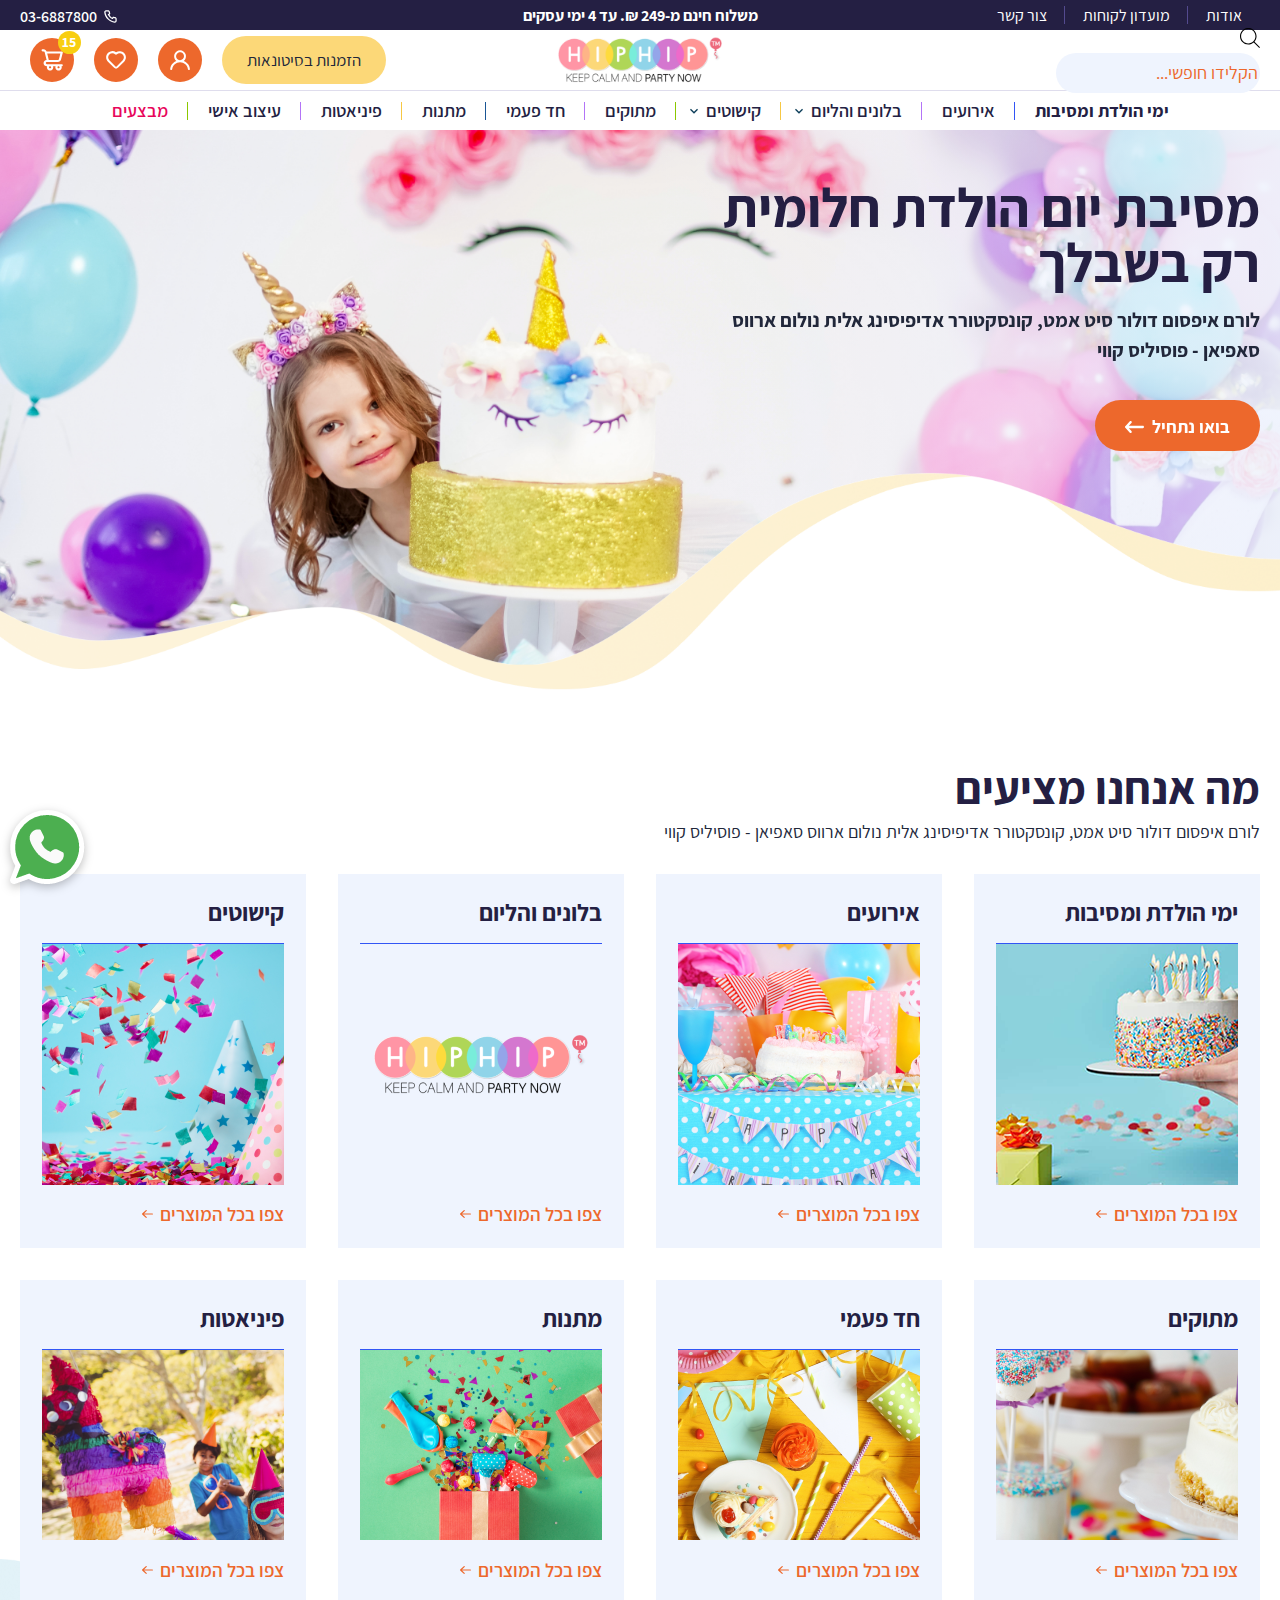
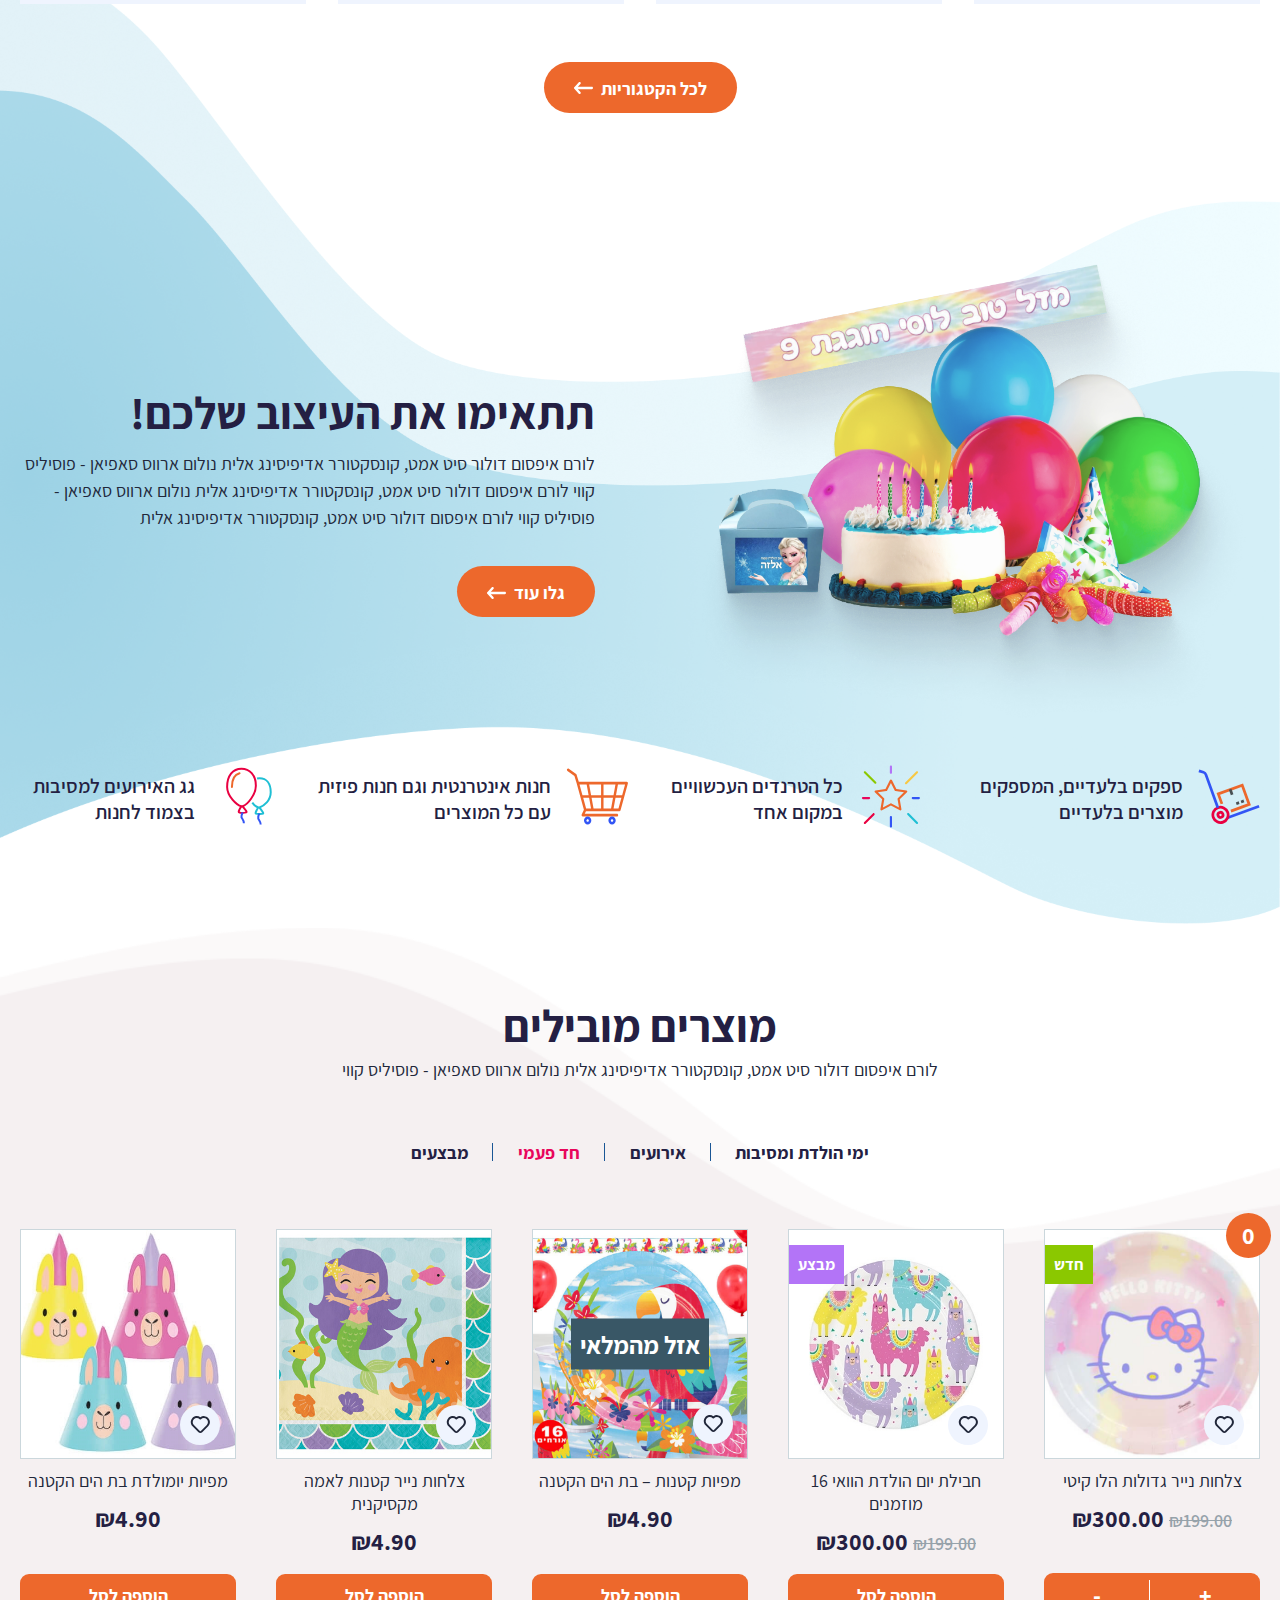
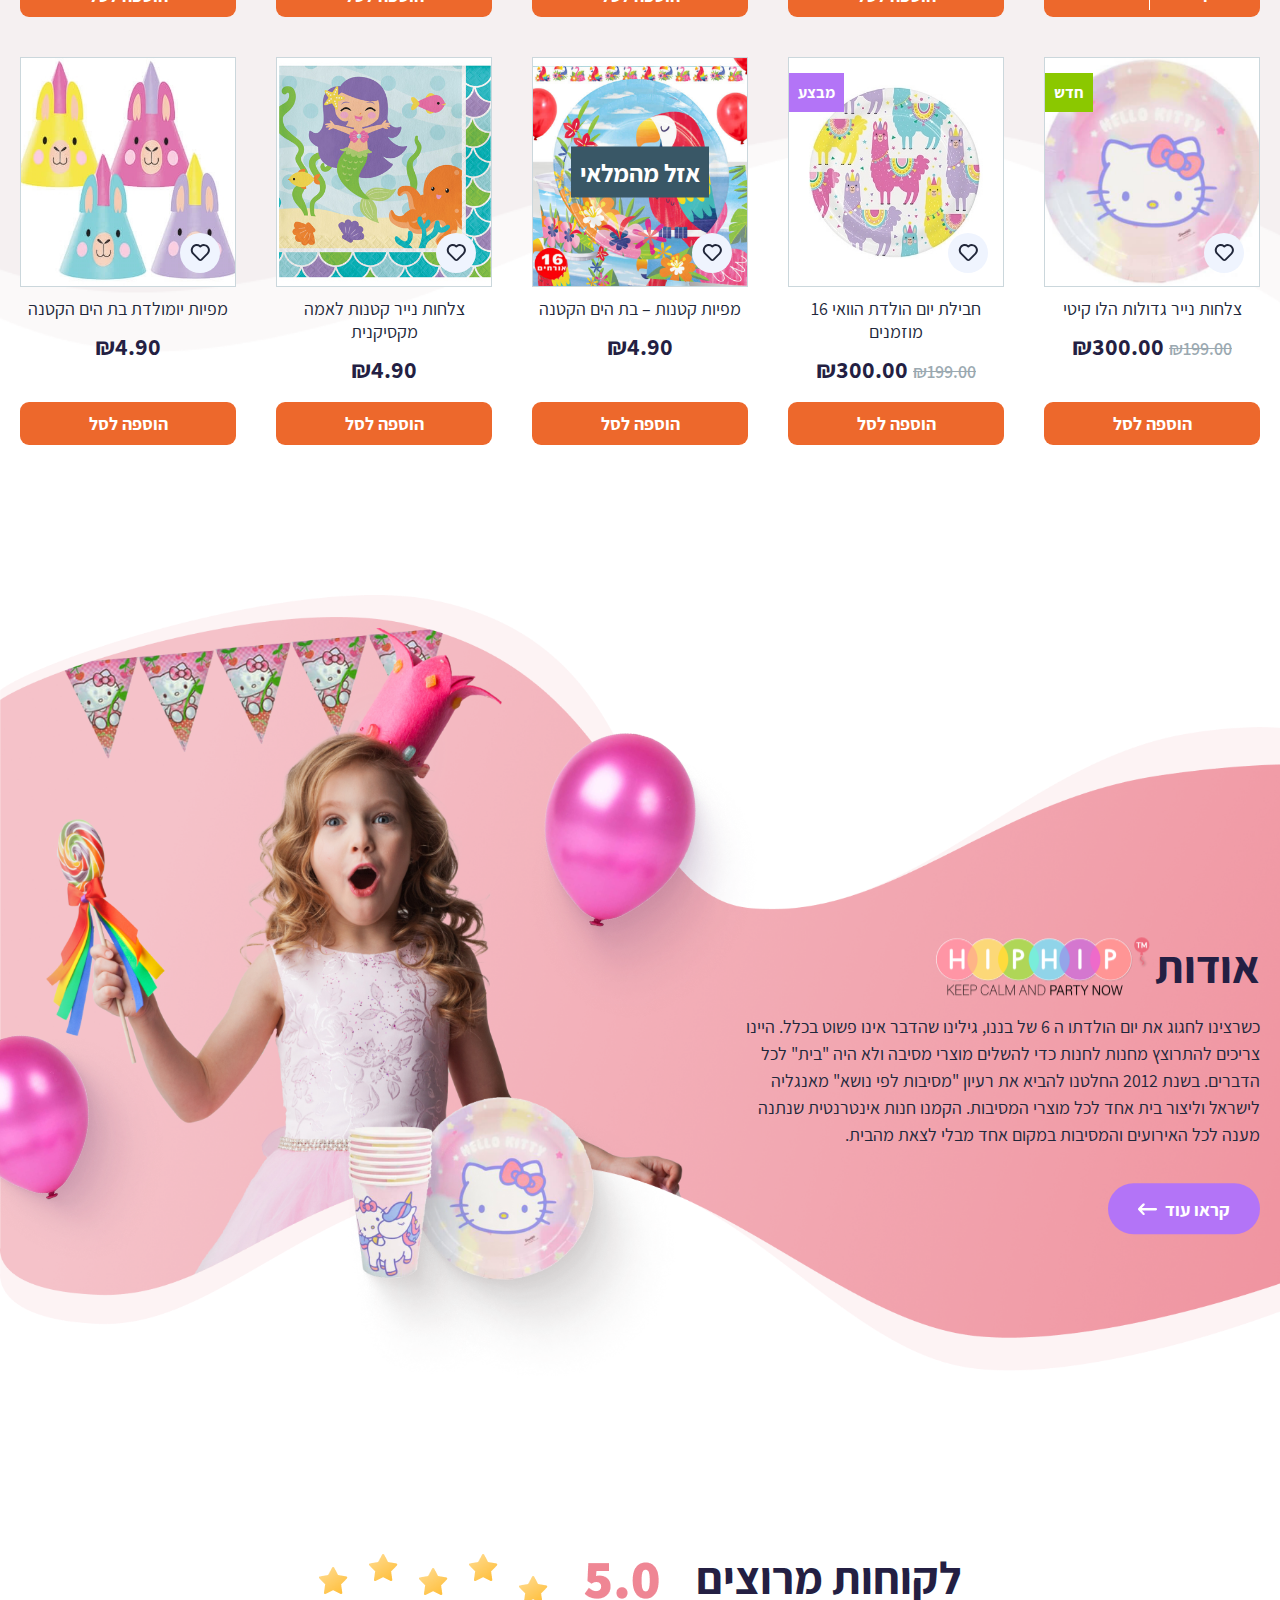
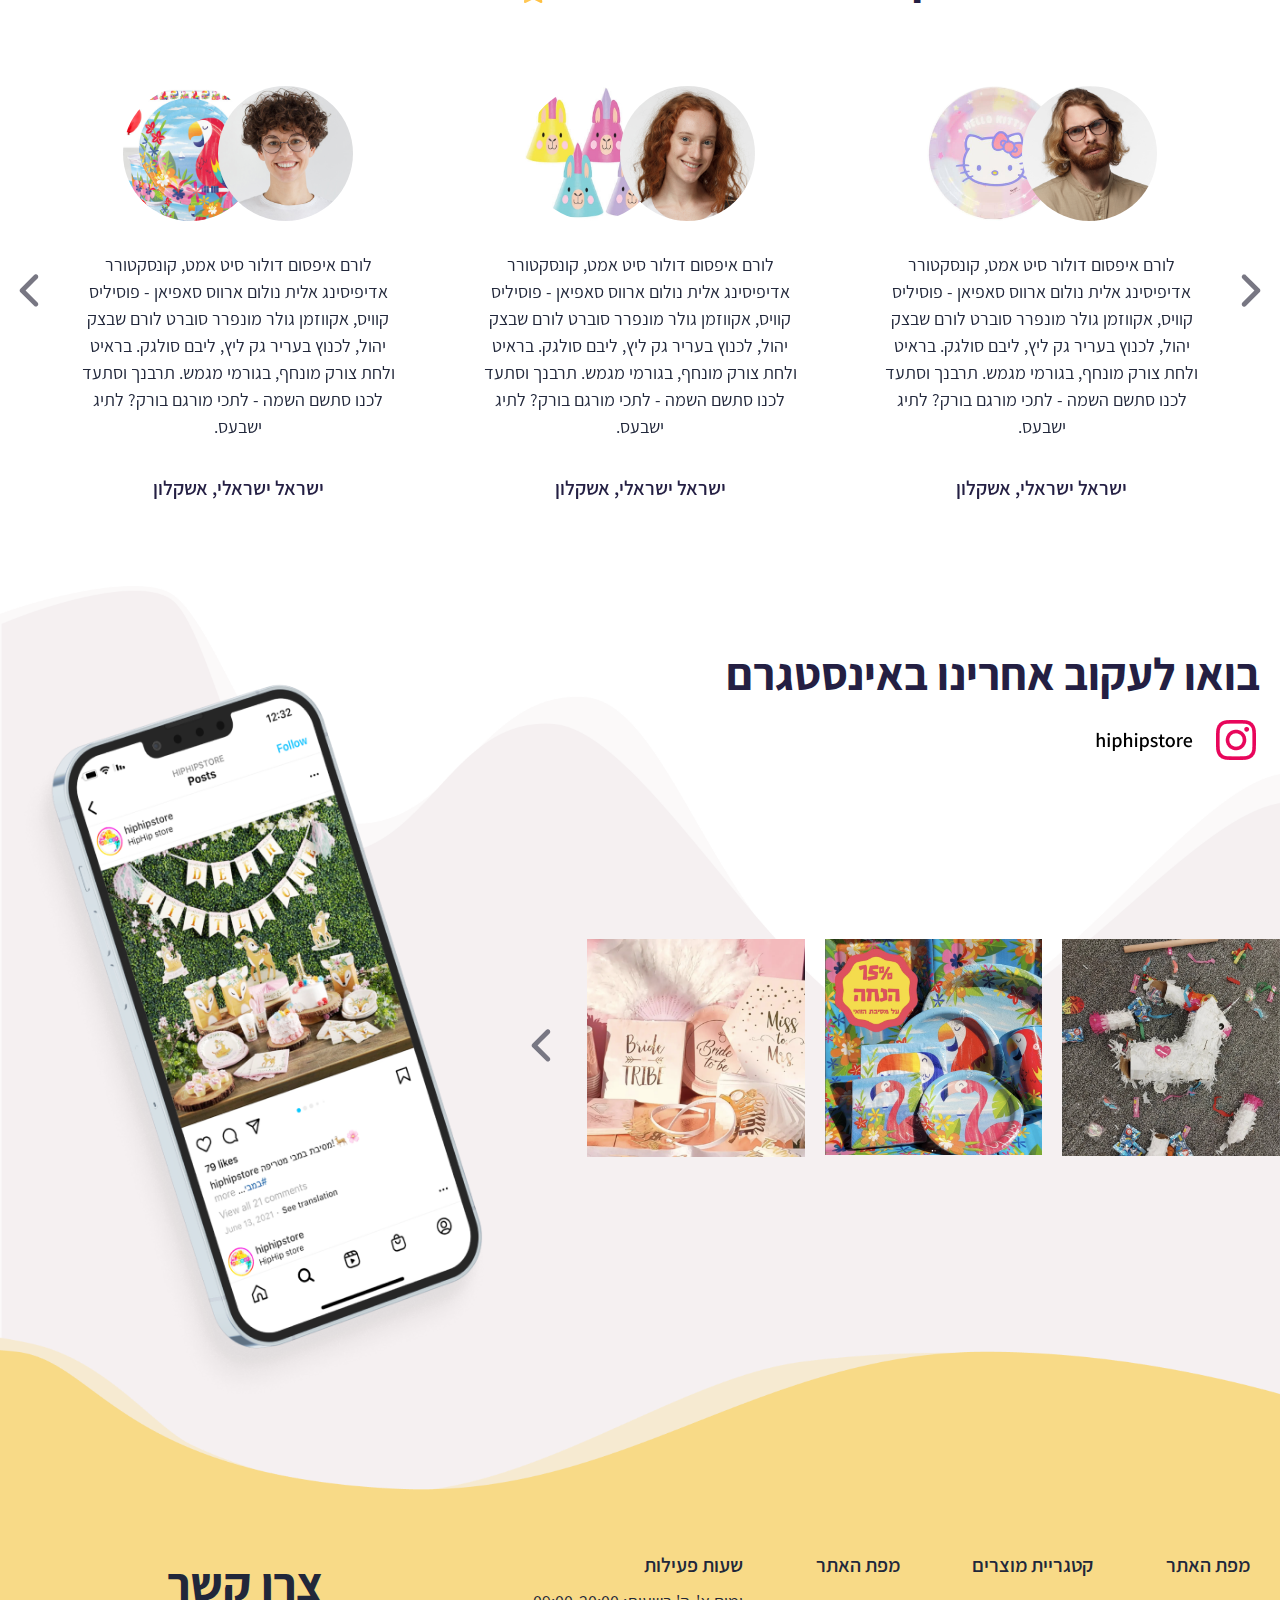
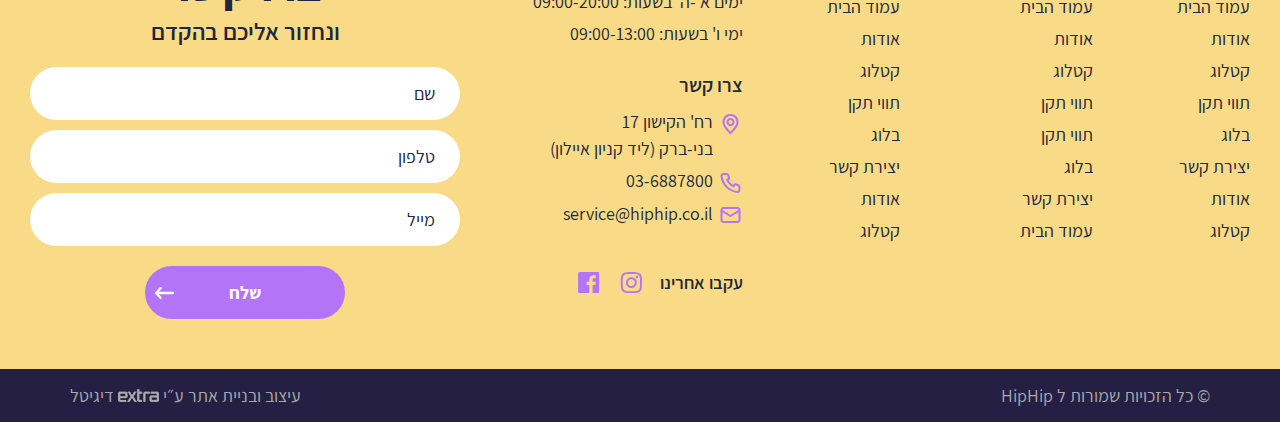
==== app/index.html @ a80f6705 "first commit" ====
<!DOCTYPE html>
<html lang="en">
<head>
	<meta charset="UTF-8">
	<meta name="viewport" content="width=device-width, initial-scale=1.0">
	<link rel='shortcut icon' type='image/x-icon' href='images/favicon.ico' />
	<title>HIPHIP | חנות אביזרים לימי הולדת</title>

	<link rel="stylesheet" href="fonts/font-awesome.min.css">
	<script src="js/jquery-3.2.0.min.js"></script>
	<script src="js/main.js"></script>

	<link rel="stylesheet" href="plugins/swiper/swiper.css">
	<script src="plugins/swiper/swiper.js"></script> 
	
	<link rel="stylesheet" href="plugins/fancybox/jquery.fancybox.css">
	<script src="plugins/fancybox/jquery.fancybox.js"></script> 
	
	<script src="plugins/scrollreveal/scrollreveal.js"></script> 
	
	<script src="plugins/mmenu/jquery-simple-mobilemenu.js"></script>
	<link rel="stylesheet" href="plugins/mmenu/styles/jquery-simple-mobilemenu-slide.css">
	

	<link rel="stylesheet" href="http://hiphip.s305.upress.link/wp-content/plugins/ajax-search-for-woocommerce/assets/css/style.min.css">
	<link rel="stylesheet" href="css/style.css">
</head>
<body>
	<header>
		<div class="header-top">
			<div class="menu-cont">
				<ul class="main-menu">
					<li class="menu-item">
						<a href="#">אודות</a>
					</li>
					<li class="menu-item">
						<a href="#">מועדון לקוחות</a>
					</li>
					<li class="menu-item">
						<a href="#">צור קשר</a>
					</li>
				</ul>
			</div>
			<div class="info">
				<span>משלוח חינם מ-249 ₪. עד 4 ימי עסקים</span>
			</div>

			<div class="part-left">
				<a href="#" class="tel">
					<img src="images/icons/header/call.svg">
					<span>03-6887800</span>
				</a>
			</div>

		</div>

		<div class="header-middle">
			<div class="search search-field rtl">
				<div class="dgwt-wcas-search-wrapp dgwt-wcas-no-submit woocommerce dgwt-wcas-style-solaris js-dgwt-wcas-layout-classic dgwt-wcas-layout-classic js-dgwt-wcas-mobile-overlay-enabled dgwt-wcas-active">
				   <form class="dgwt-wcas-search-form" role="search" action="http://hiphip.s305.upress.link/" method="get">
					  <div class="dgwt-wcas-sf-wrapp">
						 <svg class="dgwt-wcas-ico-magnifier" xmlns="http://www.w3.org/2000/svg" xmlns:xlink="http://www.w3.org/1999/xlink" x="0px" y="0px" viewBox="0 0 51.539 51.361" xml:space="preserve">
							<path d="M51.539,49.356L37.247,35.065c3.273-3.74,5.272-8.623,5.272-13.983c0-11.742-9.518-21.26-21.26-21.26 S0,9.339,0,21.082s9.518,21.26,21.26,21.26c5.361,0,10.244-1.999,13.983-5.272l14.292,14.292L51.539,49.356z M2.835,21.082 c0-10.176,8.249-18.425,18.425-18.425s18.425,8.249,18.425,18.425S31.436,39.507,21.26,39.507S2.835,31.258,2.835,21.082z"></path>
						 </svg>
						 <label class="screen-reader-text" for="dgwt-wcas-search-input-1">Products search</label>
						 <input id="dgwt-wcas-search-input-1" type="search" class="dgwt-wcas-search-input" name="s" value="" placeholder="הקלידו חופשי..." autocomplete="off">
						 <div class="dgwt-wcas-preloader"></div>
						 <div class="dgwt-wcas-voice-search"></div>
						 <input type="hidden" name="post_type" value="product">
						 <input type="hidden" name="dgwt_wcas" value="1">
					  </div>
				   </form>
				</div>
			 </div>
			<div class="logo-wrapper">
				<img src="images/index/logo.png" alt="">
			</div> 

			<div class="part-icons">
				<a href="#" class="button">
					<span>הזמנות בסיטונאות</span>
				</a>
				<div class="icons">
					<a href="" class="icon search">
						<img src="images/icons/header/search.svg" alt="">
					</a>
					<a href="" class="icon user">
						<img src="images/icons/header/user.svg" alt="">
					</a>
					<a href="" class="icon like">
						<img src="images/icons/header/heart.svg" alt="">
					</a>
					<a href="" class="icon cart">
						<img src="images/icons/header/cart.svg" alt="">
						<span class="num"><span>15</span></span>
					</a>
				</div>
			</div>
			<div class="ham-button"></div>
		</div>
		<div class="header-bottom">
			<div class="menu-cont">
				<ul class="main-menu">
					<li class="current_page_item"><a href="">ימי הולדת ומסיבות</a></li>
					<li><a href="">אירועים</a></li>
					<li class="menu-item-has-children">
						<a href="">בלונים והליום</a>
						<ul class="sub-menu">
							<li class="menu-item"><a href="#">מימוש זכויות רפואיות</a></li>
							<li class="menu-item"><a href="#">פתרונות פיננסיים</a></li>
							<li class="menu-item menu-item-has-children">
								<a href="#">ביטוח אמבולטורי</a>
								<ul class="sub-menu">
									<li class="menu-item"><a href="#">מימוש זכויות רפואיות</a></li>
									<li class="menu-item"><a href="#">פתרונות פיננסיים</a></li>
									<li class="menu-item"><a href="#">ביטוח אמבולטורי</a></li>
								</ul>
							</li>
						</ul>
					</li>
					<li class="has-extra-menu">
						<a href="">קישוטים </a>
						<div class="sub-menu extra-menu">
							<div class="wrapper">
								<div class="cols">
									<div class="col">
										<ul class="extra-menu-ul">
											<li><a href=""> מתוקים</a></li>
											<li><a href="">חד פעמי </a></li>
											<li><a href="">מתנות</a></li>
											<li><a href="">פיניאטות</a></li>
											<li><a href="">עיצוב אישי</a></li>
											<li><a href="">מבצעים</a></li>
										</ul>
									</div>
									<div class="col">
										<ul class="extra-menu-ul">
											<li><a href=""> מתוקים</a></li>
											<li><a href="">חד פעמי </a></li>
											<li><a href="">מתנות</a></li>
											<li><a href="">פיניאטות</a></li>
											<li><a href="">עיצוב אישי</a></li>
											<li><a href="">מבצעים</a></li>
										</ul>
									</div>
									<div class="col">
										<ul class="extra-menu-ul">
											<li><a href=""> מתוקים</a></li>
											<li><a href="">חד פעמי </a></li>
											<li><a href="">מתנות</a></li>
											<li><a href="">פיניאטות</a></li>
											<li><a href="">עיצוב אישי</a></li>
											<li><a href="">מבצעים</a></li>
										</ul>
									</div>
								</div>
							</div>
						</div>
					</li>
					<li><a href=""> מתוקים</a></li>
					<li><a href="">חד פעמי </a></li>
					<li><a href="">מתנות</a></li>
					<li><a href="">פיניאטות</a></li>
					<li><a href="">עיצוב אישי</a></li>
					<li><a href="">מבצעים</a></li>
				</ul>
			 </div>
		</div>

		<div class="mobile-menu-cont">
			<ul class="mobile_menu">
				<li class="current_page_item"><a href="">בית</a></li>
				<li><a href="">אודות</a></li>
				<li class="menu-item-has-children">
					<a href="">שירותי החברה</a>
					<ul class="sub-menu">
						<li class="menu-item"><a href="#">מימוש זכויות רפואיות</a></li>
						<li class="menu-item"><a href="#">פתרונות פיננסיים</a></li>
						<li class="menu-item menu-item-has-children">
							<a href="#">ביטוח אמבולטורי</a>
							<ul class="sub-menu">
								<li class="menu-item"><a href="#">מימוש זכויות רפואיות</a></li>
								<li class="menu-item"><a href="#">פתרונות פיננסיים</a></li>
								<li class="menu-item"><a href="#">ביטוח אמבולטורי</a></li>
							</ul>
						</li>
					</ul>
				</li>
				<li><a href="">ביטוח לאנשי קבע</a></li>
				<li><a href=""> פספורטקארד</a></li>
				<li><a href="">בלוג</a></li>
				<li><a href="">יצירת קשר</a></li>
			</ul>
		</div>
	</header>
	<a href="" class="whatsapp-floating">
		<img src="images/icons/whatsapp.png" alt="">
	</a>
	<section class="top-index">
		
		<div class="bg">
			<div class="swiper-container slider-top">
				<div class="swiper-wrapper">
					<div class="swiper-slide">
						<img src="images/index/slider-top/s1.png" alt="">
						<div class="section-inner">
							<div class="text">
								<p class="title">מסיבת יום הולדת חלומית רק בשבלך</p>
								<div class="content">
									<p>לורם איפסום דולור סיט אמט, קונסקטורר אדיפיסינג אלית נולום ארווס סאפיאן - פוסיליס קווי</p>
								</div>
							</div>
				
							<div class="buttons">
								<div class="button-simple">
									<span>בואו נתחיל</span>
									<img src="images/icons/r-l-w.svg">
								</div>
							</div>
						</div>
					</div>
					<div class="swiper-slide">
						<img src="images/index/slider-top/s2.png" alt="">
						<div class="section-inner">
							<div class="text">
								<p class="title">עוד טקסט</p>
								<div class="content">
									<p>לורם איפסום דולור סיט אמט, קונסקטורר אדיפיסינג אלית נולום ארווס סאפיאן - פוסיליס קווי</p>
								</div>
							</div>
				
							<div class="buttons">
								<div class="button-simple">
									<span>בואו 1 נתחיל</span>
									<img src="images/icons/r-l-w.svg">
								</div>
							</div>
						</div>
					</div>
				</div>
			</div>
		</div>

		<div class="cover-bottom">
			<img src="images/index/cover-top.png">
		</div>
		
	</section>

	<div class="bg-section bg-section-1" style="background-image: url('images/index/bg-section-1.png');">
		<section class="categories">
			<div class="section-inner">
				<p class="section-title ">מה אנחנו מציעים</p>
				<p class="section-subtitle ">לורם איפסום דולור סיט אמט, קונסקטורר אדיפיסינג אלית נולום ארווס סאפיאן - פוסיליס קווי</p>
			
				<div class="boxes">
					<div class="box box-cat no-list">
						<div class="inner">
							<div class="part-top">
								<p class="title">ימי הולדת ומסיבות</p>
							</div>
							<div class="part-middle">
								<div class="list">
									<ul>
										<li><a href="">יום הולדת אופנתי וטרנדי</a></li>
										<li><a href="">יום הולדת בדרך</a></li>
										<li><a href="">יום הולדת גיבורי על</a></li>
										<li><a href="">יום הולדת דמויות</a></li>
										<li><a href="">יום הולדת חד קרן</a></li>
										<li><a href="">יום הולדת חיות</a></li>
										<li><a href="">יום הולדת ספורט</a></li>
										<li><a href="">יום הולדת נסיכות</a></li>
									</ul>
								</div>

								<div class="image">
									<img src="images/index/categories/c0.png">
								</div>
							</div>
							<div class="part-bottom">
								<a href="#" class="button">
									<span>צפו בכל המוצרים</span>
									<img src="images/icons/r-l-o.svg">
								</a>
							</div>
						</div>
					</div>
					<div class="box box-cat">
						<div class="inner">
							<div class="part-top">
								<p class="title">אירועים</p>
							</div>
							<div class="part-middle">
								<div class="list">
									<ul>
										<li><a href="">יום הולדת אופנתי וטרנדי</a></li>
										<li><a href="">יום הולדת בדרך</a></li>
										<li><a href="">יום הולדת גיבורי על</a></li>
										<li><a href="">יום הולדת דמויות</a></li>
										<li><a href="">יום הולדת חד קרן</a></li>
										<li><a href="">יום הולדת חיות</a></li>
									</ul>
								</div>

								<div class="image">
									<img src="images/index/categories/c1.png">
								</div>
							</div>
							<div class="part-bottom">
								<a href="#" class="button">
									<span>צפו בכל המוצרים</span>
									<img src="images/icons/r-l-o.svg">
								</a>
							</div>
						</div>
					</div>
					<div class="box box-cat">
						<div class="inner">
							<div class="part-top">
								<p class="title">בלונים והליום</p>
							</div>
							<div class="part-middle">
								<div class="list">
									<ul>
										<li><a href="">יום הולדת אופנתי וטרנדי</a></li>
										<li><a href="">יום הולדת בדרך</a></li>
										<li><a href="">יום הולדת גיבורי על</a></li>
										<li><a href="">יום הולדת דמויות</a></li>
										<li><a href="">יום הולדת חד קרן</a></li>
									</ul>
								</div>

								<div class="image">
									<img src="images/index/logo.png">
								</div>
							</div>
							<div class="part-bottom">
								<a href="#" class="button">
									<span>צפו בכל המוצרים</span>
									<img src="images/icons/r-l-o.svg">
								</a>
							</div>
						</div>
					</div>
					<div class="box box-cat">
						<div class="inner">
							<div class="part-top">
								<p class="title">קישוטים</p>
							</div>
							<div class="part-middle">
								<div class="list">
									<ul>
										<li><a href="">יום הולדת אופנתי וטרנדי</a></li>
										<li><a href="">יום הולדת בדרך</a></li>
										<li><a href="">יום הולדת גיבורי על</a></li>
										<li><a href="">יום הולדת דמויות</a></li>
										<li><a href="">יום הולדת חד קרן</a></li>
										<li><a href="">יום הולדת חיות</a></li>
										<li><a href="">יום הולדת ספורט</a></li>
										<li><a href="">יום הולדת נסיכות</a></li>
									</ul>
								</div>

								<div class="image">
									<img src="images/index/categories/c3.png">
								</div>
							</div>
							<div class="part-bottom">
								<a href="#" class="button">
									<span>צפו בכל המוצרים</span>
									<img src="images/icons/r-l-o.svg">
								</a>
							</div>
						</div>
					</div>
					<div class="box box-cat">
						<div class="inner">
							<div class="part-top">
								<p class="title">מתוקים</p>
							</div>
							<div class="part-middle">
								<div class="list">
									<ul>
										<li><a href="">יום הולדת אופנתי וטרנדי</a></li>
										<li><a href="">יום הולדת בדרך</a></li>
										<li><a href="">יום הולדת גיבורי על</a></li>
										<li><a href="">יום הולדת דמויות</a></li>
									</ul>
								</div>

								<div class="image">
									<img src="images/index/categories/c4.png">
								</div>
							</div>
							<div class="part-bottom">
								<a href="#" class="button">
									<span>צפו בכל המוצרים</span>
									<img src="images/icons/r-l-o.svg">
								</a>
							</div>
						</div>
					</div>
					<div class="box box-cat">
						<div class="inner">
							<div class="part-top">
								<p class="title">חד פעמי </p>
							</div>
							<div class="part-middle">
								<div class="list">
									<ul>
										<li><a href="">יום הולדת אופנתי וטרנדי</a></li>
										<li><a href="">יום הולדת חיות</a></li>
										<li><a href="">יום הולדת ספורט</a></li>
										<li><a href="">יום הולדת נסיכות</a></li>
									</ul>
								</div>

								<div class="image">
									<img src="images/index/categories/c5.png">
								</div>
							</div>
							<div class="part-bottom">
								<a href="#" class="button">
									<span>צפו בכל המוצרים</span>
									<img src="images/icons/r-l-o.svg">
								</a>
							</div>
						</div>
					</div>
					<div class="box box-cat">
						<div class="inner">
							<div class="part-top">
								<p class="title">מתנות</p>
							</div>
							<div class="part-middle">
								<div class="list">
									<ul>
										<li><a href="">יום הולדת אופנתי וטרנדי</a></li>
										<li><a href="">יום הולדת בדרך</a></li>
										<li><a href="">יום הולדת גיבורי על</a></li>
										<li><a href="">יום הולדת נסיכות</a></li>
									</ul>
								</div>

								<div class="image">
									<img src="images/index/categories/c6.png">
								</div>
							</div>
							<div class="part-bottom">
								<a href="#" class="button">
									<span>צפו בכל המוצרים</span>
									<img src="images/icons/r-l-o.svg">
								</a>
							</div>
						</div>
					</div>
					<div class="box box-cat">
						<div class="inner">
							<div class="part-top">
								<p class="title">פיניאטות</p>
							</div>
							<div class="part-middle">
								<div class="list">
									<ul>
										<li><a href="">יום הולדת גיבורי על</a></li>
										<li><a href="">יום הולדת דמויות</a></li>
										<li><a href="">יום הולדת חד קרן</a></li>
										<li><a href="">יום הולדת חיות</a></li>
										<li><a href="">יום הולדת ספורט</a></li>
										<li><a href="">יום הולדת נסיכות</a></li>
									</ul>
								</div>

								<div class="image">
									<img src="images/index/categories/c7.png">
								</div>
							</div>
							<div class="part-bottom">
								<a href="#" class="button">
									<span>צפו בכל המוצרים</span>
									<img src="images/icons/r-l-o.svg">
								</a>
							</div>
						</div>
					</div>
				</div>

				<br>

				<div class="centered">
					<div class="button-simple">
						<span>לכל הקטגוריות</span>
						<img src="images/icons/r-l-w.svg">
					</div>
				</div>

			</div>
		</section>

		<section class="why">
			<div class="section-inner">
				<div class="parts ai-center">
					<div class="part">
						<div class="image">
							<img src="images/index/why.png">
						</div>
					</div>
					<div class="part">
						<p class="section-title">תתאימו את העיצוב שלכם!</p>
						<div class="content">
							<p>לורם איפסום דולור סיט אמט, קונסקטורר אדיפיסינג אלית נולום ארווס סאפיאן - פוסיליס קווי לורם איפסום דולור סיט אמט, קונסקטורר אדיפיסינג אלית נולום ארווס סאפיאן - פוסיליס קווי לורם איפסום דולור סיט אמט, קונסקטורר אדיפיסינג אלית </p>
						</div>

						<div class="button-simple">
							<span>גלו עוד</span>
							<img src="images/icons/r-l-w.svg">
						</div>
					</div>
					
				</div>


				<div class="wrapper-reasons">
					<div class="item">
						<div class="icon">
							<img src="images/index/why/w1.svg">
						</div>
						<div class="text">
							<span>ספקים בלעדיים, המספקים מוצרים בלעדיים</span>
						</div>
					</div>
					<div class="item">
						<div class="icon">
							<img src="images/index/why/w2.svg">
						</div>
						<div class="text">
							<span>כל הטרנדים העכשוויים במקום אחד</span>
						</div>
					</div>
					<div class="item">
						<div class="icon">
							<img src="images/index/why/w3.svg">
						</div>
						<div class="text">
							<span>חנות אינטרנטית וגם חנות פיזית עם כל המוצרים</span>
						</div>
					</div>
					<div class="item">
						<div class="icon">
							<img src="images/index/why/w4.svg">
						</div>
						<div class="text">
							<span>גג האירועים למסיבות בצמוד לחנות</span>
						</div>
					</div>
				</div>
			</div>
		</section>
	</div>

	<section class="products">
		<div class="section-inner">
			<p class="section-title centered">מוצרים מובילים</p>
			<p class="section-subtitle centered">לורם איפסום דולור סיט אמט, קונסקטורר אדיפיסינג אלית נולום ארווס סאפיאן - פוסיליס קווי</p>

			<div class="menu-line">
                <div class="title-mobile">
                    <span>ימי הולדת ומסיבות</span>
                </div>
                <div class="items">
                    <div class="item">
                        <span>ימי הולדת ומסיבות</span>
                    </div>
                    <div class="item">
                        <span>אירועים</span>
                    </div>
                    <div class="item active">
                        <span>חד פעמי </span>
                    </div>
                    <div class="item">
                        <span>מבצעים</span>
                    </div>
                </div>
            </div>

			<div class="boxes">
				<div class="box box-product in-cart">
					<div class="inner">
						<div class="num">
							<span>0</span>
						</div>
						<div class="image">
							<img src="images/index/products/p1.png">

							<div class="like">
								<img src="images/icons/heart.svg">
							</div>
							<div class="tag new">
								<span>חדש</span>
							</div>
						</div>
						<div class="info">
							<p class="title">צלחות נייר גדולות הלו קיטי</p>
							<div class="price">
								<del><span class="woocommerce-Price-amount amount"><span class="woocommerce-Price-currencySymbol">₪</span>199.00</span></del> <ins><span class="woocommerce-Price-amount amount"><span class="woocommerce-Price-currencySymbol">₪</span>300.00</span></ins>
							</div>
							<a href="#" class="add-to-cart">
								<span>הוספה לסל</span>
							</a>
							<div class="pannel-bottom">
								<div class="button plus"><span>+</span></div>
								<div class="sep"></div>
								<div class="button minus"><span>-</span></div>
							</div>
						</div>
					</div>
				</div>

				<div class="box box-product">
					<div class="inner">
						<div class="image">
							<img src="images/index/products/p2.png">
							<div class="like">
								<img src="images/icons/heart.svg">
							</div>
							<div class="tag sale">
								<span>מבצע</span>
							</div>
						</div>
						<div class="info">
							<p class="title">חבילת יום הולדת הוואי 16 מוזמנים</p>
							<div class="price">
								<del><span class="woocommerce-Price-amount amount"><span class="woocommerce-Price-currencySymbol">₪</span>199.00</span></del> <ins><span class="woocommerce-Price-amount amount"><span class="woocommerce-Price-currencySymbol">₪</span>300.00</span></ins>
							</div>

							<a href="#" class="add-to-cart">
								<span>הוספה לסל</span>
							</a>
						</div>
					</div>
				</div>

				<div class="box box-product">
					<div class="inner">
						<div class="like">
							<img src="images/icons/heart.svg">
						</div>
						<div class="image">
							<img src="images/index/products/p3.png">
							<div class="stock">
								<span>אזל מהמלאי</span>
							</div>
							
						</div>
						<div class="info">
							<p class="title">מפיות קטנות – בת הים הקטנה</p>
							<div class="price">
								<span class="woocommerce-Price-amount amount"><bdi data-uw-rm-sr=""><span class="woocommerce-Price-currencySymbol">₪</span>4.90</bdi></span>			
							</div>

							<a href="#" class="add-to-cart">
								<span>הוספה לסל</span>
							</a>
						</div>
					</div>
				</div>

				<div class="box box-product">
					<div class="inner">
						<div class="image">
							<img src="images/index/products/p4.png">
							<div class="like">
								<img src="images/icons/heart.svg">
							</div>
						</div>
						<div class="info">
							<p class="title">צלחות נייר קטנות לאמה מקסיקנית</p>
							<div class="price">
								<span class="woocommerce-Price-amount amount"><bdi data-uw-rm-sr=""><span class="woocommerce-Price-currencySymbol">₪</span>4.90</bdi></span>			
							</div>

							<a href="#" class="add-to-cart">
								<span>הוספה לסל</span>
							</a>
						</div>
					</div>
				</div>

				<div class="box box-product">
					<div class="inner">
						<div class="image">
							<img src="images/index/products/p5.png">
							<div class="like">
								<img src="images/icons/heart.svg">
							</div>
						</div>
						<div class="info">
							<p class="title">מפיות יומולדת בת הים הקטנה</p>
							<div class="price">
								<span class="woocommerce-Price-amount amount"><bdi data-uw-rm-sr=""><span class="woocommerce-Price-currencySymbol">₪</span>4.90</bdi></span>			
							</div>

							<a href="#" class="add-to-cart">
								<span>הוספה לסל</span>
							</a>
						</div>
					</div>
				</div>

				<div class="box box-product">
					<div class="inner">
						<div class="image">
							<img src="images/index/products/p1.png">

							<div class="like">
								<img src="images/icons/heart.svg">
							</div>
							<div class="tag new">
								<span>חדש</span>
							</div>
						</div>
						<div class="info">
							<p class="title">צלחות נייר גדולות הלו קיטי</p>
							<div class="price">
								<del><span class="woocommerce-Price-amount amount"><span class="woocommerce-Price-currencySymbol">₪</span>199.00</span></del> <ins><span class="woocommerce-Price-amount amount"><span class="woocommerce-Price-currencySymbol">₪</span>300.00</span></ins>
							</div>
							<a href="#" class="add-to-cart">
								<span>הוספה לסל</span>
							</a>
						</div>
					</div>
				</div>

				<div class="box box-product">
					<div class="inner">
						<div class="image">
							<img src="images/index/products/p2.png">
							<div class="like">
								<img src="images/icons/heart.svg">
							</div>
							<div class="tag sale">
								<span>מבצע</span>
							</div>
						</div>
						<div class="info">
							<p class="title">חבילת יום הולדת הוואי 16 מוזמנים</p>
							<div class="price">
								<del><span class="woocommerce-Price-amount amount"><span class="woocommerce-Price-currencySymbol">₪</span>199.00</span></del> <ins><span class="woocommerce-Price-amount amount"><span class="woocommerce-Price-currencySymbol">₪</span>300.00</span></ins>
							</div>

							<a href="#" class="add-to-cart">
								<span>הוספה לסל</span>
							</a>
						</div>
					</div>
				</div>

				<div class="box box-product">
					<div class="inner">
						<div class="image">
							<img src="images/index/products/p3.png">
							<div class="stock">
								<span>אזל מהמלאי</span>
							</div>
							<div class="like">
								<img src="images/icons/heart.svg">
							</div>
						</div>
						<div class="info">
							<p class="title">מפיות קטנות – בת הים הקטנה</p>
							<div class="price">
								<span class="woocommerce-Price-amount amount"><bdi data-uw-rm-sr=""><span class="woocommerce-Price-currencySymbol">₪</span>4.90</bdi></span>			
							</div>

							<a href="#" class="add-to-cart">
								<span>הוספה לסל</span>
							</a>
						</div>
					</div>
				</div>

				<div class="box box-product">
					<div class="inner">
						<div class="image">
							<img src="images/index/products/p4.png">
							<div class="like">
								<img src="images/icons/heart.svg">
							</div>
						</div>
						<div class="info">
							<p class="title">צלחות נייר קטנות לאמה מקסיקנית</p>
							<div class="price">
								<span class="woocommerce-Price-amount amount"><bdi data-uw-rm-sr=""><span class="woocommerce-Price-currencySymbol">₪</span>4.90</bdi></span>			
							</div>

							<a href="#" class="add-to-cart">
								<span>הוספה לסל</span>
							</a>
						</div>
					</div>
				</div>

				<div class="box box-product">
					<div class="inner">
						<div class="image">
							<img src="images/index/products/p5.png">
							<div class="like">
								<img src="images/icons/heart.svg">
							</div>
						</div>
						<div class="info">
							<p class="title">מפיות יומולדת בת הים הקטנה</p>
							<div class="price">
								<span class="woocommerce-Price-amount amount"><bdi data-uw-rm-sr=""><span class="woocommerce-Price-currencySymbol">₪</span>4.90</bdi></span>			
							</div>

							<a href="#" class="add-to-cart">
								<span>הוספה לסל</span>
							</a>
						</div>
					</div>
				</div>
			</div>
		</div>
	</section>

	<section class="about">
		<div class="baloon b1 wait-for-scroll">
			<img src="images/index/baloon.png">
		</div>
		<div class="baloon b2 wait-for-scroll">
			<img src="images/index/baloon.png">
		</div>
		<div class="bg">
			<img src="images/index/bg-about.png">
		</div>
		<div class="section-inner">
			<div class="wrapper">
				<div class="part-top">
					<p class="section-title">אודות</p>
					<img src="images/index/logo.png">
				</div>

				<div class="content">
					<p>כשרצינו לחגוג את יום הולדתו ה 6 של בננו, גילינו שהדבר אינו פשוט בכלל. היינו צריכים להתרוצץ מחנות לחנות כדי להשלים מוצרי מסיבה ולא היה "בית" לכל הדברים.  בשנת 2012 החלטנו להביא את רעיון "מסיבות לפי נושא" מאנגליה לישראל וליצור בית אחד לכל מוצרי המסיבות. הקמנו חנות אינטרנטית שנתנה מענה לכל האירועים והמסיבות במקום אחד מבלי לצאת מהבית. 
					</p>
				</div>

				<div class="button-simple purple">
					<span>קראו עוד</span>
					<img src="images/icons/r-l-w.svg">
				</div>
				
			</div>
		</div>

		<div class="bottom-image">
			<img src="images/index/bg-about-l.png">
		</div>
	</section>

	<div class="bg-section bg-section-2" style="background-image: url('images/index/bg-section-2.png');">
		<section class="testimonials">
			<div class="section-inner">
				<div class="part-top">
					<p class="section-title">לקוחות מרוצים</p>
					<img src="images/index/5-stars.png">
				</div>
			</div>

			<div class="wrapper-slider">
				<div class="swiper-container slider-testimonials">
					<div class="swiper-wrapper">
						<div class="swiper-slide">
							<div class="box-testimonial">
								<div class="images">
									<div class="image right">
										<img src="images/index/team/p1.png">
									</div>
									<div class="image left">
										<img src="images/index/products/p1.png" alt="">
									</div>
								</div>

								<div class="text centered">
									<div class="content">
										<p>לורם איפסום דולור סיט אמט, קונסקטורר אדיפיסינג אלית נולום ארווס סאפיאן - פוסיליס קוויס, אקווזמן גולר מונפרר סוברט לורם שבצק יהול, לכנוץ בעריר גק ליץ, ליבם סולגק. בראיט ולחת צורק מונחף, בגורמי מגמש. תרבנך וסתעד לכנו סתשם השמה - לתכי מורגם בורק? לתיג ישבעס.</p>
									</div>
								<p class="name">ישראל ישראלי, אשקלון</p>
								</div>
							</div>
						</div>

						<div class="swiper-slide">
							<div class="box-testimonial">
								<div class="images">
									<div class="image right">
										<img src="images/index/team/p2.png">
									</div>
									<div class="image left">
										<img src="images/index/products/p5.png" alt="">
									</div>
								</div>

								<div class="text centered">
									<div class="content">
										<p>לורם איפסום דולור סיט אמט, קונסקטורר אדיפיסינג אלית נולום ארווס סאפיאן - פוסיליס קוויס, אקווזמן גולר מונפרר סוברט לורם שבצק יהול, לכנוץ בעריר גק ליץ, ליבם סולגק. בראיט ולחת צורק מונחף, בגורמי מגמש. תרבנך וסתעד לכנו סתשם השמה - לתכי מורגם בורק? לתיג ישבעס.</p>
									</div>
								<p class="name">ישראל ישראלי, אשקלון</p>
								</div>
							</div>
						</div>

						<div class="swiper-slide">
							<div class="box-testimonial">
								<div class="images">
									<div class="image right">
										<img src="images/index/team/p3.png">
									</div>
									<div class="image left">
										<img src="images/index/products/p3.png" alt="">
									</div>
								</div>

								<div class="text centered">
									<div class="content">
										<p>לורם איפסום דולור סיט אמט, קונסקטורר אדיפיסינג אלית נולום ארווס סאפיאן - פוסיליס קוויס, אקווזמן גולר מונפרר סוברט לורם שבצק יהול, לכנוץ בעריר גק ליץ, ליבם סולגק. בראיט ולחת צורק מונחף, בגורמי מגמש. תרבנך וסתעד לכנו סתשם השמה - לתכי מורגם בורק? לתיג ישבעס.</p>
									</div>
								<p class="name">ישראל ישראלי, אשקלון</p>
								</div>
							</div>
						</div>

						<div class="swiper-slide">
							<div class="box-testimonial">
								<div class="images">
									<div class="image right">
										<img src="images/index/team/p4.png">
									</div>
									<div class="image left">
										<img src="images/index/products/p4.png" alt="">
									</div>
								</div>

								<div class="text centered">
									<div class="content">
										<p>לורם איפסום דולור סיט אמט, קונסקטורר אדיפיסינג אלית נולום ארווס סאפיאן - פוסיליס קוויס, אקווזמן גולר מונפרר סוברט לורם שבצק יהול, לכנוץ בעריר גק ליץ, ליבם סולגק. בראיט ולחת צורק מונחף, בגורמי מגמש. תרבנך וסתעד לכנו סתשם השמה - לתכי מורגם בורק? לתיג ישבעס.</p>
									</div>
								<p class="name">ישראל ישראלי, אשקלון</p>
								</div>
							</div>
						</div>
					</div>
				</div>
				<div class="arrows">
					<div class="arrow right">
						<img src="images/icons/r-right.svg">
					</div>
					<div class="arrow left">
						<img src="images/icons/r-left.svg">
					</div>
				</div>
			</div>
		</section>

		<section class="instagram">
			<div class="section-inner">
				<p class="section-title">בואו לעקוב אחרינו באינסטגרם</p>

				<div class="logo">
					<img src="images/index/logo-insta.png">
				</div>
			</div>

			<div class="container">
				<div class="wrapper-slider">
					<div class="swiper-container slider-instagram">
						<div class="swiper-wrapper">
							<div class="swiper-slide">
								<img src="images/index/instagram/i1.png">
							</div>
							<div class="swiper-slide">
								<img src="images/index/instagram/i2.png">
							</div>
							<div class="swiper-slide">
								<img src="images/index/instagram/i3.png">
							</div>
						</div>
					</div>

					<div class="arrow left">
						<img src="images/icons/r-left.svg">
					</div>
				</div>

				<div class="phone">
					<img src="images/index/iphone.png">
				</div>
			</div>
		</section>
	</div>

	<footer>
		<div class="part-wave">
			<img src="images/index/bg-footer.png">
		</div>
		<div class="part-top">
			<div class="section-inner">

				<div class="cols">
					<div class="col">
						<p class="title">מפת האתר</p>
						<div class="content">
							<div class="menu-cont">
								<ul class="menu">
									<li><a href="">עמוד הבית</a></li>
									<li><a href="">אודות</a></li>
									<li><a href="">קטלוג</a></li>
									<li><a href="">תווי תקן</a></li>
									<li><a href="">בלוג</a></li>
									<li><a href="">יצירת קשר</a></li>
									<li><a href="">אודות</a></li>
									<li><a href="">קטלוג</a></li>
								</ul>
							</div>
						</div>
					</div>
					<div class="col">
						<p class="title">קטגריית מוצרים</p>
						<div class="content">
							<div class="menu-cont">
								<ul class="menu">
									<li><a href="">עמוד הבית</a></li>
									<li><a href="">אודות</a></li>
									<li><a href="">קטלוג</a></li>
									<li><a href="">תווי תקן</a></li>
									<li><a href="">תווי תקן</a></li>
									<li><a href="">בלוג</a></li>
									<li><a href="">יצירת קשר</a></li>
									<li><a href="">עמוד הבית</a></li>
								</ul>
							</div>
						</div>
					</div>
					<div class="col">
						<p class="title">מפת האתר</p>
						<div class="content">
							<div class="menu-cont">
								<ul class="menu">
									<li><a href="">עמוד הבית</a></li>
									<li><a href="">אודות</a></li>
									<li><a href="">קטלוג</a></li>
									<li><a href="">תווי תקן</a></li>
									<li><a href="">בלוג</a></li>
									<li><a href="">יצירת קשר</a></li>
									<li><a href="">אודות</a></li>
									<li><a href="">קטלוג</a></li>
								</ul>
							</div>
						</div>
					</div>
	
					<div class="col">
						<p class="title">שעות פעילות</p>
						<div class="content">
							<p>ימים א'-ה' בשעות: 09:00-20:00</p>
							<p>ימי ו' בשעות: 09:00-13:00</p>
						</div>
						<p class="title">צרו קשר<p>
						<div class="content">
							<div class="contacts">
								<div class="item">
									<div class="icon">
										<img src="images/icons/contacts/marker.svg">
									</div>
									<div class="text">
										<span>רח' הקישון 17
										<br>בני-ברק (ליד קניון איילון)</span>
									</div>
								</div>

								<div class="item">
									<div class="icon">
										<img src="images/icons/contacts/call.svg">
									</div>
									<div class="text">
										<span>03-6887800</span>
									</div>
								</div>

								<div class="item">
									<div class="icon">
										<img src="images/icons/contacts/message.svg">
									</div>
									<div class="text">
										<span>service@hiphip.co.il</span>
									</div>
								</div>
							</div>
						</div>

						

						<div class="wrapper-social">
							<div class="social">
								<p class="social-title">עקבו אחרינו</p>
								<a href="#">
									<img src="images/icons/social/instagram.svg">
								</a>
								<a href="#">
									<img src="images/icons/social/facebook.svg">
								</a>
							</div>
						</div>
					</div>

					<div class="col col-form">
						<p class="title">צרו קשר</p>
						<p class="subtitle">ונחזור אליכם בהקדם</p>
						<div role="form" class="wpcf7" id="wpcf7-f98-p2-o1" lang="he-IL" dir="rtl">
							<div class="screen-reader-response"><p role="status" aria-live="polite" aria-atomic="true"></p> <ul></ul></div>
							<form action="/sample-page/#wpcf7-f98-p2-o1" method="post" class="wpcf7-form init" novalidate="novalidate" data-status="init">
							<span class="wpcf7-form-control-wrap" data-name="your-name"><input type="text" name="your-name" value="" size="40" class="wpcf7-form-control wpcf7-text wpcf7-validates-as-required" aria-required="true" aria-invalid="false" placeholder="שם"></span>
							<span class="wpcf7-form-control-wrap" data-name="your-name"><input type="text" name="your-name" value="" size="40" class="wpcf7-form-control wpcf7-text wpcf7-validates-as-required" aria-required="true" aria-invalid="false" placeholder="טלפון"></span>
							<span class="wpcf7-form-control-wrap" data-name="your-name"><input type="text" name="your-name" value="" size="40" class="wpcf7-form-control wpcf7-text wpcf7-validates-as-required" aria-required="true" aria-invalid="false" placeholder="מייל"></span>
			
							<input type="hidden" name="thankyou-page" value="/thanks" class="wpcf7-form-control wpcf7-hidden">
							<div class="wrapper-submit wpcf7-form-control-wrap">
							<input type="submit" value="שלח" class="wpcf7-form-control has-spinner wpcf7-submit"><span class="wpcf7-spinner"></span>
							</div><div class="wpcf7-response-output" aria-hidden="true"></div></form></div>
					</div>

				</div>	


			</div>
		</div>

		<div class="part-bottom">
			<div class="section-inner">
				<p class="copy">©  כל הזכויות שמורות ל HipHip</p>
				

				<p class="credit">
					<span>עיצוב ובניית אתר ע״י </span>
					<img src="images/logoextra.png" alt="">
					<span>דיגיטל</span>
				</p>
			</div>
		</div>
	</footer>


	<script>
		$(document).ready(function ($) {
			var mySwiper = new Swiper('.slider-top', {
				slidesPerView: 1,
				spaceBetween: 0,
				loop: true,
				effect: 'fade',

				fadeEffect: {
				    crossFade: true
				},
				autoplay: {
				    delay: 3000,
				    disableOnInteraction: false
				},
				speed: 1000,

			});


			if($(window).width() <= 950) {
				$(".box-cat .title").on("click", function(){
					let box = $(this).closest(".box-cat");
					$(".list", box).slideToggle();
				});
			}

			$("body").scrolledTo();
		
			
			var mySwiper = new Swiper('.slider-testimonials', {
				slidesPerView: 3,
				spaceBetween: 75,
				loop: true,
				autoplay: {
					delay: 3000,
					disableOnInteraction: true,
					reverseDirection: true,
				},
				speed: 1000,
				navigation: {
					nextEl: '.testimonials .left',
					prevEl: '.testimonials .right',
				},
		
				breakpoints: {
					0: {
						slidesPerView: 1
					},
					950: {
						slidesPerView: 3
					},
				}
			});

			var mySwiper = new Swiper('.slider-instagram', {
				slidesPerView: 3,
				spaceBetween: 20,
				loop: true,
				autoplay: {
					delay: 3000,
					disableOnInteraction: true,
					reverseDirection: true,
				},
				speed: 1000,
				navigation: {
					nextEl: '.instagram .left',
				},
		
				breakpoints: {
					0: {
						slidesPerView: 1
					},
					950: {
						slidesPerView: 3
					},
				}
			});
		});
	</script>
</body>
</html>
---- app/css/style.css ----
/* Fonts */
@font-face {
  font-family: 'assistant-extra-light';
  src: url("../fonts/Assistant-ExtraLight.ttf") format("truetype"); }

@font-face {
  font-family: 'assistant-light';
  src: url("../fonts/Assistant-Light.ttf") format("truetype"); }

@font-face {
  font-family: 'assistant-regular';
  src: url("../fonts/Assistant-Regular.ttf") format("truetype"); }

@font-face {
  font-family: 'assistant-bold';
  src: url("../fonts/Assistant-Bold.ttf") format("truetype"); }

@font-face {
  font-family: 'assistant-semi-bold';
  src: url("../fonts/Assistant-SemiBold.ttf") format("truetype"); }

@font-face {
  font-family: 'assistant-extra-bold';
  src: url("../fonts/Assistant-ExtraBold.ttf") format("truetype"); }

/* /Fonts */
/* Global */
html {
  margin: 0 !important;
  overflow-x: hidden; }

body {
  position: relative;
  margin: 0;
  padding: 0;
  overflow-x: hidden;
  font-family: 'assistant-regular';
  font-size: 18px;
  padding-top: 155px; }
  @media only screen and (max-width: 1370px) {
    body {
      padding-top: 130px; } }
  @media only screen and (max-width: 1200px) {
    body {
      padding-top: 120px; } }
  @media only screen and (max-width: 950px) {
    body {
      padding-top: 75px; } }

input {
  border: none;
  outline: none; }

a {
  text-decoration: none;
  color: inherit; }

*, *::before, *::after {
  box-sizing: border-box;
  direction: rtl;
  -webkit-tap-highlight-color: transparent; }

p, h1, h2, h3, h4, h5, h6 {
  margin: 0; }

ul {
  -webkit-padding-start: 0;
  list-style: none;
  margin: 0;
  padding: 0; }

section {
  width: 100%;
  max-width: 1920px;
  margin: auto;
  overflow: hidden;
  position: relative;
  padding: 75px 0; }
  @media only screen and (max-width: 1200px) {
    section {
      padding: 55px 0; } }
  @media only screen and (max-width: 950px) {
    section {
      padding: 35px 0; } }

.section-inner {
  max-width: 1550px;
  padding: 0 20px;
  width: 100%;
  margin: auto;
  position: relative; }
  @media only screen and (max-width: 950px) {
    .section-inner {
      padding: 0 10px; } }

.content {
  font-family: 'assistant-regular';
  font-size: 18px;
  color: #21273A;
  line-height: 1.5; }
  .content p, .content ul, .content li, .content h1, .content h2, .content h3, .content h4, .content h5, .content img {
    margin-top: 15px; }
  .content a {
    color: #3255F5;
    text-decoration: underline; }
    .content a:hover {
      text-decoration: none; }
  .content ul {
    list-style: disc;
    padding-right: 25px; }
  .content img {
    max-width: 100%; }

.centered {
  text-align: center; }

.parts {
  display: flex;
  margin: 0 -45px; }
  .parts.ai-center {
    align-items: center; }
  .parts .part {
    width: 50%;
    padding: 0 45px;
    position: relative; }
    .parts .part .image img {
      max-width: 100%; }
  @media only screen and (max-width: 950px) {
    .parts {
      flex-wrap: wrap; }
      .parts .part {
        width: 100%; }
        .parts .part:nth-child(2) {
          margin-top: 25px; } }

.section-title {
  font-family: 'assistant-bold';
  font-size: 48px;
  line-height: 1;
  color: #241F43; }
  @media only screen and (max-width: 1370px) {
    .section-title {
      font-size: 45px; } }
  @media only screen and (max-width: 1200px) {
    .section-title {
      font-size: 40px; } }
  @media only screen and (max-width: 950px) {
    .section-title {
      font-size: 35px; } }

.section-subtitle {
  font-family: 'assistant-regular';
  font-size: 18px;
  color: #21273A;
  margin-top: 10px; }
  .section-subtitle.narrow {
    max-width: 900px;
    margin: auto;
    margin-top: 10px; }
  .section-subtitle:first-child {
    margin-top: 0; }
  @media only screen and (max-width: 1200px) {
    .section-subtitle {
      font-size: 18px; } }
  @media only screen and (max-width: 950px) {
    .section-subtitle {
      font-size: 16px; } }

.button-simple {
  font-family: 'assistant-bold';
  font-size: 18px;
  color: #fff;
  background: #ED682C;
  padding: 13px 30px;
  border-radius: 200px;
  cursor: pointer;
  transition: 0.5s;
  display: inline-block;
  margin-top: 35px; }
  .button-simple:hover {
    background: #EF8694; }
  .button-simple.purple {
    background: #B374F7; }
    .button-simple.purple:hover {
      background: #EF8694; }
  .button-simple img, .button-simple span {
    display: inline-block;
    vertical-align: middle; }
  .button-simple img {
    margin-right: 3px; }
  @media only screen and (max-width: 950px) {
    .button-simple {
      font-size: 18px;
      padding: 11px 20px;
      margin-top: 30px; } }

.bg-section {
  background-repeat: no-repeat;
  background-position: center center;
  background-size: contain;
  max-width: 1920px;
  margin: auto; }
  .bg-section.bg-section-1 {
    background-position: 50% calc(50% + 433px); }
  .bg-section.bg-section-2 {
    background-position: center bottom; }
  @media only screen and (max-width: 950px) {
    .bg-section {
      background-size: cover; } }

.loading:after {
  display: inline-block;
  font: normal normal normal 14px/1 FontAwesome;
  font-size: inherit;
  text-rendering: auto;
  content: "\f1ce";
  -webkit-animation: fa-spin .75s linear infinite;
          animation: fa-spin .75s linear infinite;
  height: 20px;
  width: 20px;
  line-height: 20px;
  font-size: 20px;
  position: absolute;
  top: 50%;
  left: 50%;
  margin-left: -10px;
  margin-top: -10px;
  color: #FCD878;
  z-index: 2; }

.swiper-container {
  overflow: hidden; }

#sm_menu_ham {
  position: static; }
  #sm_menu_ham span {
    background-color: #ED682C;
    height: 3px; }

.sm_menu_outer {
  background: #000;
  overflow-y: hidden; }
  .sm_menu_outer.slide .mobile_menu .sub-menu {
    background: #000;
    min-height: calc(100vh - 45px);
    height: auto; }
  .sm_menu_outer .mobile_menu li {
    -o-border-image: linear-gradient(to right, rgba(255, 255, 255, 0) 0%, rgba(255, 255, 255, 0.5) 20%, rgba(255, 255, 255, 0.5) 50%, rgba(255, 255, 255, 0.5) 80%, rgba(255, 255, 255, 0) 100%) 0 0 1 0;
       border-image: linear-gradient(to right, rgba(255, 255, 255, 0) 0%, rgba(255, 255, 255, 0.5) 20%, rgba(255, 255, 255, 0.5) 50%, rgba(255, 255, 255, 0.5) 80%, rgba(255, 255, 255, 0) 100%) 0 0 1 0; }
  .sm_menu_outer .mobile_menu li.hasChild > a, .sm_menu_outer .mobile_menu li.back a {
    background-size: 20px !important; }
  .sm_menu_outer .mobile_menu a {
    font-family: 'assistant-regular';
    padding: 15px 15px; }
  .sm_menu_outer .mobile_menu .current_page_item > a {
    font-family: 'assistant-bold'; }

.sm_menu_outer.slide .mobile_menu li.hasChild > a {
  background: url(../plugins/mmenu/images/next.png) no-repeat scroll 10px center/5% auto; }

.sm_menu_outer .mobile_menu li.back a {
  padding: 20px 45px 20px 5px;
  background: url(../plugins/mmenu/images/back.png) no-repeat scroll right 15px center/5% auto; }

.sm_menu_outer {
  bottom: 0;
  height: calc(100vh - 45px);
  top: 45px; }

body.mmactive header .header-top {
  height: 0; }

/* ---------------------- header ---------------------- */
header {
  position: fixed;
  top: 0;
  left: 0;
  right: 0;
  z-index: 999;
  transition: 0.5s; }
  header.scrolled {
    box-shadow: 0px 2px 5px 0px rgba(50, 50, 50, 0.2); }
    header.scrolled .header-top {
      height: 0px; }
  header .header-top {
    height: 30px;
    transition: 0.5s;
    background: #241F43;
    padding: 0 50px;
    display: flex;
    justify-content: space-between;
    align-items: center;
    overflow: hidden;
    max-width: 1920px;
    margin: auto; }
    header .header-top .info {
      font-family: 'assistant-bold';
      font-size: 16px;
      color: #fff;
      text-align: center; }
    header .header-top .part-left {
      text-align: left;
      flex: 1 0; }
    header .header-top .menu-cont {
      flex: 1 0; }
      header .header-top .menu-cont ul.main-menu {
        justify-content: flex-start; }
        header .header-top .menu-cont ul.main-menu > li {
          padding: 0 8px; }
          header .header-top .menu-cont ul.main-menu > li > a {
            font-family: 'assistant-regular';
            font-size: 16px;
            color: #fff; }
            header .header-top .menu-cont ul.main-menu > li > a:after {
              background: #544A8F !important;
              right: -8px; }
  header .header-middle {
    height: 80px;
    padding: 0 50px;
    display: flex;
    align-items: center;
    justify-content: space-between;
    background: #fff;
    max-width: 1920px;
    margin: auto; }
  header .header-bottom {
    height: 45px;
    padding: 0 50px;
    background: #fff;
    border-top: 1px solid #DFDDED;
    max-width: 1920px;
    margin: auto;
    text-align: center; }
    header .header-bottom .menu-cont ul.main-menu > li:last-child > a {
      color: #E8065B; }
  header .tel {
    display: inline-block;
    font-family: 'assistant-semi-bold';
    font-size: 16px;
    color: #fff;
    white-space: nowrap; }
    header .tel span, header .tel img {
      display: inline-block;
      vertical-align: middle; }
    header .tel img {
      margin-left: 3px; }
  header .search-field {
    text-align: right;
    flex: 1 0; }
    header .search-field .dgwt-wcas-search-wrapp {
      text-align: right;
      width: auto;
      display: inline-block; }
    header .search-field .dgwt-wcas-search-form {
      text-align: right; }
      header .search-field .dgwt-wcas-search-form .dgwt-wcas-search-input {
        height: 40px !important;
        border-radius: 20px !important;
        max-width: 300px;
        margin-right: 0 !important;
        margin-left: auto !important;
        border: none;
        background: #EFF4FE !important;
        font-family: 'assistant-regular';
        font-size: 18px;
        color: #ED682C; }
        header .search-field .dgwt-wcas-search-form .dgwt-wcas-search-input::-webkit-input-placeholder {
          /* WebKit browsers */
          color: #ED682C; }
        header .search-field .dgwt-wcas-search-form .dgwt-wcas-search-input:-moz-placeholder {
          /* Mozilla Firefox 4 to 18 */
          color: #ED682C; }
        header .search-field .dgwt-wcas-search-form .dgwt-wcas-search-input::-moz-placeholder {
          /* Mozilla Firefox 19+ */
          color: #ED682C; }
        header .search-field .dgwt-wcas-search-form .dgwt-wcas-search-input:-ms-input-placeholder {
          /* Internet Explorer 10+ */
          color: #ED682C; }
      header .search-field .dgwt-wcas-search-form svg {
        max-height: 20px; }
  header .logo-wrapper {
    position: relative;
    font-size: 0;
    height: 100%;
    display: flex;
    align-items: center;
    justify-content: center; }
    header .logo-wrapper img {
      max-height: 80%; }
  header .part-icons {
    display: flex;
    justify-content: flex-end;
    align-items: center;
    flex: 1 0; }
    header .part-icons .button {
      font-family: 'assistant-regular';
      font-size: 17px;
      color: #21273A;
      border-radius: 200px;
      background: #FCD878;
      padding: 13px 25px;
      margin: 0 10px;
      transition: background 0.5s; }
      header .part-icons .button:hover {
        background: #EF8694; }
    header .part-icons .icons {
      display: flex;
      align-items: center; }
      header .part-icons .icons .icon {
        position: relative;
        height: 44px;
        width: 44px;
        margin: 0 10px;
        background: #ED682C;
        border-radius: 100%;
        flex-shrink: 0;
        display: block;
        display: flex;
        align-items: center;
        justify-content: center;
        transition: background 0.5s; }
        header .part-icons .icons .icon img {
          max-height: 73%; }
        header .part-icons .icons .icon:hover {
          background: #EF8694; }
        header .part-icons .icons .icon.search {
          display: none; }
        header .part-icons .icons .icon .num {
          position: absolute;
          top: -7px;
          right: -7px;
          height: 23px;
          width: 23px;
          line-height: 23px;
          border-radius: 100%;
          background: #F8CE11;
          font-family: 'assistant-bold';
          font-size: 14px;
          color: #fff;
          text-align: center; }
  header .menu-cont {
    height: 100%;
    text-align: right;
    margin: auto;
    display: inline-block;
    position: relative; }
    header .menu-cont ul.main-menu {
      display: flex;
      justify-content: center;
      align-items: center;
      height: 100%;
      width: 100%; }
      header .menu-cont ul.main-menu .menu-item-has-children, header .menu-cont ul.main-menu .has-extra-menu {
        padding-left: 20px;
        background: url("../images/icons/rd.svg") no-repeat left 10px center; }
      header .menu-cont ul.main-menu .menu-item-has-children {
        position: relative; }
      header .menu-cont ul.main-menu .has-extra-menu {
        position: static; }
      header .menu-cont ul.main-menu > li {
        position: relative;
        padding: 0 20px; }
        header .menu-cont ul.main-menu > li > a:after {
          content: "";
          height: 18px;
          width: 1px;
          background: #1A5695;
          right: -20px;
          top: 50%;
          transform: translateY(-50%);
          position: absolute; }
        header .menu-cont ul.main-menu > li:first-child a:after {
          content: none; }
        header .menu-cont ul.main-menu > li:nth-child(2n) a:after {
          background-color: #3255F5; }
        header .menu-cont ul.main-menu > li:nth-child(3n) a:after {
          background-color: #B374F7; }
        header .menu-cont ul.main-menu > li:nth-child(4n) a:after {
          background-color: #F7C844; }
        header .menu-cont ul.main-menu > li:nth-child(5n) a:after {
          background-color: #E8065B; }
        header .menu-cont ul.main-menu > li:nth-child(5n) a:after {
          background-color: #1FBFD4; }
        header .menu-cont ul.main-menu > li:nth-child(5n) a:after {
          background-color: #8BC800; }
        header .menu-cont ul.main-menu > li > a {
          position: relative;
          transition: 0.25s;
          font-family: 'assistant-semi-bold';
          font-size: 18px;
          color: #241F43;
          padding: 5px 10px;
          white-space: nowrap;
          display: inline-block;
          height: 100%; }
          header .menu-cont ul.main-menu > li > a:hover {
            color: #E8065B; }
        header .menu-cont ul.main-menu > li.current_page_item > a, header .menu-cont ul.main-menu > li.current-menu-item > a {
          font-family: 'assistant-bold'; }
        header .menu-cont ul.main-menu > li .sub-menu {
          padding: 20px;
          position: absolute;
          left: 50%;
          transform: translateX(-50%);
          top: 100%;
          background-color: #fff;
          visibility: hidden;
          opacity: 0;
          transition: 0.15s;
          box-shadow: 0px 2px 15px 0px rgba(50, 50, 50, 0.2);
          z-index: 99; }
          header .menu-cont ul.main-menu > li .sub-menu li {
            margin: 0; }
            header .menu-cont ul.main-menu > li .sub-menu li.menu-item-has-children {
              background: url("../images/icons/rr.svg") no-repeat left center; }
            header .menu-cont ul.main-menu > li .sub-menu li a {
              font-family: 'assistant-regular';
              font-size: 16px;
              color: #262626;
              padding: 5px;
              white-space: nowrap;
              display: inline-block;
              transition: 0.5s; }
              header .menu-cont ul.main-menu > li .sub-menu li a:hover {
                color: #D6232C; }
            header .menu-cont ul.main-menu > li .sub-menu li .sub-menu {
              left: auto;
              right: 100%;
              top: 0;
              transform: translateX(-20px); }
            header .menu-cont ul.main-menu > li .sub-menu li:hover > .sub-menu {
              visibility: visible;
              opacity: 1; }
            header .menu-cont ul.main-menu > li .sub-menu li:hover > .extra-menu {
              top: 100%;
              visibility: visible;
              opacity: 1; }
        header .menu-cont ul.main-menu > li .extra-menu {
          visibility: hidden;
          opacity: 0;
          top: 90%;
          transform: none;
          border: none; }
        header .menu-cont ul.main-menu > li:hover > .sub-menu {
          visibility: visible;
          opacity: 1; }
        header .menu-cont ul.main-menu > li:hover > .extra-menu {
          top: 100%;
          visibility: visible;
          opacity: 1; }
  header .ham-button {
    display: none; }
  @media only screen and (max-width: 1370px) {
    header .header-top {
      padding: 0 20px; }
    header .header-middle {
      height: 60px;
      padding: 0 20px; }
    header .header-bottom {
      height: 40px;
      padding: 0 20px; }
    header .menu-cont ul.main-menu > li {
      padding: 0 10px; }
      header .menu-cont ul.main-menu > li a:after {
        right: -10px; } }
  @media only screen and (max-width: 1200px) {
    header .header-bottom {
      height: 30px; }
    header .part-icons .button {
      font-size: 16px;
      padding: 11px 20px; }
    header .part-icons .icons .icon {
      height: 38px;
      width: 38px;
      margin: 0 5px; }
    header .menu-cont ul.main-menu > li {
      padding: 0 5px; }
      header .menu-cont ul.main-menu > li > a {
        font-size: 16px; }
        header .menu-cont ul.main-menu > li > a:after {
          right: -5px; } }
  @media only screen and (max-width: 950px) {
    header .ham-button {
      display: block;
      margin-right: 10px; }
    header .header-top {
      padding: 0 10px; }
      header .header-top .menu-cont {
        display: none; }
      header .header-top .info {
        font-family: 'assistant-regular';
        font-size: 15px;
        line-height: 1;
        text-align: right;
        margin-left: 20px; }
    header .header-middle {
      height: 45px;
      padding: 0 10px; }
    header .header-bottom {
      display: none; }
    header .search-field {
      display: none; }
    header .part-icons .button {
      display: none; }
    header .part-icons .icons .icon {
      height: 30px;
      width: 30px;
      margin: 0 5px; }
      header .part-icons .icons .icon.search {
        display: flex; }
      header .part-icons .icons .icon .num {
        position: absolute;
        top: -7px;
        right: -7px;
        height: 20px;
        width: 20px;
        line-height: 20px;
        font-size: 12px; } }

/* --------------------- /header ---------------------- */
.sub-menu.cols-2 {
  -moz-column-count: 2;
       column-count: 2;
  -moz-column-gap: 35px;
       column-gap: 35px; }

.menu-cont ul.main-menu > li .sub-menu.extra-menu {
  z-index: 9999;
  right: -40px;
  left: -40px;
  height: auto;
  padding: 45px 70px;
  position: absolute;
  background-color: #fff;
  transition: 0.15s;
  border-radius: 0px 0px 25px 25px;
  /*
    visibility: visible;
    opacity: 1;
    */ }
  .menu-cont ul.main-menu > li .sub-menu.extra-menu .cols {
    display: flex;
    margin: 0 -3%; }
    .menu-cont ul.main-menu > li .sub-menu.extra-menu .cols .col {
      margin: 0 3%; }
  .menu-cont ul.main-menu > li .sub-menu.extra-menu .menu {
    list-style: none;
    padding: 0;
    margin: 0; }
    .menu-cont ul.main-menu > li .sub-menu.extra-menu .menu li {
      border-bottom: 1px solid #D3ABFF;
      padding: 7px 0;
      padding-left: 30px; }
      .menu-cont ul.main-menu > li .sub-menu.extra-menu .menu li a {
        font-family: 'assistant-regular';
        font-size: 18px;
        color: #000;
        padding: 0;
        transition: 0.5s; }
        .menu-cont ul.main-menu > li .sub-menu.extra-menu .menu li a:hover {
          color: #D6232C; }

.cols-2 {
  -moz-column-count: 2;
       column-count: 2; }

/* ---------------------- Section top-index ---------------------- */
section.top-index {
  padding: 0;
  height: 700px; }
  section.top-index .bg {
    position: absolute;
    top: 0;
    right: 0;
    left: 0;
    bottom: 0; }
  section.top-index .cover-bottom {
    position: absolute;
    z-index: 9;
    bottom: 0;
    left: 0;
    right: 0;
    display: flex;
    align-items: center;
    justify-content: center;
    font-size: 0;
    height: 300px; }
    section.top-index .cover-bottom img {
      height: 100%; }
  section.top-index .swiper-container {
    height: 100%;
    position: relative; }
    section.top-index .swiper-container .swiper-slide {
      display: flex;
      align-items: center;
      justify-content: center;
      height: 100%; }
      section.top-index .swiper-container .swiper-slide:after {
        content: "";
        position: absolute;
        display: block;
        top: 0;
        bottom: 0;
        right: 0;
        width: 50%;
        background: linear-gradient(271.34deg, rgba(239, 244, 254, 0.87) 1.42%, rgba(245, 245, 245, 0) 99.25%);
        z-index: 2; }
      section.top-index .swiper-container .swiper-slide > img {
        height: 100%; }
  section.top-index .section-inner {
    position: absolute;
    top: 90px;
    z-index: 99;
    text-align: right; }
    section.top-index .section-inner .text {
      max-width: 540px; }
      section.top-index .section-inner .text .title {
        font-family: 'assistant-bold';
        font-size: 68px;
        color: #241F43;
        line-height: 1; }
      section.top-index .section-inner .text .content {
        font-family: 'assistant-bold';
        font-size: 24px;
        color: #21273A; }
  section.top-index .buttons {
    display: flex;
    justify-content: flex-start; }
  @media only screen and (max-width: 1370px) {
    section.top-index {
      height: 560px; }
      section.top-index .cover-bottom {
        height: 220px; }
      section.top-index .section-inner {
        top: 50px; }
        section.top-index .section-inner .text .title {
          font-size: 55px; }
        section.top-index .section-inner .text .content {
          font-size: 20px; } }
  @media only screen and (max-width: 950px) {
    section.top-index {
      height: 480px; }
      section.top-index .bg:after {
        width: 100%; }
      section.top-index .section-inner .text .title {
        font-size: 45px; }
      section.top-index .section-inner .text .content {
        font-size: 20px; }
      section.top-index .cover-bottom {
        height: 150px; } }
  @media only screen and (max-width: 500px) {
    section.top-index .cover-bottom {
      height: 90px; } }

/* --------------------- /Section top-index ---------------------- */
/* ---------------------- Section categories ---------------------- */
section.categories .boxes {
  display: flex;
  flex-wrap: wrap;
  margin: -16px;
  margin-top: 15px; }
  section.categories .boxes .box {
    width: 25%;
    margin: 0;
    padding: 16px; }

@media only screen and (max-width: 1200px) {
  section.categories .boxes .box {
    width: 33.33%; } }

@media only screen and (max-width: 950px) {
  section.categories .boxes {
    margin: -8px;
    margin-top: 15px; }
    section.categories .boxes .box {
      width: 50%;
      padding: 8px; } }

/* --------------------- /Section categories ---------------------- */
.box-cat .inner {
  background: #EFF4FE;
  padding: 22px;
  height: 100%;
  display: flex;
  flex-direction: column; }

.box-cat .part-top {
  padding-bottom: 15px;
  border-bottom: 1px solid #3255F5; }
  .box-cat .part-top .title {
    font-family: 'assistant-bold';
    font-size: 24px;
    white-space: nowrap;
    color: #241F43; }

.box-cat .part-middle {
  position: relative;
  padding: 15px 0;
  flex-grow: 1;
  min-height: 190px; }
  .box-cat .part-middle .list {
    transition: 0.5s;
    opacity: 0; }
    .box-cat .part-middle .list ul li {
      margin: 3px 0; }
      .box-cat .part-middle .list ul li a {
        font-family: 'assistant-regular';
        font-size: 18px;
        line-height: 1;
        color: #000; }
        .box-cat .part-middle .list ul li a:hover {
          font-family: 'assistant-bold';
          color: #3255F5; }
  .box-cat .part-middle .image {
    display: flex;
    align-items: center;
    justify-content: center;
    position: relative;
    font-size: 0;
    position: absolute;
    top: 0;
    left: 0;
    bottom: 0;
    right: 0;
    overflow: hidden;
    transition: opacity 0.5s; }

.box-cat .part-bottom {
  padding-top: 15px; }
  .box-cat .part-bottom .button {
    font-family: 'assistant-semi-bold';
    font-size: 19px;
    color: #ED682C; }
    .box-cat .part-bottom .button span, .box-cat .part-bottom .button img {
      display: inline-block;
      vertical-align: middle; }
    .box-cat .part-bottom .button img {
      margin-right: 3px; }

@media only screen and (min-width: 950px) {
  .box-cat:hover .part-middle .image {
    opacity: 0;
    pointer-events: none; }
  .box-cat:hover .part-middle .list {
    opacity: 1; }
  .box-cat.no-list:hover .part-middle .image {
    opacity: 1;
    pointer-events: none; } }

@media only screen and (max-width: 950px) {
  .box-cat .inner {
    padding: 15px; }
  .box-cat .part-top {
    padding-bottom: 15px; }
    .box-cat .part-top .title {
      font-size: 15px;
      background: url("../images/icons/rd.svg") no-repeat;
      background-position: left top 2px;
      padding-left: 20px; }
  .box-cat.no-list .part-top .title {
    background: none;
    padding-left: 0px; }
  .box-cat .part-middle {
    min-height: 100px; }
    .box-cat .part-middle .list {
      padding-bottom: 15px;
      display: none;
      opacity: 1; }
      .box-cat .part-middle .list ul li {
        margin: 3px 0; }
        .box-cat .part-middle .list ul li a {
          font-size: 16px; }
    .box-cat .part-middle .image {
      position: static;
      height: 100px; }
  .box-cat .part-bottom {
    padding-top: 0; }
    .box-cat .part-bottom .button {
      font-size: 16px; } }

.wrapper-reasons {
  display: flex;
  justify-content: space-between;
  align-items: center;
  margin: 0 -20px; }

.wrapper-reasons .item {
  display: flex;
  align-items: center;
  padding: 20px 20px; }
  .wrapper-reasons .item .icon {
    width: 62px;
    flex-shrink: 0;
    margin-left: 15px; }
    .wrapper-reasons .item .icon img {
      max-width: 100%; }
  .wrapper-reasons .item .text {
    font-family: 'assistant-semi-bold';
    font-size: 20px;
    color: #241F43; }

@media only screen and (max-width: 1200px) {
  .wrapper-reasons .item .text {
    font-size: 18px; } }

@media only screen and (max-width: 950px) {
  .wrapper-reasons {
    margin-top: 35px;
    flex-wrap: wrap; }
    .wrapper-reasons .item {
      flex: 1 50%; } }

@media only screen and (max-width: 500px) {
  .wrapper-reasons {
    margin-top: 35px;
    flex-wrap: wrap; }
    .wrapper-reasons .item {
      flex: 1 100%;
      padding: 10px 20px; } }

.menu-line {
  margin-top: 35px; }
  .menu-line .title-mobile {
    font-family: 'assistant-bold';
    font-size: 20px;
    letter-spacing: 0.04em;
    color: #000;
    background: url("../images/icons/rd.svg") no-repeat left center;
    display: none; }
  .menu-line .items {
    display: flex;
    justify-content: center;
    align-items: center; }
    .menu-line .items .item {
      font-family: 'assistant-bold';
      font-size: 18px;
      color: #241F43;
      padding: 2%;
      transition: 0.5s;
      cursor: pointer;
      text-align: center;
      position: relative; }
      .menu-line .items .item:hover {
        color: #E8065B; }
      .menu-line .items .item.active {
        color: #E8065B; }
      .menu-line .items .item:after {
        content: "";
        height: 18px;
        width: 1px;
        background: #1A5695;
        right: 0;
        top: 50%;
        transform: translateY(-50%);
        position: absolute; }
      .menu-line .items .item:first-child:after {
        content: none; }
  @media only screen and (max-width: 1200px) {
    .menu-line .items .item {
      font-size: 18px; } }
  @media only screen and (max-width: 950px) {
    .menu-line {
      padding: 5px;
      border: 1px solid #000; }
      .menu-line .title-mobile {
        display: block; }
      .menu-line .items {
        display: block;
        display: none; }
        .menu-line .items .item {
          font-size: 18px;
          text-align: right; }
          .menu-line .items .item:after {
            content: none; } }

/* ---------------------- Section why ---------------------- */
@media only screen and (min-width: 1370px) {
  section.why .parts .part .image {
    direction: ltr; }
    section.why .parts .part .image img {
      max-width: none;
      position: relative;
      top: 100px; } }

/* --------------------- /Section why ---------------------- */
/* ---------------------- Section products ---------------------- */
section.products {
  background: url("../images/index/bg-products.png") no-repeat;
  background-position: center center;
  background-size: cover; }
  section.products .boxes {
    display: flex;
    flex-wrap: wrap;
    justify-content: center;
    font-size: 0;
    margin: -30px;
    margin-top: 20px; }
    section.products .boxes .box {
      width: 20%;
      margin: 0;
      padding: 30px; }
  @media only screen and (max-width: 1370px) {
    section.products .boxes {
      margin: -20px;
      margin-top: 20px; }
      section.products .boxes .box {
        padding: 20px; } }
  @media only screen and (max-width: 1200px) {
    section.products .boxes .box {
      width: 25%; } }
  @media only screen and (max-width: 950px) {
    section.products {
      background-size: cover; }
      section.products .boxes {
        margin: -15px -10px;
        margin-top: 10px; }
        section.products .boxes .box {
          padding: 15px 10px;
          width: 50%; } }

/* --------------------- /Section products ---------------------- */
.box-product {
  max-width: 320px; }
  .box-product.in-cart .num {
    display: flex; }
  .box-product.in-cart .info .add-to-cart {
    display: none; }
  .box-product.in-cart .info .pannel-bottom {
    display: flex; }
  .box-product .inner {
    position: relative;
    height: 100%;
    display: flex;
    flex-direction: column; }
  .box-product .num {
    height: 45px;
    width: 45px;
    display: flex;
    align-items: center;
    justify-content: center;
    background: #ED682C;
    border-radius: 100%;
    position: absolute;
    top: -16px;
    right: -11px;
    z-index: 2;
    text-align: center;
    font-family: 'assistant-bold';
    font-size: 24px;
    color: #fff;
    display: none; }
  .box-product .like {
    display: flex;
    align-items: center;
    justify-content: center;
    width: 40px;
    height: 40px;
    background: #EFF4FE;
    border-radius: 100%;
    position: absolute;
    top: 200px;
    right: 15px;
    z-index: 2;
    cursor: pointer; }
    .box-product .like .count-box {
      display: none; }
    .box-product .like .wpulike {
      padding: 0; }
      .box-product .like .wpulike .wp_ulike_btn {
        padding: 20px 20px;
        border-radius: 100%;
        background-color: #EFF4FE; }
      .box-product .like .wpulike .wp_ulike_put_image:after {
        width: 20px;
        height: 20px; }
  .box-product .image {
    height: 250px;
    border: 1px solid #CBD7DC;
    overflow: hidden;
    display: flex;
    align-items: center;
    justify-content: center;
    position: relative; }
    .box-product .image img {
      max-height: 100%; }
    .box-product .image .stock {
      position: absolute;
      top: 50%;
      left: 50%;
      transform: translateX(-50%) translateY(-50%);
      font-family: 'assistant-bold';
      font-size: 25px;
      color: #fff;
      background: #395766;
      padding: 9px;
      white-space: nowrap; }
    .box-product .image .tag {
      position: absolute;
      left: 0;
      top: 15px;
      font-family: 'assistant-bold';
      font-size: 16px;
      color: #fff;
      background: #395766;
      padding: 9px; }
      .box-product .image .tag.new {
        background: #8BC800; }
      .box-product .image .tag.sale {
        background: #B374F7; }
  .box-product .info {
    text-align: center;
    margin-top: 10px;
    position: relative;
    padding-bottom: 60px;
    flex-grow: 1; }
    .box-product .info .title {
      font-family: 'assistant-regular';
      font-size: 18px;
      color: #21273A; }
    .box-product .info .price {
      font-family: 'assistant-bold';
      font-size: 24px;
      color: #241F43;
      margin-top: 10px;
      text-decoration: none; }
      .box-product .info .price ins {
        text-decoration: none;
        margin-right: 0; }
      .box-product .info .price del {
        font-family: 'assistant-semi-bold';
        font-size: 18px;
        color: #395666; }
    .box-product .info .add-to-cart {
      background: #ED682C;
      border-radius: 9px;
      font-family: 'assistant-bold';
      font-size: 18px;
      color: #fff;
      padding: 10px;
      display: block;
      margin-top: 10px;
      transition: background 0.5s;
      position: absolute;
      bottom: 0;
      left: 0;
      right: 0; }
      .box-product .info .add-to-cart:hover {
        background: #EF8694; }
    .box-product .info .pannel-bottom {
      background: #ED682C;
      border-radius: 9px;
      position: absolute;
      bottom: 0;
      left: 0;
      right: 0;
      height: 44px;
      display: flex;
      align-items: center;
      overflow: hidden;
      display: none; }
      .box-product .info .pannel-bottom .button {
        height: 100%;
        flex-grow: 1;
        font-family: 'assistant-bold';
        font-size: 24px;
        color: #fff;
        display: flex;
        align-items: center;
        justify-content: center;
        cursor: pointer;
        transition: 0.5s;
        position: relative; }
        .box-product .info .pannel-bottom .button:hover {
          background: rgba(255, 255, 255, 0.23); }
      .box-product .info .pannel-bottom .sep {
        height: 30px;
        width: 1px;
        background: #fff; }
  @media only screen and (max-width: 1370px) {
    .box-product .like {
      top: 175px; }
    .box-product .image {
      height: 230px; } }
  @media only screen and (max-width: 950px) {
    .box-product .num {
      height: 35px;
      width: 35px;
      top: -6px;
      right: -5px;
      font-family: 'assistant-bold';
      font-size: 20px; }
    .box-product .like {
      top: 130px; }
    .box-product .image {
      height: 180px; }
      .box-product .image .stock {
        font-size: 20px; } }

@-webkit-keyframes balloon-animation {
  0% {
    bottom: 0;
    opacity: 1; }
  20% {
    bottom: 250px;
    opacity: 0; }
  50% {
    bottom: 0px;
    opacity: 0; }
  70% {
    bottom: 0;
    opacity: 1; }
  100% {
    bottom: 0;
    opacity: 1; } }

@keyframes balloon-animation {
  0% {
    bottom: 0;
    opacity: 1; }
  20% {
    bottom: 250px;
    opacity: 0; }
  50% {
    bottom: 0px;
    opacity: 0; }
  70% {
    bottom: 0;
    opacity: 1; }
  100% {
    bottom: 0;
    opacity: 1; } }

/* ---------------------- Section about ---------------------- */
section.about .bg {
  font-size: 0;
  direction: ltr;
  height: 1123px; }
  section.about .bg img {
    height: 100%; }

section.about .bottom-image {
  display: none; }

section.about .baloon {
  position: absolute; }
  section.about .baloon.scrolled-to img {
    -webkit-animation: balloon-animation 7s ease-in forwards infinite;
            animation: balloon-animation 7s ease-in forwards infinite; }
  section.about .baloon img {
    max-width: 100%;
    position: relative; }
  section.about .baloon.b1 {
    left: 40%;
    top: 23%;
    width: 20%;
    transform: rotate(15deg); }
  section.about .baloon.b2 {
    left: -3%;
    top: 53%;
    width: 17%;
    text-align: left;
    transform: rotate(-15deg); }
  @media only screen and (max-width: 950px) {
    section.about .baloon.b1 {
      top: auto;
      bottom: 15%;
      width: 30%;
      left: auto;
      right: 0%; }
    section.about .baloon.b2 {
      top: auto;
      bottom: 10%;
      width: 21%; } }

section.about .section-inner {
  position: absolute;
  right: 0;
  left: 0;
  top: 50%;
  transform: translateY(-20%);
  z-index: 2; }

section.about .wrapper {
  width: 50%;
  max-width: 540px; }
  section.about .wrapper .part-top {
    display: flex;
    align-items: center; }
    section.about .wrapper .part-top img {
      margin-right: 5px;
      max-width: 100%; }

@media only screen and (max-width: 1370px) {
  section.about .bg {
    height: 800px; } }

@media only screen and (max-width: 950px) {
  section.about .bg {
    display: none; }
  section.about .section-inner {
    position: static;
    transform: none;
    padding-top: 90px;
    padding-bottom: 90px;
    background: url("../images/index/bg-about-r.png") no-repeat;
    background-position: center center;
    background-size: 100% 100%; }
    section.about .section-inner .wrapper {
      max-width: 100%;
      width: 100%; }
  section.about .bottom-image {
    display: block;
    margin-top: 35px; }
    section.about .bottom-image img {
      max-width: 100%; } }

/* --------------------- /Section about ---------------------- */
/* ---------------------- Section testimonials ---------------------- */
section.testimonials .part-top {
  display: flex;
  align-items: center;
  justify-content: center; }
  section.testimonials .part-top img {
    margin-right: 35px;
    max-width: 100%; }

section.testimonials .wrapper-slider {
  max-width: 1630px;
  padding: 0 75px;
  margin: auto;
  position: relative;
  margin-top: 75px; }

section.testimonials .arrows {
  position: absolute;
  top: 50%;
  left: 0;
  right: 0;
  transform: translateY(-50%);
  pointer-events: none;
  display: flex;
  justify-content: space-between; }
  section.testimonials .arrows .arrow {
    pointer-events: auto;
    cursor: pointer; }

@media only screen and (max-width: 950px) {
  section.testimonials .part-top {
    flex-wrap: wrap; }
    section.testimonials .part-top img {
      margin-right: 0px;
      margin-top: 25px; }
  section.testimonials .wrapper-slider {
    padding: 0 40px; }
  section.testimonials .arrows {
    left: -10px;
    right: -10px; } }

/* --------------------- /Section testimonials ---------------------- */
.box-testimonial .images {
  display: flex;
  justify-content: center; }
  .box-testimonial .images .image {
    height: 135px;
    width: 135px;
    flex-shrink: 0;
    border-radius: 100%;
    overflow: hidden;
    position: relative; }
    .box-testimonial .images .image img {
      height: 100%; }
    .box-testimonial .images .image.right {
      left: -20px;
      z-index: 1; }
    .box-testimonial .images .image.left {
      right: -20px; }

.box-testimonial .text {
  margin-top: 30px; }
  .box-testimonial .text .name {
    font-family: 'assistant-semi-bold';
    font-size: 20px;
    color: #241F43;
    margin-top: 35px; }

@media only screen and (max-width: 1200px) {
  .box-testimonial .images .image {
    height: 105px;
    width: 105px; } }

/* ---------------------- Section instagram ---------------------- */
section.instagram .logo {
  margin-top: 20px;
  display: block; }
  section.instagram .logo img {
    max-width: 100%; }

section.instagram .container {
  display: flex;
  align-items: center;
  margin-top: -100px; }

section.instagram .wrapper-slider {
  width: 60%;
  position: relative;
  padding-left: 75px; }
  section.instagram .wrapper-slider .arrow {
    position: absolute;
    top: 50%;
    transform: translateY(-50%);
    left: 0;
    cursor: pointer; }

section.instagram .phone img {
  max-width: 100%; }

section.instagram .swiper-container .swiper-wrapper .swiper-slide {
  display: flex;
  align-items: center;
  justify-content: center;
  overflow: hidden; }
  section.instagram .swiper-container .swiper-wrapper .swiper-slide img {
    max-width: 100%; }

@media only screen and (max-width: 950px) {
  section.instagram {
    padding-bottom: 70px; }
    section.instagram .container {
      margin-top: 25px; }
    section.instagram .wrapper-slider {
      padding-left: 55px;
      padding-right: 15px; } }

/* --------------------- /Section instagram ---------------------- */
/* ---------------------- footer ---------------------- */
footer {
  position: relative;
  overflow: visible;
  z-index: 99;
  max-width: 1920px;
  margin: auto;
  margin-top: -237px; }
  footer .part-wave {
    display: flex;
    align-items: center;
    justify-content: center;
    font-size: 0;
    background: transparent;
    height: 237px; }
    footer .part-wave img {
      height: 100%; }
  footer .part-top {
    padding-top: 50px;
    padding-bottom: 50px;
    text-align: center;
    background: #F8DA87; }
    footer .part-top .cols {
      display: flex;
      justify-content: space-between;
      color: white;
      font-size: 17px;
      text-align: right;
      width: 100%;
      margin: auto; }
      footer .part-top .cols .col {
        padding: 0 10px;
        color: #fff; }
        footer .part-top .cols .col .title {
          font-family: 'assistant-semi-bold';
          font-size: 20px;
          color: #21273A;
          display: inline-block;
          margin-top: 25px; }
          footer .part-top .cols .col .title:first-child {
            margin-top: 0; }
        footer .part-top .cols .col .content {
          font-family: 'assistant-regular';
          font-size: 18px;
          margin-top: 10px;
          color: #21273A; }
          footer .part-top .cols .col .content a {
            color: inherit;
            transition: 0.5s;
            text-decoration: none; }
            footer .part-top .cols .col .content a:hover {
              color: #E8065B; }
          footer .part-top .cols .col .content ul {
            list-style: none;
            padding-right: 0; }
          footer .part-top .cols .col .content p, footer .part-top .cols .col .content li {
            margin-top: 5px; }
          footer .part-top .cols .col .content img {
            margin: auto;
            display: inline-block;
            vertical-align: middle;
            max-width: 100%; }
        footer .part-top .cols .col.col-form {
          text-align: center; }
          footer .part-top .cols .col.col-form .title {
            font-family: 'assistant-bold';
            font-size: 48px;
            color: #21273A; }
          footer .part-top .cols .col.col-form .subtitle {
            font-family: 'assistant-semi-bold';
            font-size: 24px;
            color: #21273A; }
  footer .contacts .item {
    display: flex;
    align-items: flex-start;
    margin-top: 5px; }
    footer .contacts .item .icon {
      width: 25px;
      margin-left: 5px;
      flex-shrink: 0; }
      footer .contacts .item .icon img {
        max-width: 100%; }
  footer .part-bottom {
    background: #241F43;
    padding: 15px 50px;
    color: #A9A9A9;
    font-family: 'assistant-regular';
    font-size: 18px; }
    footer .part-bottom .section-inner {
      display: flex;
      justify-content: space-between;
      align-items: center;
      max-width: 100%; }
  @media only screen and (max-width: 1370px) {
    footer {
      margin-top: -170px; }
      footer .part-wave {
        height: 170px; } }
  @media only screen and (max-width: 1200px) {
    footer {
      margin-top: -150px; }
      footer .part-wave {
        height: 150px; }
      footer .part-top {
        padding-top: 25px; }
      footer .part-bottom {
        padding: 15px 15px; } }
  @media only screen and (max-width: 950px) {
    footer {
      margin-top: -120px; }
      footer .part-wave {
        height: 120px; }
      footer .part-top {
        padding-top: 0; }
        footer .part-top .cols {
          flex-wrap: wrap; }
          footer .part-top .cols .col {
            flex: 50% 1;
            margin-top: 25px; }
            footer .part-top .cols .col.col-form .title {
              font-size: 40px; }
            footer .part-top .cols .col.col-form .subtitle {
              font-size: 22px; } }
  @media only screen and (max-width: 550px) {
    footer {
      margin-top: -70px; }
      footer .part-wave {
        height: 70px; }
      footer .part-bottom .section-inner {
        flex-wrap: wrap;
        justify-content: center; }
        footer .part-bottom .section-inner p {
          margin: 5px; } }

/* --------------------- /footer ---------------------- */
.wrapper-social {
  margin: auto;
  text-align: left;
  margin-left: 0;
  margin-right: auto;
  display: inline-block;
  margin-top: 35px; }
  .wrapper-social.desktop {
    display: inline-block; }
  .wrapper-social.mobile {
    display: none; }
  .wrapper-social .social {
    display: flex;
    align-items: center; }
    .wrapper-social .social .social-title {
      font-family: 'assistant-semi-bold';
      font-size: 18px;
      line-height: 2;
      color: #21273A;
      margin-left: 8px; }
    .wrapper-social .social a {
      color: #FFFFFF;
      font-size: 25px;
      margin: 8px;
      transition: 0.5s;
      display: flex;
      align-items: center;
      justify-content: center; }
      .wrapper-social .social a:hover {
        color: #F9C900; }
  @media only screen and (max-width: 950px) {
    .wrapper-social {
      margin-top: 30px;
      width: 100%; }
      .wrapper-social .social-title {
        display: none; }
      .wrapper-social.desktop {
        display: none; }
      .wrapper-social.mobile {
        display: block; }
      .wrapper-social .social {
        justify-content: center; } }

/* ----------------- wpcf7-------------------- */
.wpcf7 {
  margin: auto;
  text-align: center;
  position: relative;
  margin-top: 20px; }
  .wpcf7 input[type="url"], .wpcf7 input[type="email"], .wpcf7 input[type="tel"] {
    direction: rtl; }
  .wpcf7 input, .wpcf7 select, .wpcf7 textarea {
    font-family: 'assistant-regular';
    font-size: 18px;
    border: none;
    color: #21273A;
    background: #fff;
    border-radius: 200px;
    outline: none;
    padding: 15px 25px;
    width: 100%;
    direction: rtl; }
    .wpcf7 input::-webkit-input-placeholder, .wpcf7 select::-webkit-input-placeholder, .wpcf7 textarea::-webkit-input-placeholder {
      /* WebKit browsers */
      color: #21273A; }
    .wpcf7 input:-moz-placeholder, .wpcf7 select:-moz-placeholder, .wpcf7 textarea:-moz-placeholder {
      /* Mozilla Firefox 4 to 18 */
      color: #21273A; }
    .wpcf7 input::-moz-placeholder, .wpcf7 select::-moz-placeholder, .wpcf7 textarea::-moz-placeholder {
      /* Mozilla Firefox 19+ */
      color: #21273A; }
    .wpcf7 input:-ms-input-placeholder, .wpcf7 select:-ms-input-placeholder, .wpcf7 textarea:-ms-input-placeholder {
      /* Internet Explorer 10+ */
      color: #21273A; }
  .wpcf7 select {
    padding-left: 25px;
    -webkit-appearance: none;
       -moz-appearance: none;
            appearance: none;
    background: #535353 url("../images/icons/rdw.svg") no-repeat;
    background-position: left 20px center; }
  .wpcf7 textarea {
    border-radius: 24px;
    height: 130px;
    padding: 20px 20px; }
  .wpcf7 .wpcf7-form-control-wrap {
    display: block;
    position: relative;
    margin-top: 10px; }
  .wpcf7 .wrapper-submit {
    width: 200px;
    margin: auto;
    margin-top: 20px; }
  .wpcf7 input[type="submit"] {
    border: none;
    cursor: pointer;
    font-family: 'assistant-bold';
    font-size: 18px;
    color: #fff;
    background: #B374F7 url("../images/icons/r-l-w.svg") no-repeat;
    background-position: left 10px center;
    -webkit-appearance: none;
       -moz-appearance: none;
            appearance: none;
    transition: 0.5s; }
    .wpcf7 input[type="submit"]:hover {
      background-color: #ED682C; }
  .wpcf7 span[role="alert"] {
    font-family: 'assistant-regular';
    font-size: 14px;
    color: #DF0707;
    position: absolute;
    left: 0;
    bottom: -20px; }
  .wpcf7 .wpcf7-response-output {
    font-family: 'assistant-regular';
    font-size: 14px;
    color: #DF0707;
    position: absolute;
    bottom: -45px;
    right: 0;
    border: none !important;
    padding: 0 !important;
    margin: 0 !important; }
  .wpcf7 .wpcf7-not-valid-tip {
    font-size: 13px;
    position: absolute;
    bottom: 0;
    right: 25px; }
  .wpcf7 .wpcf7-spinner {
    position: absolute; }

/* ----------------- /wpcf7-------------------- */
.whatsapp-floating {
  position: fixed;
  z-index: 999;
  left: 10px;
  bottom: 10px;
  -webkit-filter: drop-shadow(0px 3px 5px rgba(0, 0, 0, 0.25));
          filter: drop-shadow(0px 3px 5px rgba(0, 0, 0, 0.25)); }

@media only screen and (max-width: 1200px) {
  .whatsapp-floating img {
    width: 40px; } }

/* ---------------------- Section top-inner ---------------------- */
section.top-inner {
  padding: 0;
  height: 300px;
  padding-top: 40px;
  color: #241F43;
  background-position: center top;
  background-repeat: no-repeat;
  background-size: auto 100%;
  text-align: center;
  position: relative;
  z-index: 10;
  max-width: none; }
  section.top-inner .section-inner {
    z-index: 2; }
  section.top-inner .title {
    font-family: 'assistant-bold';
    font-size: 68px;
    line-height: 1;
    margin: 0; }
  section.top-inner .breadcrumbs {
    font-family: 'assistant-regular';
    font-size: 18px;
    margin-top: 10px;
    text-align: center; }
  @media only screen and (max-width: 1370px) {
    section.top-inner {
      height: 220px;
      padding-top: 30px; }
      section.top-inner .title {
        font-size: 60px; } }
  @media only screen and (max-width: 1200px) {
    section.top-inner {
      height: 190px;
      padding-top: 20px; }
      section.top-inner .title {
        font-size: 50px; } }
  @media only screen and (max-width: 950px) {
    section.top-inner {
      min-height: 160px;
      height: auto; }
      section.top-inner .title {
        font-size: 45px; } }

/* --------------------- /Section top-inner ---------------------- */
/* ---------------------- Section about-inner ---------------------- */
section.about-inner {
  z-index: 9; }
  section.about-inner .part-top {
    display: flex;
    align-items: center; }
    section.about-inner .part-top img {
      margin-right: 5px;
      max-width: 100%; }

/* --------------------- /Section about-inner ---------------------- */
/* ---------------------- Section dream ---------------------- */
section.dream {
  margin-top: -380px; }
  section.dream .bg {
    font-size: 0;
    direction: rtl;
    height: 1100px; }
    section.dream .bg img {
      height: 100%; }
  section.dream .bottom-image {
    display: none; }
  section.dream .baloon {
    position: absolute;
    z-index: 9; }
    section.dream .baloon.scrolled-to img {
      -webkit-animation: balloon-animation 7s ease-in forwards infinite;
              animation: balloon-animation 7s ease-in forwards infinite; }
    section.dream .baloon img {
      max-width: 100%;
      position: relative; }
    section.dream .baloon.b1 {
      right: -8%;
      top: 21%;
      width: 18%;
      transform: rotate(15deg); }
    section.dream .baloon.b2 {
      right: 37%;
      top: 70%;
      width: 17%;
      text-align: left;
      transform: rotate(-15deg); }
    @media only screen and (max-width: 950px) {
      section.dream .baloon.b1 {
        top: auto;
        bottom: 15%;
        width: 30%;
        left: auto;
        right: 0%; }
      section.dream .baloon.b2 {
        top: auto;
        bottom: 4%;
        width: 26%;
        right: auto;
        left: 3%; } }
  section.dream .section-inner {
    position: absolute;
    right: 60%;
    left: 0;
    top: 30%;
    z-index: 2;
    width: auto; }
  section.dream .wrapper {
    width: 100%;
    max-width: 540px; }
    section.dream .wrapper .part-top {
      display: flex;
      align-items: center; }
      section.dream .wrapper .part-top img {
        margin-right: 5px;
        max-width: 100%; }
  @media only screen and (max-width: 1370px) {
    section.dream {
      margin-top: -300px; }
      section.dream .section-inner {
        right: 56%;
        top: 26%; }
      section.dream .bg {
        height: 800px; }
        section.dream .bg img {
          position: relative;
          right: -50px; } }
  @media only screen and (max-width: 1200px) {
    section.dream {
      margin-top: -100px; } }
  @media only screen and (max-width: 950px) {
    section.dream {
      margin-top: -50px; }
      section.dream .bg {
        display: none; }
      section.dream .section-inner {
        position: static;
        transform: none;
        padding-top: 90px;
        padding-bottom: 90px;
        background: url("../images/index/bg-about-r.png") no-repeat;
        background-position: center center;
        background-size: 100% 100%; }
        section.dream .section-inner .wrapper {
          max-width: 100%;
          width: 100%; }
      section.dream .bottom-image {
        display: block;
        margin-top: 35px; }
        section.dream .bottom-image img {
          max-width: 100%; } }

/* --------------------- /Section dream ---------------------- */
/* ---------------------- Section reasons ---------------------- */
section.reasons {
  padding-top: 0; }

/* --------------------- /Section reasons ---------------------- */
/* ---------------------- Section before-footer ---------------------- */
section.before-footer {
  padding-bottom: 320px; }
  @media only screen and (max-width: 1370px) {
    section.before-footer {
      padding-bottom: 260px; } }
  @media only screen and (max-width: 950px) {
    section.before-footer {
      padding-bottom: 120px; } }

/* --------------------- /Section before-footer ---------------------- */
/* ---------------------- Section category ---------------------- */
section.category .grid-category {
  display: flex; }
  section.category .grid-category .sidebar {
    width: 18%;
    flex-shrink: 0;
    margin-left: 75px; }
  section.category .grid-category .main {
    flex-grow: 1; }

section.category .content {
  margin-bottom: 45px; }
  section.category .content p:first-child {
    margin-top: 0; }

section.category .boxes {
  display: flex;
  justify-content: center;
  flex-wrap: wrap;
  font-size: 0;
  margin: -25px -35px; }
  section.category .boxes .box {
    padding: 25px 35px;
    width: 25%; }

section.category .container-slide {
  background: #fff;
  height: 100%;
  position: relative; }
  section.category .container-slide .title-main {
    font-family: 'assistant-bold';
    font-size: 24px;
    color: #241F43;
    background: #EFF4FE;
    padding: 20px;
    position: relative; }
    section.category .container-slide .title-main .button-close-filters {
      position: absolute;
      left: 5px;
      top: 10px;
      display: none;
      cursor: pointer; }
  section.category .container-slide .message {
    display: flex;
    align-items: center;
    font-family: 'assistant-regular';
    font-size: 16px;
    color: #2E2E2E;
    margin-top: 30px; }
    section.category .container-slide .message .text {
      padding-right: 10px; }

section.category .category-filters {
  margin-top: 15px; }
  section.category .category-filters .parameters-selector {
    padding: 25px 0;
    padding-bottom: 30px;
    border-bottom: 7px solid #EFF4FE; }
    section.category .category-filters .parameters-selector.active .title:after {
      transform: rotate(180deg); }
    section.category .category-filters .parameters-selector .title {
      font-family: 'assistant-bold';
      font-size: 18px;
      color: #241F43;
      position: relative;
      cursor: pointer; }
      section.category .category-filters .parameters-selector .title:after {
        content: "";
        position: absolute;
        display: block;
        top: 0;
        left: 0;
        width: 24px;
        height: 24px;
        transform: rotate(0deg);
        transition: 0.5s;
        background: url("../images/icons/arrow-f.svg"); }
    section.category .category-filters .parameters-selector .items {
      padding-top: 20px;
      display: none; }
      section.category .category-filters .parameters-selector .items .icons {
        display: flex;
        flex-wrap: wrap;
        margin: -8px; }
        section.category .category-filters .parameters-selector .items .icons .item {
          border: none;
          transition: 0.25s; }
          section.category .category-filters .parameters-selector .items .icons .item a {
            padding: 8px 8px; }
          section.category .category-filters .parameters-selector .items .icons .item.active {
            background: #d3dbeb; }
          section.category .category-filters .parameters-selector .items .icons .item img {
            max-width: 100%; }
      section.category .category-filters .parameters-selector .items .item {
        font-family: 'assistant-bold';
        font-size: 18px;
        color: #21273A;
        position: relative;
        border-top: 1px solid #DEE1E7;
        cursor: pointer; }
        section.category .category-filters .parameters-selector .items .item a {
          padding: 5px 0;
          display: inline-block; }
        section.category .category-filters .parameters-selector .items .item.active {
          color: #ED682C; }
        section.category .category-filters .parameters-selector .items .item.has-children {
          position: relative; }
          section.category .category-filters .parameters-selector .items .item.has-children .icon {
            height: 25px;
            width: 25px;
            position: absolute;
            top: 4px;
            left: 0;
            background: url("../images/icons/plus.svg") no-repeat;
            background-position: center center;
            cursor: pointer; }
          section.category .category-filters .parameters-selector .items .item.has-children.open > .icon {
            background-image: url("../images/icons/minus.svg"); }
        section.category .category-filters .parameters-selector .items .item .items {
          padding-top: 0; }
          section.category .category-filters .parameters-selector .items .item .items .item {
            font-family: 'assistant-semi-bold';
            padding-right: 25px;
            border-top: none; }
            section.category .category-filters .parameters-selector .items .item .items .item .items .item {
              font-family: 'assistant-regular'; }

@media only screen and (max-width: 1370px) {
  section.category .boxes {
    margin: -15px -15px; }
    section.category .boxes .box {
      padding: 15px 15px; } }

@media only screen and (max-width: 950px) {
  section.category .grid-category {
    flex-wrap: wrap; }
    section.category .grid-category .sidebar {
      width: 100%;
      margin-left: 0px; }
  section.category .boxes {
    margin-top: 15px; }
    section.category .boxes .box {
      width: 50%; }
  section.category .container-slide {
    height: auto;
    position: fixed;
    z-index: 99;
    top: 75px;
    bottom: 0px;
    width: 250px;
    padding: 0 10px;
    overflow-y: scroll;
    box-shadow: -3px 3px 10px rgba(0, 0, 0, 0.16);
    right: -300px;
    transition: 0.5s; }
    section.category .container-slide.open {
      right: 0; }
    section.category .container-slide .title-main {
      margin: 0 -10px;
      font-size: 22px;
      padding: 10px; }
      section.category .container-slide .title-main .button-close-filters {
        display: block; }
    section.category .container-slide .category-filters {
      margin-top: 0; }
      section.category .container-slide .category-filters .parameters-selector {
        padding: 15px 0; }
        section.category .container-slide .category-filters .parameters-selector .title {
          font-size: 20px;
          padding-bottom: 5px; }
        section.category .container-slide .category-filters .parameters-selector .items {
          padding-top: 0; }
          section.category .container-slide .category-filters .parameters-selector .items .item {
            font-size: 16px;
            position: relative;
            cursor: pointer; }
            section.category .container-slide .category-filters .parameters-selector .items .item.has-children .icon {
              top: 1px; } }

/* --------------------- /Section category ---------------------- */
.button-open-filters {
  position: absolute;
  width: 38px;
  height: 45px;
  border-radius: 10px 0px 0px 10px;
  background: #B374F7;
  right: 0;
  top: 90px;
  position: fixed;
  z-index: 99;
  box-shadow: -3px 3px 10px rgba(0, 0, 0, 0.16);
  display: none;
  cursor: pointer; }
  @media only screen and (max-width: 950px) {
    .button-open-filters {
      display: flex;
      align-items: center;
      justify-content: center; } }

.pagination {
  margin-top: 75px;
  text-align: center;
  font-family: 'assistant-regular';
  font-size: 18px;
  color: #283582; }
  .pagination a, .pagination span {
    display: inline-block;
    margin: 0 3px; }
  .pagination .current {
    font-family: 'assistant-bold'; }
  .pagination .prev, .pagination .next {
    color: #3AAD2C; }

.no-products {
  font-family: 'assistant-regular';
  font-size: 18px;
  color: #000;
  margin-top: 35px; }

.big-loader {
  position: fixed;
  top: 0;
  left: 0;
  right: 0;
  bottom: 0;
  background: rgba(0, 0, 0, 0.5);
  z-index: 999;
  display: none; }
  .big-loader:after {
    color: #fff;
    width: 50px;
    height: 50px;
    font-size: 50px;
    line-height: 50px; }

/* ---------------------- Section product ---------------------- */
section.product .sku {
  font-family: 'assistant-regular';
  font-size: 17px;
  color: #848485;
  margin-top: 15px; }

section.product .price {
  margin-top: 30px;
  font-family: 'assistant-bold';
  font-size: 30px;
  color: #000; }
  section.product .price ins {
    text-decoration: none; }
  section.product .price del {
    font-family: 'assistant-regular';
    font-size: 18px;
    color: #222447; }

section.product .part-sliders .part-top {
  display: none; }

section.product .cart select {
  font-family: 'assistant-regular';
  font-size: 17px;
  color: #373A6D;
  padding: 5px; }

section.product .cart .variations {
  margin-top: 25px; }
  section.product .cart .variations select {
    font-family: 'assistant-semi-bold';
    font-size: 18px;
    color: #21273A;
    padding: 15px 25px;
    -webkit-appearance: none;
       -moz-appearance: none;
            appearance: none;
    background: #EFF4FE url("../images/icons/rd.svg") no-repeat;
    background-position: left 15px center;
    padding-left: 35px;
    border: none;
    border-radius: 200px;
    outline: none;
    margin-right: 25px; }

section.product .cart .single_variation_wrap {
  margin-top: 25px; }

section.product .cart .controls {
  display: flex;
  align-items: flex-end;
  margin-top: 25px; }
  section.product .cart .controls .single_add_to_cart_button {
    background: #ED682C;
    border-radius: 200px;
    font-family: 'assistant-bold';
    font-size: 18px;
    color: #fff;
    border: none;
    padding: 8px;
    height: 48px;
    margin-right: 15px;
    white-space: nowrap;
    flex-grow: 1;
    text-align: center;
    cursor: pointer;
    transition: 0.5s; }
    @media only screen and (min-width: 1370px) {
      section.product .cart .controls .single_add_to_cart_button {
        width: 215px; } }
    section.product .cart .controls .single_add_to_cart_button span, section.product .cart .controls .single_add_to_cart_button img {
      display: inline-block;
      vertical-align: middle; }
    section.product .cart .controls .single_add_to_cart_button img {
      margin-left: 5px; }
    section.product .cart .controls .single_add_to_cart_button:hover {
      background: #ABDAEA; }
  section.product .cart .controls .fav {
    font-family: 'assistant-bold';
    font-size: 18px;
    color: #fff;
    background-color: #B374F7;
    border-radius: 200px;
    padding: 8px;
    white-space: nowrap;
    margin-right: 15px;
    flex-grow: 1;
    text-align: center;
    cursor: pointer;
    transition: 0.5s;
    height: 48px; }
    @media only screen and (min-width: 1370px) {
      section.product .cart .controls .fav {
        width: 215px; } }
    section.product .cart .controls .fav:hover {
      background: #ABDAEA; }
    section.product .cart .controls .fav .wpulike, section.product .cart .controls .fav span {
      display: inline-block;
      vertical-align: middle; }
    section.product .cart .controls .fav .wpulike {
      padding: 0;
      margin-left: 5px; }
      section.product .cart .controls .fav .wpulike .wp_ulike_btn {
        padding: 15px;
        border-radius: 100%; }
      section.product .cart .controls .fav .wpulike .count-box {
        display: none; }

section.product .cart .quantity .label {
  font-family: 'assistant-semi-bold';
  font-size: 18px;
  color: #21273A; }

section.product .cart .quantity .wrapper {
  display: flex;
  margin-top: 7px; }
  section.product .cart .quantity .wrapper .button {
    width: 50px;
    height: 50px;
    font-size: 24px;
    background: #EFF4FE;
    color: #222447;
    display: flex;
    align-items: center;
    justify-content: center;
    cursor: pointer;
    transition: 0.5s; }
    section.product .cart .quantity .wrapper .button span {
      pointer-events: none;
      -webkit-user-select: none;
         -moz-user-select: none;
          -ms-user-select: none;
              user-select: none; }
    section.product .cart .quantity .wrapper .button:hover {
      color: #E20714; }
    section.product .cart .quantity .wrapper .button.button-minus {
      border-radius: 0 200px 200px 0; }
    section.product .cart .quantity .wrapper .button.button-plus {
      border-radius: 200px 0 0 200px; }
  section.product .cart .quantity .wrapper input {
    width: 50px;
    height: 50px;
    text-align: center;
    font-family: 'assistant-semi-bold';
    font-size: 20px;
    color: #222447;
    background: #EFF4FE; }

section.product .tabs {
  margin-top: 70px; }
  section.product .tabs .tabs-menu .items {
    display: flex; }
    section.product .tabs .tabs-menu .items .item {
      text-align: center;
      display: block;
      font-family: 'assistant-bold';
      font-size: 18px;
      color: #767676;
      text-align: center;
      cursor: pointer;
      transition: color 0.5s;
      position: relative;
      padding: 0 10px; }
      section.product .tabs .tabs-menu .items .item:after {
        content: "";
        position: absolute;
        display: block;
        height: 25px;
        background-color: #B374F7;
        width: 2px;
        top: 50%;
        left: 0;
        transform: translateY(-50%); }
      section.product .tabs .tabs-menu .items .item:last-child:after {
        content: none; }
      section.product .tabs .tabs-menu .items .item span {
        display: inline-block;
        position: relative;
        padding: 15px 10px; }
      section.product .tabs .tabs-menu .items .item.active {
        color: #000; }
        section.product .tabs .tabs-menu .items .item.active span:after {
          content: "";
          position: absolute;
          display: block;
          bottom: 0px;
          left: 10px;
          right: 10px;
          height: 3px;
          background-color: #ED682C; }
      section.product .tabs .tabs-menu .items .item:hover {
        color: #E20714; }
  section.product .tabs .tabs-content {
    margin-top: 25px; }
    section.product .tabs .tabs-content .item {
      display: none; }
      section.product .tabs .tabs-content .item.active {
        display: block; }

section.product .share {
  margin-top: 30px; }
  section.product .share .title {
    font-family: 'assistant-bold';
    font-size: 18px;
    color: #000;
    cursor: pointer;
    display: inline-block; }
    section.product .share .title img, section.product .share .title span {
      display: inline-block;
      vertical-align: middle; }
    section.product .share .title img {
      margin-left: 5px; }
  section.product .share .icons-wrapper {
    padding: 5px 0;
    display: none; }
    section.product .share .icons-wrapper .a2a_kit {
      display: flex; }

section.product .sliders {
  position: relative;
  display: flex;
  justify-content: flex-start;
  height: 590px;
  text-align: right; }
  section.product .sliders * {
    direction: ltr; }
  section.product .sliders .swiper-container {
    margin: 0 20px;
    margin-right: 0; }
  section.product .sliders .gallery-top .swiper-slide {
    display: flex;
    align-items: center;
    justify-content: center; }
    section.product .sliders .gallery-top .swiper-slide img {
      max-width: 100%;
      max-height: 100%; }
  section.product .sliders .gallery-thumbs {
    flex-shrink: 0; }
    section.product .sliders .gallery-thumbs .swiper-slide {
      cursor: pointer;
      transition: opacity 0.5s; }
      section.product .sliders .gallery-thumbs .swiper-slide img {
        height: 94px;
        width: 94px; }
      section.product .sliders .gallery-thumbs .swiper-slide.swiper-slide-thumb-active {
        opacity: 0.5; }

@media only screen and (max-width: 1370px) {
  section.product .sliders {
    height: 500px; } }

@media only screen and (max-width: 1200px) {
  section.product .cart .controls {
    flex-wrap: wrap; }
    section.product .cart .controls .break {
      width: 100%;
      margin-top: 15px; }
    section.product .cart .controls .single_add_to_cart_button {
      margin-right: 0; } }

@media only screen and (max-width: 950px) {
  section.product .parts {
    flex-direction: column-reverse; }
    section.product .parts .part-info .part-top {
      display: none; }
    section.product .parts .part-sliders .part-top {
      display: block; }
  section.product .sliders {
    flex-wrap: wrap;
    height: auto;
    max-width: 530px;
    margin: auto;
    margin-top: 25px; }
    section.product .sliders .gallery-top {
      margin-left: 0; }
      section.product .sliders .gallery-top .swiper-slide img {
        width: 100%; }
    section.product .sliders .gallery-thumbs {
      width: 100%;
      margin: 0;
      margin-top: 15px; }
      section.product .sliders .gallery-thumbs .swiper-slide img {
        width: 100%; }
  section.product .cart .controls .fav {
    margin-right: 0;
    flex-grow: 1;
    margin-top: 10px;
    width: 100%; } }

/* --------------------- /Section product ---------------------- */
section.product .cart .wc-pao-addons-container {
  margin-top: 35px; }
  section.product .cart .wc-pao-addons-container .input-text {
    border: 1px solid #ccc;
    padding: 10px;
    font-family: 'assistant-regular';
    font-size: 18px;
    color: var(--color-text); }
  section.product .cart .wc-pao-addons-container .product-addon-totals {
    display: none; }

/* ---------------------- Section blog ---------------------- */
section.blog.inner .boxes {
  margin-top: 20px; }

section.blog .boxes {
  display: flex;
  flex-wrap: wrap;
  font-size: 0;
  margin: -20px -22px; }
  section.blog .boxes .box {
    width: 33.33%;
    margin: 0;
    padding: 30px 22px; }

@media only screen and (max-width: 950px) {
  section.blog .boxes {
    margin: -15px -10px;
    margin-top: 20px; }
    section.blog .boxes .box {
      width: 50%;
      padding: 15px 10px; } }

/* --------------------- /Section blog ---------------------- */
.box-post .inner {
  position: relative;
  display: flex;
  flex-direction: column;
  height: 100%; }

.box-post .image {
  display: flex;
  align-items: center;
  justify-content: center;
  overflow: hidden;
  height: 330px; }
  .box-post .image img {
    max-height: 100%; }

.box-post .text {
  text-align: center;
  margin-top: 13px;
  position: relative;
  padding-bottom: 45px;
  flex-grow: 1; }
  .box-post .text .title {
    font-family: 'assistant-bold';
    font-size: 24px;
    color: #000; }
  .box-post .text .desc {
    font-family: 'assistant-regular';
    font-size: 18px;
    line-height: 1.5;
    color: #21273A;
    margin-top: 5px; }
  .box-post .text .button-arrow {
    margin-top: 15px;
    position: absolute;
    left: 0;
    right: 0;
    bottom: 0;
    font-family: 'assistant-semi-bold';
    font-size: 19px;
    color: #ED682C; }
    .box-post .text .button-arrow span, .box-post .text .button-arrow img {
      display: inline-block;
      vertical-align: middle; }
    .box-post .text .button-arrow img {
      margin-right: 3px; }

@media only screen and (max-width: 1370px) {
  .box-post .image {
    height: 290px; }
  .box-post .text .title {
    font-size: 22px; } }

@media only screen and (max-width: 950px) {
  .box-post .image {
    height: 140px; }
  .box-post .text {
    padding-bottom: 30px; }
    .box-post .text .title {
      font-size: 19px; }
    .box-post .text .desc {
      font-size: 16px; } }

/* ---------------------- Section post ---------------------- */
section.post .img-main {
  width: 50%;
  float: left;
  margin-right: 50px;
  margin-bottom: 50px; }
  section.post .img-main.mobile {
    display: none; }
  section.post .img-main img {
    width: 100%;
    margin-top: 0; }

section.post .content .section-title {
  margin-top: 0; }
  section.post .content .section-title p {
    margin-top: 0; }

@media only screen and (max-width: 950px) {
  section.post .img-main {
    float: none;
    width: 100%;
    margin-right: 0;
    margin-bottom: 0;
    margin-top: 20px;
    display: none; }
    section.post .img-main.mobile {
      display: block; } }

/* --------------------- /Section post ---------------------- */
/* ---------------------- Section club ---------------------- */
section.club .sales .items {
  display: flex;
  margin-top: 35px; }
  section.club .sales .items .item {
    flex-grow: 1;
    padding: 20px;
    text-align: center; }
    section.club .sales .items .item img {
      max-width: 100%; }

section.club .registration {
  position: relative;
  padding-top: 100px;
  padding-bottom: 200px; }
  section.club .registration .decor {
    position: absolute;
    left: 0;
    top: 50%;
    transform: translateY(-50%);
    width: 60%; }
    section.club .registration .decor img {
      max-width: 100%; }
  section.club .registration .cont-form {
    max-width: 450px;
    margin-top: 25px; }
    section.club .registration .cont-form .wpcf7 .wrapper-submit {
      margin-right: 0;
      margin-left: auto;
      margin-top: 25px; }
    section.club .registration .cont-form .wpcf7 input, section.club .registration .cont-form .wpcf7 select, section.club .registration .cont-form .wpcf7 textarea {
      background: #EFF4FE; }
    section.club .registration .cont-form .wpcf7 input[type="submit"] {
      background: #ED682C; }
      section.club .registration .cont-form .wpcf7 input[type="submit"]:hover {
        background-color: #B374F7; }

@media only screen and (max-width: 950px) {
  section.club .sales .items {
    flex-wrap: wrap; }
    section.club .sales .items .item {
      flex: 1 50%;
      padding: 10px; }
  section.club .registration {
    padding-top: 50px;
    padding-bottom: 250px; }
    section.club .registration .decor {
      top: auto;
      bottom: 0;
      transform: none;
      width: 100%; } }

/* --------------------- /Section club ---------------------- */
/* ---------------------- Section contact ---------------------- */
section.contact .subtitle {
  font-family: 'assistant-semi-bold';
  font-size: 24px;
  color: #21273A; }

section.contact .map {
  width: 100%;
  height: 500px;
  border-radius: 30px;
  font-size: 0;
  overflow: hidden; }
  section.contact .map iframe {
    height: 100%;
    width: 100%; }

section.contact .wpcf7 {
  max-width: 500px;
  margin-right: 0; }
  section.contact .wpcf7 form {
    display: flex;
    flex-wrap: wrap;
    align-items: center;
    justify-content: space-between; }
  section.contact .wpcf7 .wpcf7-form-control-wrap {
    width: 100%; }
  section.contact .wpcf7 .wrapper-submit {
    margin-right: auto;
    margin-left: 0;
    margin-top: 25px;
    width: auto; }
  section.contact .wpcf7 .wpcf7-form-control-wrap[data-name="acceptance-934"] {
    width: auto;
    margin-left: 20px; }
    section.contact .wpcf7 .wpcf7-form-control-wrap[data-name="acceptance-934"] input {
      width: auto; }
  section.contact .wpcf7 input, section.contact .wpcf7 select, section.contact .wpcf7 textarea {
    background: #EFF4FE; }
  section.contact .wpcf7 input[type="submit"] {
    background: #ED682C url("../images/icons/r-l-w.svg") no-repeat;
    background-position: left 10px center;
    width: 200px; }
    section.contact .wpcf7 input[type="submit"]:hover {
      background-color: #B374F7; }

@media only screen and (max-width: 950px) {
  section.contact .map {
    height: 400px; } }

/* --------------------- /Section contact ---------------------- */
.wrapper-contacts {
  display: flex;
  align-items: center;
  margin: 0 -40px;
  margin-top: 35px; }

.wrapper-contacts .item {
  display: flex;
  align-items: center;
  padding: 20px 40px; }
  .wrapper-contacts .item .icon {
    width: 62px;
    flex-shrink: 0;
    margin-left: 15px; }
    .wrapper-contacts .item .icon img {
      max-width: 100%; }
  .wrapper-contacts .item .text {
    font-family: 'assistant-semi-bold';
    font-size: 18px;
    color: #21273A; }
    .wrapper-contacts .item .text strong {
      font-family: 'assistant-bold'; }

@media only screen and (max-width: 1200px) {
  .wrapper-contacts .item .text {
    font-size: 17px; } }

@media only screen and (max-width: 950px) {
  .wrapper-contacts {
    margin-top: 35px;
    flex-wrap: wrap; }
    .wrapper-contacts .item {
      flex: 1 50%; } }

@media only screen and (max-width: 500px) {
  .wrapper-contacts {
    margin: 0 -20px;
    margin-top: 35px;
    flex-wrap: wrap; }
    .wrapper-contacts .item {
      flex: 1 100%;
      padding: 10px 20px; } }

.accordion {
  margin-top: 50px; }
  .accordion .tab {
    background: #EFF4FE;
    padding: 20px;
    margin-top: 10px; }
    .accordion .tab.active .tab-title:after {
      transform: rotate(180deg); }
    .accordion .tab:first-child {
      margin-top: 0; }
    .accordion .tab .tab-title {
      font-family: 'assistant-bold';
      font-size: 24px;
      color: #241F43;
      position: relative;
      cursor: pointer;
      padding-left: 30px; }
      .accordion .tab .tab-title:after {
        content: "";
        position: absolute;
        display: block;
        top: 5px;
        left: 5px;
        width: 24px;
        height: 24px;
        transform: rotate(0);
        transition: 0.5s;
        background: url("../images/icons/arrow-f.svg"); }
    .accordion .tab .tab-content {
      background: rgba(255, 255, 255, 0.66);
      padding: 15px;
      margin-top: 20px;
      display: none; }
      .accordion .tab .tab-content .content p:first-child {
        margin-top: 0; }
  @media only screen and (max-width: 1370px) {
    .accordion .tab .tab-title {
      font-size: 20px; } }
  @media only screen and (max-width: 950px) {
    .accordion .parts .part:nth-child(2) {
      margin-top: 10px; }
    .accordion .tab {
      padding: 15px; }
      .accordion .tab .tab-title {
        font-size: 18px;
        margin-left: -15px; }
        .accordion .tab .tab-title:after {
          top: 0; } }

/* ---------------------- Section wishlist ---------------------- */
section.wishlist .cont-flex {
  display: flex;
  justify-content: space-between;
  margin-bottom: 55px; }

section.wishlist .buttons {
  display: flex;
  align-items: center;
  margin-right: 25px;
  font-size: 0; }
  section.wishlist .buttons .button {
    font-family: 'assistant-bold';
    font-size: 17px;
    color: #fff;
    background: #ED682C;
    border-radius: 200px;
    padding: 10px 10px;
    height: 47px;
    margin: 0;
    margin-right: 15px;
    border: none;
    cursor: pointer;
    white-space: nowrap; }
    section.wishlist .buttons .button img, section.wishlist .buttons .button span {
      display: inline-block;
      vertical-align: middle; }
    section.wishlist .buttons .button form {
      height: 100%; }
  section.wishlist .buttons .wpcf7 {
    margin: 0; }
    section.wishlist .buttons .wpcf7 form {
      display: flex;
      margin: 0; }
    section.wishlist .buttons .wpcf7 input[type="email"] {
      color: #142231;
      background: #EFEFEF;
      font-family: 'assistant-regular';
      padding: 10px 10px;
      border: none;
      margin: 0;
      display: block;
      max-width: 300px;
      height: 100%; }
      section.wishlist .buttons .wpcf7 input[type="email"]::-webkit-input-placeholder {
        /* WebKit browsers */
        color: #71777d; }
      section.wishlist .buttons .wpcf7 input[type="email"]:-moz-placeholder {
        /* Mozilla Firefox 4 to 18 */
        color: #71777d; }
      section.wishlist .buttons .wpcf7 input[type="email"]::-moz-placeholder {
        /* Mozilla Firefox 19+ */
        color: #71777d; }
      section.wishlist .buttons .wpcf7 input[type="email"]:-ms-input-placeholder {
        /* Internet Explorer 10+ */
        color: #71777d; }
    section.wishlist .buttons .wpcf7 .wpcf7-form-control-wrap {
      margin: 0;
      height: auto;
      display: block; }
    section.wishlist .buttons .wpcf7 input[type="submit"] {
      margin-right: 0;
      background: #B374F7;
      padding: 10px;
      color: #fff;
      margin-right: 5px;
      height: 47px;
      border: none;
      margin-top: 0;
      width: auto;
      font-size: 17px;
      padding: 10px 20px; }

@media only screen and (max-width: 950px) {
  section.wishlist .cont-flex {
    flex-wrap: wrap; }
  section.wishlist .buttons {
    width: 100%;
    margin-right: 0;
    margin-top: 25px;
    display: block; }
    section.wishlist .buttons .button {
      margin-right: 0;
      margin-top: 15px; } }

/* --------------------- /Section wishlist ---------------------- */
.alignnone, .aligncenter, .alignright, .alignleft {
  max-width: 50%; }

.content .alignright, .content .alignleft {
  max-width: 50%;
  height: auto; }

.content .alignnone, .content .aligncenter {
  max-width: 100%;
  height: auto; }

@media only screen and (max-width: 950px) {
  .content .alignnone, .content .aligncenter, .content .alignright, .content .alignleft {
    max-width: 100%;
    float: none;
    margin: 0; } }

.alignnone {
  margin: 5px 20px 20px 0; }

.aligncenter,
div.aligncenter {
  display: block;
  margin: 5px auto 5px auto; }

.alignright {
  float: right;
  margin: 5px 0 20px 20px; }

.alignleft {
  float: left;
  margin: 5px 20px 20px 0; }

a img.alignright {
  float: right;
  margin: 5px 0 20px 20px; }

a img.alignnone {
  margin: 5px 20px 20px 0; }

a img.alignleft {
  float: left;
  margin: 5px 20px 20px 0; }

a img.aligncenter {
  display: block;
  margin-left: auto;
  margin-right: auto; }

.wp-caption {
  background: #fff;
  border: 1px solid #f0f0f0;
  max-width: 96%;
  padding: 5px 3px 10px;
  text-align: center; }

.wp-caption.alignnone {
  margin: 5px 20px 20px 0; }

.wp-caption.alignleft {
  margin: 5px 20px 20px 0; }

.wp-caption.alignright {
  margin: 5px 0 20px 20px; }

.wp-caption img {
  border: 0 none;
  height: auto;
  margin: 0;
  max-width: 98.5%;
  padding: 0;
  width: auto; }

.wp-caption p.wp-caption-text {
  font-size: 11px;
  line-height: 17px;
  margin: 0;
  padding: 0 4px 5px; }

.screen-reader-text {
  border: 0;
  clip: rect(1px, 1px, 1px, 1px);
  -webkit-clip-path: inset(50%);
          clip-path: inset(50%);
  height: 1px;
  margin: -1px;
  overflow: hidden;
  padding: 0;
  position: absolute !important;
  width: 1px;
  word-wrap: normal !important; }

.screen-reader-text:focus {
  background-color: #eee;
  clip: auto !important;
  -webkit-clip-path: none;
          clip-path: none;
  color: #444;
  display: block;
  font-size: 1em;
  height: auto;
  left: 5px;
  line-height: normal;
  padding: 15px 23px 14px;
  text-decoration: none;
  top: 5px;
  width: auto;
  z-index: 100000;
  /* Above WP toolbar. */ }

.wpcf7 input[type="url"], .wpcf7 input[type="email"], .wpcf7 input[type="tel"] {
  direction: rtl; }

@media only screen and (max-width: 950px) {
  .woocommerce-MyAccount-content {
    width: 100%; } }

html.fp-enabled {
  margin-top: 0 !important; }

@font-face {
  font-family: star;
  src: url(../../../../../plugins/woocommerce/assets/fonts/star.eot);
  src: url(../../../../../plugins/woocommerce/assets/fonts/star.eot?#iefix) format("embedded-opentype"), url(../../../../../plugins/woocommerce/assets/fonts/star.woff) format("woff"), url(../../../../../plugins/woocommerce/assets/fonts/star.ttf) format("truetype"), url(../../../../../plugins/woocommerce/assets/fonts/star.svg#star) format("svg");
  font-weight: 400;
  font-style: normal; }

.price ins {
  font-weight: 400; }

.woocommerce-active .site-header .col-full {
  position: relative; }

.woocommerce-active .site-branding {
  float: right; }

.site-header-cart {
  list-style-type: none;
  margin-right: 0;
  padding: 0;
  margin-bottom: 0; }

.site-header-cart .cart-contents {
  display: none; }

.site-header-cart .widget_shopping_cart {
  display: none; }

.site-header-cart .widget_shopping_cart .woocommerce-mini-cart__empty-message {
  margin: 1.41575em; }

.site-header-cart .widget_shopping_cart .product_list_widget img {
  margin-right: 1em; }

.site-search {
  font-size: .875em;
  clear: both;
  display: none; }

.site-search .widget_product_search input[type=search], .site-search .widget_product_search input[type=text] {
  padding: 1em 1.41575em;
  line-height: 1; }

.site-search .widget_product_search form:before {
  top: 1.15em;
  right: 1.15em; }

.site-search .widget_product_search #searchsubmit {
  clip: rect(1px 1px 1px 1px);
  clip: rect(1px, 1px, 1px, 1px);
  position: absolute !important; }

.storefront-handheld-footer-bar {
  position: fixed;
  bottom: 0;
  right: 0;
  left: 0;
  border-top: 1px solid rgba(255, 255, 255, 0.2);
  box-shadow: 0 0 6px rgba(0, 0, 0, 0.7);
  z-index: 9999; }

.storefront-handheld-footer-bar:after, .storefront-handheld-footer-bar:before {
  content: "";
  display: table; }

.storefront-handheld-footer-bar:after {
  clear: both; }

.storefront-handheld-footer-bar ul {
  margin: 0; }

.storefront-handheld-footer-bar ul li {
  display: inline-block;
  float: right;
  text-align: center; }

.storefront-handheld-footer-bar ul li:last-child > a {
  border-left: 0; }

.storefront-handheld-footer-bar ul li > a {
  height: 4.235801032em;
  display: block;
  position: relative;
  text-indent: -9999px;
  z-index: 999;
  border-left: 1px solid rgba(255, 255, 255, 0.2); }

.storefront-handheld-footer-bar ul li > a:active, .storefront-handheld-footer-bar ul li > a:focus {
  outline: 0; }

.storefront-handheld-footer-bar ul li.search .site-search {
  position: absolute;
  bottom: -2em;
  right: 0;
  left: 0;
  transition: all,ease,.2s;
  padding: 1em;
  z-index: 1;
  display: block; }

.storefront-handheld-footer-bar ul li.search.active .site-search {
  bottom: 100%; }

.storefront-handheld-footer-bar ul li.search .site-search, .storefront-handheld-footer-bar ul li.search .widget, .storefront-handheld-footer-bar ul li.search form {
  margin-bottom: 0; }

.storefront-handheld-footer-bar ul li.cart .count {
  text-indent: 0;
  display: block;
  width: 2em;
  height: 2em;
  line-height: 2;
  box-sizing: content-box;
  font-size: .75em;
  position: absolute;
  top: .875em;
  right: 50%;
  border-radius: 100%;
  border: 1px solid; }

.storefront-handheld-footer-bar ul.columns-1 li {
  width: 100%;
  display: block;
  float: none; }

.storefront-handheld-footer-bar ul.columns-2 li {
  width: 50%; }

.storefront-handheld-footer-bar ul.columns-3 li {
  width: 33.33333%; }

.storefront-handheld-footer-bar ul.columns-4 li {
  width: 25%; }

.storefront-handheld-footer-bar ul.columns-5 li {
  width: 20%; }

table.shop_table_responsive thead {
  display: none; }

table.shop_table_responsive tbody th {
  display: none; }

table.shop_table_responsive tr td {
  display: block;
  text-align: left;
  clear: both; }

table.shop_table_responsive tr td:before {
  content: attr(data-title) ": ";
  font-weight: 600;
  float: right; }

table.shop_table_responsive tr td.product-remove a {
  text-align: right; }

table.shop_table_responsive tr td.product-remove:before {
  display: none; }

table.shop_table_responsive tr td.actions:before, table.shop_table_responsive tr td.download-actions:before {
  display: none; }

table.shop_table_responsive tr td.download-actions .button {
  display: block;
  text-align: center; }

table.shop_table_responsive.my_account_orders .order-actions {
  text-align: left; }

table.shop_table_responsive.my_account_orders .order-actions:before {
  display: none; }

ul.products {
  margin-right: 0;
  margin-bottom: 0;
  clear: both; }

ul.products:after, ul.products:before {
  content: "";
  display: table; }

ul.products:after {
  clear: both; }

ul.products li.product {
  list-style: none;
  margin-right: 0;
  margin-bottom: 4.235801032em;
  text-align: center;
  position: relative; }

ul.products li.product .star-rating {
  margin: 0 auto .5407911001em; }

ul.products li.product .woocommerce-LoopProduct-link {
  display: block; }

ul.products li.product .price {
  display: block;
  color: #43454b;
  font-weight: 400;
  margin-bottom: 1rem; }

ul.products li.product .price ins {
  margin-right: .6180469716em;
  background-color: transparent; }

ul.products li.product .woocommerce-loop-product__title, ul.products li.product h2, ul.products li.product h3 {
  font-size: 1rem;
  font-weight: 400;
  margin-bottom: .5407911001em; }

ul.products li.product .star-rating {
  font-size: .875em; }

ul.products li.product img {
  display: block;
  margin: 0 auto 1.618em; }

ul.products li.product.product-category .woocommerce-loop-category__title, ul.products li.product.product-category h2, ul.products li.product.product-category h3 {
  font-size: 1.1em; }

ul.products li.product.product-category img {
  margin-bottom: 1.618em; }

ul.products li.product .button {
  margin-bottom: .236em; }

.price del {
  opacity: .5;
  font-weight: 400; }

.price del + ins {
  margin-right: .327em; }

.single-product .pswp__button {
  background-color: transparent; }

.single-product div.product {
  position: relative;
  overflow: hidden; }

.single-product div.product:after, .single-product div.product:before {
  content: "";
  display: table; }

.single-product div.product:after {
  clear: both; }

.single-product div.product .images, .single-product div.product .summary, .single-product div.product .woocommerce-product-gallery {
  margin-bottom: 2.617924em;
  margin-top: 0; }

.single-product div.product .woocommerce-product-gallery {
  position: relative; }

.single-product div.product .woocommerce-product-gallery .zoomImg {
  background-color: #fff; }

.single-product div.product .woocommerce-product-gallery .woocommerce-product-gallery__trigger {
  position: absolute;
  top: .875em;
  left: .875em;
  display: block;
  height: 2em;
  width: 2em;
  border-radius: 3px;
  z-index: 99;
  text-align: center; }

.single-product div.product .woocommerce-product-gallery img {
  margin: 0; }

.single-product div.product .woocommerce-product-gallery .flex-viewport {
  margin-bottom: 1.618em; }

.single-product div.product .woocommerce-product-gallery .woocommerce-product-gallery__wrapper .woocommerce-product-gallery__image:not(:only-child):not(.flex-active-slide) {
  margin-right: 1px; }

.single-product div.product .woocommerce-product-gallery .flex-control-thumbs {
  margin: 0;
  padding: 0; }

.single-product div.product .woocommerce-product-gallery .flex-control-thumbs:after, .single-product div.product .woocommerce-product-gallery .flex-control-thumbs:before {
  content: "";
  display: table; }

.single-product div.product .woocommerce-product-gallery .flex-control-thumbs:after {
  clear: both; }

.single-product div.product .woocommerce-product-gallery .flex-control-thumbs li {
  list-style: none;
  margin-bottom: 1.618em;
  cursor: pointer; }

.single-product div.product .woocommerce-product-gallery .flex-control-thumbs li img {
  opacity: .5;
  transition: all,ease,.2s; }

.single-product div.product .woocommerce-product-gallery .flex-control-thumbs li img.flex-active {
  opacity: 1; }

.single-product div.product .woocommerce-product-gallery .flex-control-thumbs li:hover img {
  opacity: 1; }

.single-product div.product .woocommerce-product-gallery.woocommerce-product-gallery--columns-2 .flex-control-thumbs li {
  width: 42.8571428571%;
  float: right;
  margin-left: 14.2857142857%; }

.single-product div.product .woocommerce-product-gallery.woocommerce-product-gallery--columns-2 .flex-control-thumbs li:nth-child(2n) {
  margin-left: 0; }

.single-product div.product .woocommerce-product-gallery.woocommerce-product-gallery--columns-2 .flex-control-thumbs li:nth-child(2n+1) {
  clear: both; }

.single-product div.product .woocommerce-product-gallery.woocommerce-product-gallery--columns-3 .flex-control-thumbs li {
  width: 23.8095238%;
  float: right;
  margin-left: 14.2857142857%; }

.single-product div.product .woocommerce-product-gallery.woocommerce-product-gallery--columns-3 .flex-control-thumbs li:nth-child(3n) {
  margin-left: 0; }

.single-product div.product .woocommerce-product-gallery.woocommerce-product-gallery--columns-3 .flex-control-thumbs li:nth-child(3n+1) {
  clear: both; }

.single-product div.product .woocommerce-product-gallery.woocommerce-product-gallery--columns-4 .flex-control-thumbs li {
  width: 14.2857142857%;
  float: right;
  margin-left: 14.2857142857%; }

.single-product div.product .woocommerce-product-gallery.woocommerce-product-gallery--columns-4 .flex-control-thumbs li:nth-child(4n) {
  margin-left: 0; }

.single-product div.product .woocommerce-product-gallery.woocommerce-product-gallery--columns-4 .flex-control-thumbs li:nth-child(4n+1) {
  clear: both; }

.single-product div.product .woocommerce-product-gallery.woocommerce-product-gallery--columns-5 .flex-control-thumbs li {
  width: 8.5714285714%;
  float: right;
  margin-left: 14.2857142857%; }

.single-product div.product .woocommerce-product-gallery.woocommerce-product-gallery--columns-5 .flex-control-thumbs li:nth-child(5n) {
  margin-left: 0; }

.single-product div.product .woocommerce-product-gallery.woocommerce-product-gallery--columns-5 .flex-control-thumbs li:nth-child(5n+1) {
  clear: both; }

.single-product div.product .images .woocommerce-main-image {
  margin-bottom: 1.618em;
  display: block; }

.single-product div.product .images .thumbnails a.zoom {
  display: block;
  width: 22.05%;
  margin-left: 3.8%;
  float: right;
  margin-bottom: 1em; }

.single-product div.product .images .thumbnails a.zoom.last {
  margin-left: 0; }

.single-product div.product .images .thumbnails a.zoom.first {
  clear: both; }

.single-product div.product form.cart {
  margin-bottom: 1.618em;
  padding: 1em 0; }

.single-product div.product form.cart:after, .single-product div.product form.cart:before {
  content: "";
  display: table; }

.single-product div.product form.cart:after {
  clear: both; }

.single-product div.product form.cart .quantity {
  float: right;
  margin-left: .875em; }

.single-product div.product form.cart table.woocommerce-grouped-product-list .woocommerce-grouped-product-list-item__quantity {
  float: none;
  margin-left: 0; }

.single-product div.product form.cart table.woocommerce-grouped-product-list .woocommerce-grouped-product-list-item__quantity .quantity {
  margin-left: 0; }

.single-product div.product p.price {
  font-size: 1.41575em;
  margin: 1.41575em 0; }

.single-product div.product table.variations {
  margin: 0; }

.single-product div.product table.variations td, .single-product div.product table.variations th {
  display: list-item;
  padding: 0;
  list-style: none;
  background-color: transparent; }

.single-product div.product table.variations .value {
  margin-bottom: 1em; }

.single-product div.product .single_variation .price {
  margin-bottom: 1em;
  display: block; }

.single-product div.product .variations_button {
  padding-top: 1em; }

.single-product div.product .variations_button:after, .single-product div.product .variations_button:before {
  content: "";
  display: table; }

.single-product div.product .variations_button:after {
  clear: both; }

.single-product div.product .woocommerce-product-rating {
  margin-bottom: 1.618em;
  margin-top: -.875em; }

.single-product div.product .woocommerce-product-rating:after, .single-product div.product .woocommerce-product-rating:before {
  content: "";
  display: table; }

.single-product div.product .woocommerce-product-rating:after {
  clear: both; }

.single-product div.product .woocommerce-product-rating a {
  font-weight: 600;
  text-decoration: underline; }

.single-product div.product .woocommerce-product-rating a:hover {
  text-decoration: none; }

.single-product div.product .woocommerce-product-rating .star-rating {
  float: right;
  margin-left: .6180469716em; }

.single-product div.product .product_meta {
  font-size: .875em;
  padding-top: 1em;
  border-top: 1px solid rgba(0, 0, 0, 0.05); }

.single-product div.product .product_meta .posted_in, .single-product div.product .product_meta .sku_wrapper, .single-product div.product .product_meta .tagged_as {
  display: block; }

.single-product div.product .product_meta .posted_in:last-child, .single-product div.product .product_meta .sku_wrapper:last-child, .single-product div.product .product_meta .tagged_as:last-child {
  border-bottom: 0; }

.single-product div.product .product_meta a {
  font-weight: 600;
  text-decoration: underline; }

.single-product div.product .product_meta a:hover {
  text-decoration: none; }

.stock:empty:before {
  display: none; }

.stock.in-stock {
  color: #eb9c3b; }

.stock.out-of-stock {
  color: #e2401c; }

a.reset_variations {
  display: inline-block;
  margin-right: 1em; }

#reviews {
  outline: 0; }

#reviews #comments {
  padding-top: 0; }

#reviews .comment-reply-title {
  display: none; }

#reviews .commentlist {
  list-style: none;
  margin-right: 0; }

#reviews .commentlist li {
  margin-bottom: 2.617924em;
  list-style: none;
  clear: both; }

#reviews .commentlist li:after, #reviews .commentlist li:before {
  content: "";
  display: table; }

#reviews .commentlist li:after {
  clear: both; }

#reviews .commentlist li .comment_container {
  border-radius: 3px; }

#reviews .commentlist li .comment_container:after, #reviews .commentlist li .comment_container:before {
  content: "";
  display: table; }

#reviews .commentlist li .comment_container:after {
  clear: both; }

#reviews .commentlist li .comment_container .comment-text {
  width: 81.8181818182%;
  float: left;
  margin-left: 0; }

#reviews .commentlist li .comment_container .comment-text .star-rating {
  float: left;
  font-size: .875em;
  line-height: 1;
  height: 1em; }

#reviews .commentlist li:last-child {
  border-bottom: 0;
  margin-bottom: 0; }

#reviews .commentlist li time {
  opacity: .5;
  font-size: .875em; }

#reviews .commentlist li .avatar {
  width: 9.0909090909%;
  float: right;
  margin-left: 9.0909090909%;
  height: auto; }

#reviews .commentlist li p.meta {
  margin-bottom: 1em; }

#reviews .commentlist li p.meta strong {
  line-height: 1; }

#reviews .commentlist li p.meta time {
  display: block; }

#reviews .commentlist li p.meta .verified {
  font-style: normal;
  font-size: .875em; }

#reviews .commentlist li p.meta .woocommerce-review__dash {
  display: none; }

#reviews .commentlist li ul.children {
  margin: 0;
  width: 81.8181818182%;
  float: left;
  margin-left: 0;
  padding-top: 1.618em; }

#reviews .commentlist li ul.children .avatar {
  width: 11.1111111111%;
  float: right;
  margin-left: 11.1111111111%; }

#reviews .commentlist li ul.children .comment-text {
  width: 77.7777777778%;
  float: left;
  margin-left: 0; }

#reviews .commentlist li ul.children li {
  margin-bottom: 1.618em; }

#reviews .commentlist li ul.children li:last-child {
  margin-bottom: 0; }

#reviews .comment-form-rating {
  clear: both; }

#reviews .comment-form-rating label {
  display: block; }

.woocommerce-breadcrumb {
  margin-right: -1.387rem;
  margin-left: -1.387rem;
  margin-bottom: 1.618em;
  font-size: .875em;
  padding: 1em 1.387rem; }

.woocommerce-breadcrumb .breadcrumb-separator {
  display: inline-block;
  padding: 0 .5407911001em; }

.product_list_widget {
  list-style: none;
  margin-right: 0; }

.product_list_widget li {
  padding: 1em 0;
  border-bottom: 1px solid rgba(0, 0, 0, 0.05); }

.product_list_widget li:after, .product_list_widget li:before {
  content: "";
  display: table; }

.product_list_widget li:after {
  clear: both; }

.product_list_widget li img {
  max-width: 2.617924em;
  float: left; }

.product_list_widget li > a {
  display: block; }

.product_list_widget a:hover {
  color: #2c2d33; }

.widget ul.products li.product a {
  text-decoration: none; }

.widget_products a {
  display: block; }

.widget_shopping_cart .product_list_widget {
  margin-bottom: 0; }

.widget_shopping_cart .product_list_widget li {
  padding-right: 2em;
  position: relative; }

.widget_shopping_cart .product_list_widget li a.remove {
  position: absolute;
  top: 1em;
  right: 0;
  opacity: 1; }

.widget_shopping_cart p.buttons, .widget_shopping_cart p.total {
  padding: 1em 0;
  margin: 0;
  text-align: center; }

.widget_shopping_cart p.total {
  border-bottom: 1px solid rgba(0, 0, 0, 0.05); }

.widget_shopping_cart .buttons .button {
  display: block; }

.widget_shopping_cart .buttons .button:nth-child(odd) {
  margin-bottom: .6180469716em; }

.site-header .widget_shopping_cart li, .site-header .widget_shopping_cart p.buttons, .site-header .widget_shopping_cart p.total {
  padding-right: 1.41575em;
  padding-left: 1.41575em; }

.widget_layered_nav li {
  margin-bottom: .6180469716em; }

.widget.woocommerce li .count {
  font-size: 1em;
  float: left; }

.widget_price_filter .price_slider {
  margin-bottom: 1em; }

.widget_price_filter .price_slider_amount {
  text-align: left;
  line-height: 2.4em; }

.widget_price_filter .price_slider_amount .button {
  float: right; }

.widget_price_filter .ui-slider {
  position: relative;
  text-align: right; }

.widget_price_filter .ui-slider .ui-slider-handle {
  position: absolute;
  top: auto;
  z-index: 2;
  width: 1em;
  height: 1em;
  border-top-right-radius: 1em;
  border-top-left-radius: 1em;
  border-bottom-right-radius: 1em;
  border-bottom-left-radius: 1em;
  cursor: ew-resize;
  outline: 0;
  background: #2c2d33;
  box-sizing: border-box;
  margin-top: -.25em;
  margin-right: auto;
  opacity: 1;
  border: 0; }

.widget_price_filter .ui-slider .ui-slider-handle:last-child {
  margin-right: -1em; }

.widget_price_filter .ui-slider .ui-slider-handle.ui-state-active, .widget_price_filter .ui-slider .ui-slider-handle:hover {
  box-shadow: 0 0 0 0.236em rgba(0, 0, 0, 0.1); }

.widget_price_filter .ui-slider .ui-slider-range {
  position: absolute;
  z-index: 1;
  font-size: .7em;
  display: block;
  border: 0;
  background: #2c2d33;
  border-top-right-radius: 1em;
  border-top-left-radius: 1em;
  border-bottom-right-radius: 1em;
  border-bottom-left-radius: 1em; }

.widget_price_filter .price_slider_wrapper .ui-widget-content {
  border-top-right-radius: 1em;
  border-top-left-radius: 1em;
  border-bottom-right-radius: 1em;
  border-bottom-left-radius: 1em;
  background: rgba(0, 0, 0, 0.1);
  border: 0; }

.widget_price_filter .ui-slider-horizontal {
  height: .5em; }

.widget_price_filter .ui-slider-horizontal .ui-slider-range {
  top: 0;
  height: 100%; }

.widget_price_filter .ui-slider-horizontal .ui-slider-range-min {
  right: -1px; }

.widget_price_filter .ui-slider-horizontal .ui-slider-range-max {
  left: -1px; }

table.cart {
  margin-bottom: 3.706325903em; }

table.cart .product-quantity .minus, table.cart .product-quantity .plus {
  display: none; }

table.cart .product-thumbnail img {
  margin: 0 auto;
  max-width: 150px;
  height: auto; }

table.cart .product-thumbnail:before {
  display: none; }

table.cart tr:first-child td.product-remove {
  border-top-width: 0; }

table.cart td.product-remove {
  padding: 0;
  border-top: 1.618em solid;
  position: relative; }

table.cart td.product-remove:after, table.cart td.product-remove:before {
  content: "";
  display: table; }

table.cart td.product-remove:after {
  clear: both; }

table.cart td.product-remove a.remove {
  position: absolute;
  font-size: 1.41575em;
  top: -.6180469716em;
  left: -.6180469716em; }

table.cart td.product-quantity .qty {
  padding: .326em;
  width: 3.706325903em; }

table.cart td, table.cart th {
  padding: .875em .875em 0; }

table.cart td.product-subtotal {
  padding-bottom: .875em; }

table.cart td.actions {
  border-top: 1em solid;
  background-color: transparent;
  padding: 0; }

table.cart td.actions label {
  display: none; }

table.cart td.actions .coupon {
  padding-bottom: 1em;
  margin-bottom: 1em;
  border-bottom: 1px solid rgba(0, 0, 0, 0.05); }

table.cart td.actions input {
  display: block;
  width: 100%;
  margin: .5407911001em 0; }

table.cart td.actions input[name=update_cart]:focus {
  outline: 0; }

.wc-proceed-to-checkout {
  margin-bottom: 1.618em; }

.wc-proceed-to-checkout:after, .wc-proceed-to-checkout:before {
  content: "";
  display: table; }

.wc-proceed-to-checkout:after {
  clear: both; }

.wc-proceed-to-checkout .button {
  display: block;
  text-align: center;
  margin-bottom: 1em; }

.wc-proceed-to-checkout .button.checkout-button {
  font-size: 1.41575em; }

.woocommerce-shipping-calculator {
  margin: 0; }

.woocommerce-shipping-calculator > p:first-child {
  margin: 0; }

.woocommerce-shipping-calculator .shipping-calculator-form {
  padding-top: 1.41575em; }

ul#shipping_method {
  list-style: none;
  margin-right: 0; }

ul#shipping_method li {
  margin-bottom: .2360828548em; }

ul#shipping_method li:last-child {
  margin-bottom: 0; }

ul#shipping_method input {
  margin-left: .3342343017em; }

.woocommerce-checkout ul#shipping_method {
  margin-bottom: 0; }

.checkout_coupon {
  margin-bottom: 2.617924em; }

form.checkout {
  position: static !important; }

form.checkout:after, form.checkout:before {
  content: "";
  display: table; }

form.checkout:after {
  clear: both; }

form.checkout > .blockUI {
  position: fixed !important; }

#payment:after, #payment:before {
  content: "";
  display: table; }

#payment:after {
  clear: both; }

#payment .create-account {
  clear: both; }

#payment .payment_methods {
  margin: 0 !important;
  padding: 0 !important; }

#payment .payment_methods > .wc_payment_method > label, #payment .payment_methods > .woocommerce-PaymentMethod > label {
  display: block;
  padding: 1.41575em;
  cursor: pointer; }

#payment .payment_methods li {
  list-style: none !important;
  margin-right: 0;
  position: relative; }

#payment .payment_methods li img {
  float: left;
  border: 0;
  padding: 0;
  max-height: 1.618em; }

#payment .payment_methods li:last-child:not(.woocommerce-notice) {
  padding-bottom: 0;
  border-bottom: 0; }

#payment .payment_methods li p {
  margin: 0; }

#payment .payment_methods li .payment_box {
  padding: 1.41575em; }

#payment .payment_methods li .payment_box fieldset {
  border: 0;
  margin: 0;
  padding: 1em 0 0 0;
  font-size: .875em; }

#payment .payment_methods li .payment_box fieldset label {
  width: auto;
  margin-right: 0; }

#payment .payment_methods li .payment_box fieldset .form-row {
  margin-bottom: 1em; }

#payment .payment_methods li .payment_box fieldset .form-row input[type=checkbox] {
  margin-left: 5px; }

#payment .payment_methods li .payment_box fieldset #cvv {
  width: 22% !important; }

#payment .payment_methods li .payment_box fieldset .help {
  width: 75%;
  float: left; }

#payment .payment_methods li .payment_box .woocommerce-SavedPaymentMethods {
  padding-top: 1em;
  margin: 0; }

#payment .payment_methods li .payment_box .woocommerce-SavedPaymentMethods li {
  margin-top: .6180469716em; }

#payment .payment_methods li .payment_box .woocommerce-SavedPaymentMethods li input[type=radio] {
  margin-left: .236em; }

#payment .payment_methods li .payment_box ul.wc-saved-payment-methods {
  margin-right: 0; }

#payment .payment_methods li .payment_box .wc-credit-card-form-card-cvc, #payment .payment_methods li .payment_box .wc-credit-card-form-card-expiry, #payment .payment_methods li .payment_box .wc-credit-card-form-card-number {
  font-size: 1.41575em; }

#payment .payment_methods li .payment_box .wc-credit-card-form-card-number {
  background-repeat: no-repeat;
  background-position: left .6180469716em center;
  background-size: 31px 20px;
  background-image: url(../../../assets/images/credit-cards/unknown.svg); }

#payment .payment_methods li .payment_box .wc-credit-card-form-card-number.visa {
  background-image: url(../../../assets/images/credit-cards/visa.svg); }

#payment .payment_methods li .payment_box .wc-credit-card-form-card-number.mastercard {
  background-image: url(../../../assets/images/credit-cards/mastercard.svg); }

#payment .payment_methods li .payment_box .wc-credit-card-form-card-number.laser {
  background-image: url(../../../assets/images/credit-cards/laser.svg); }

#payment .payment_methods li .payment_box .wc-credit-card-form-card-number.dinersclub {
  background-image: url(../../../assets/images/credit-cards/diners.svg); }

#payment .payment_methods li .payment_box .wc-credit-card-form-card-number.maestro {
  background-image: url(../../../assets/images/credit-cards/maestro.svg); }

#payment .payment_methods li .payment_box .wc-credit-card-form-card-number.jcb {
  background-image: url(../../../assets/images/credit-cards/jcb.svg); }

#payment .payment_methods li .payment_box .wc-credit-card-form-card-number.amex {
  background-image: url(../../../assets/images/credit-cards/amex.svg); }

#payment .payment_methods li .payment_box .wc-credit-card-form-card-number.discover {
  background-image: url(../../../assets/images/credit-cards/discover.svg); }

#payment .terms {
  width: 100%;
  clear: both;
  float: none;
  margin-bottom: 0;
  margin-bottom: 1em; }

#payment .terms label {
  display: block;
  cursor: pointer; }

#payment .woocommerce-terms-and-conditions {
  padding: 1em;
  box-shadow: inset 0 1px 3px rgba(0, 0, 0, 0.2);
  margin-bottom: 16px;
  background-color: rgba(0, 0, 0, 0.05); }

#payment .place-order {
  padding: 1.41575em;
  margin-bottom: 0;
  float: none;
  width: 100%;
  margin-top: 2.617924em; }

#payment .place-order .button {
  font-size: 1.41575em;
  width: 100%;
  white-space: pre-wrap; }

table.woocommerce-checkout-review-order-table .product-name {
  width: 300px;
  word-wrap: break-word; }

.admin-bar .woocommerce-checkout #wc_checkout_add_ons label + br {
  display: none; }

.woocommerce-password-strength {
  text-align: right;
  font-weight: 600;
  padding: .5407911001em 0;
  text-align: left;
  font-size: .875em; }

.woocommerce-password-strength.strong {
  color: #eb9c3b; }

.woocommerce-password-strength.short {
  color: #e2401c; }

.woocommerce-password-strength.bad {
  color: #e2401c; }

.woocommerce-password-strength.good {
  color: #3d9cd2; }

label.inline {
  display: inline !important;
  margin-right: 1em; }

.woocommerce-MyAccount-navigation ul {
  margin-right: 0;
  border-top: 1px solid rgba(0, 0, 0, 0.05); }

.woocommerce-MyAccount-navigation ul li {
  list-style: none;
  border-bottom: 1px solid rgba(0, 0, 0, 0.05);
  position: relative; }

.woocommerce-MyAccount-navigation ul li a {
  padding: .875em 0;
  display: block; }

ul.order_details {
  list-style: none;
  position: relative;
  margin: 3.706325903em 0; }

ul.order_details:after, ul.order_details:before {
  content: "";
  display: table; }

ul.order_details:after {
  clear: both; }

ul.order_details:after, ul.order_details:before {
  content: "";
  display: block;
  position: absolute;
  top: -16px;
  right: 0;
  width: 100%;
  height: 16px;
  background-size: 0 100%,16px 16px,16px 16px; }

ul.order_details:after {
  top: auto;
  bottom: -16px;
  transform: rotate(-180deg); }

ul.order_details li {
  padding: 1em 1.618em;
  font-size: .8em;
  text-transform: uppercase; }

ul.order_details li:first-child {
  padding-top: 1.618em; }

ul.order_details li:last-child {
  border: 0;
  padding-bottom: 1.618em; }

ul.order_details li strong {
  display: block;
  font-size: 1.41575em;
  text-transform: none; }

.my_account_orders .button, .woocommerce-MyAccount-downloads .button {
  padding: .6180469716em .875em;
  font-size: .875em;
  margin-left: .236em; }

.woocommerce-MyAccount-content h2 {
  font-size: 2em;
  font-weight: 600; }

.woocommerce-MyAccount-content #payment .payment_methods {
  margin-bottom: 1.618em !important; }

.woocommerce-form__label-for-checkbox {
  cursor: pointer;
  display: block; }

.woocommerce-form__label-for-checkbox .woocommerce-form__input-checkbox {
  margin-left: .3342343017em; }

.form-row label {
  display: block; }

.form-row input, .form-row select, .form-row textarea {
  width: 100%; }

.form-row input[type=checkbox], .form-row input[type=radio] {
  width: auto; }

.form-row .button {
  width: auto; }

.form-row.create-account label {
  display: inline-block; }

.form-row.woocommerce-validated input.input-text {
  box-shadow: inset -2px 0 0 #eb9c3b; }

.form-row.woocommerce-invalid input.input-text {
  box-shadow: inset -2px 0 0 #e2401c; }

.form-row-last {
  margin-left: 0 !important; }

.form-row-wide {
  clear: both;
  width: 100%; }

.required {
  border-bottom: 0 !important;
  color: red; }

.demo_store {
  position: fixed;
  right: 0;
  bottom: 69px;
  left: 0;
  margin: 0;
  padding: 1em 1.41575em;
  background-color: #3d9cd2;
  color: #fff;
  z-index: 9999; }

.demo_store a {
  color: #fff;
  font-weight: 400;
  text-decoration: underline; }

.demo_store a:hover {
  text-decoration: none; }

.demo_store a.woocommerce-store-notice__dismiss-link {
  display: block; }

.star-rating {
  overflow: hidden;
  position: relative;
  height: 1.618em;
  line-height: 1.618;
  font-size: 1em;
  width: 5.3em;
  font-family: star;
  font-weight: 400; }

.star-rating:before {
  content: "\53\53\53\53\53";
  opacity: .25;
  float: right;
  top: 0;
  right: 0;
  position: absolute; }

.star-rating span {
  overflow: hidden;
  float: right;
  top: 0;
  right: 0;
  position: absolute;
  padding-top: 1.5em; }

.star-rating span:before {
  content: "\53\53\53\53\53";
  top: 0;
  position: absolute;
  right: 0;
  color: #2c2d33; }

p.stars {
  display: inline-block;
  margin: 0; }

p.stars a {
  position: relative;
  height: 1em;
  width: 1em;
  text-indent: -999em;
  display: inline-block;
  text-decoration: none;
  margin-left: 1px;
  font-weight: 400; }

p.stars a:before {
  display: block;
  position: absolute;
  top: 0;
  right: 0;
  width: 1em;
  height: 1em;
  line-height: 1;
  font-family: star;
  content: "\53";
  color: #43454b;
  text-indent: 0;
  opacity: .25; }

p.stars a:hover ~ a:before {
  content: "\53";
  color: #43454b;
  opacity: .25; }

p.stars:hover a:before {
  content: "\53";
  color: #96588a;
  opacity: 1; }

p.stars.selected a.active:before {
  content: "\53";
  color: #96588a;
  opacity: 1; }

p.stars.selected a.active ~ a:before {
  content: "\53";
  color: #43454b;
  opacity: .25; }

p.stars.selected a:not(.active):before {
  content: "\53";
  color: #96588a;
  opacity: 1; }

.onsale {
  border: 1px solid;
  border-color: #43454b;
  color: #43454b;
  padding: .202em .6180469716em;
  font-size: .875em;
  text-transform: uppercase;
  font-weight: 600;
  display: inline-block;
  margin-bottom: 1em;
  border-radius: 3px; }

.quantity .qty {
  width: 4.235801032em;
  text-align: center; }

.storefront-sorting {
  font-size: .875em;
  margin-bottom: 2.617924em; }

.woocommerce-tabs {
  overflow: hidden;
  padding: 1em 0; }

.woocommerce-tabs:after, .woocommerce-tabs:before {
  content: "";
  display: table; }

.woocommerce-tabs:after {
  clear: both; }

.woocommerce-tabs ul.tabs {
  list-style: none;
  margin-right: 0;
  text-align: right;
  border-top: 1px solid rgba(0, 0, 0, 0.05); }

.woocommerce-tabs ul.tabs li {
  display: block;
  margin: 0;
  border-bottom: 1px solid rgba(0, 0, 0, 0.05);
  position: relative; }

.woocommerce-tabs ul.tabs li a {
  padding: 1em 0;
  display: block; }

.woocommerce-tabs .panel h2:first-of-type {
  font-size: 1.618em;
  margin-bottom: 1em; }

.related > h2:first-child, .upsells > h2:first-child {
  font-size: 1.618em;
  margin-bottom: 1em; }

.woocommerce-error, .woocommerce-info, .woocommerce-message, .woocommerce-noreviews, p.no-comments {
  padding: 1em 1.618em;
  margin-bottom: 2.617924em;
  background-color: #eb9c3b;
  margin-right: 0;
  border-radius: 2px;
  color: #fff;
  clear: both;
  border-right: 0.61805em solid rgba(0, 0, 0, 0.15); }

.woocommerce-error:after, .woocommerce-error:before, .woocommerce-info:after, .woocommerce-info:before, .woocommerce-message:after, .woocommerce-message:before, .woocommerce-noreviews:after, .woocommerce-noreviews:before, p.no-comments:after, p.no-comments:before {
  content: "";
  display: table; }

.woocommerce-error:after, .woocommerce-info:after, .woocommerce-message:after, .woocommerce-noreviews:after, p.no-comments:after {
  clear: both; }

.woocommerce-error a, .woocommerce-info a, .woocommerce-message a, .woocommerce-noreviews a, p.no-comments a {
  color: #fff; }

.woocommerce-error a:hover, .woocommerce-info a:hover, .woocommerce-message a:hover, .woocommerce-noreviews a:hover, p.no-comments a:hover {
  color: #fff;
  opacity: .7; }

.woocommerce-error a.button:hover, .woocommerce-info a.button:hover, .woocommerce-message a.button:hover, .woocommerce-noreviews a.button:hover, p.no-comments a.button:hover {
  opacity: 1; }

.woocommerce-error .button, .woocommerce-info .button, .woocommerce-message .button, .woocommerce-noreviews .button, p.no-comments .button {
  float: left;
  padding: 0;
  background: 100% 0;
  color: #fff;
  box-shadow: none;
  line-height: 1.618;
  padding-right: 1em;
  border-width: 0;
  border-right-width: 1px;
  border-right-style: solid;
  border-right-color: rgba(255, 255, 255, 0.25) !important;
  border-radius: 0; }

.woocommerce-error .button:hover, .woocommerce-info .button:hover, .woocommerce-message .button:hover, .woocommerce-noreviews .button:hover, p.no-comments .button:hover {
  background: 100% 0;
  color: #fff;
  opacity: .7; }

.woocommerce-error pre, .woocommerce-info pre, .woocommerce-message pre, .woocommerce-noreviews pre, p.no-comments pre {
  background-color: rgba(0, 0, 0, 0.1); }

.site-content > .col-full > .woocommerce > .woocommerce-error:first-child, .site-content > .col-full > .woocommerce > .woocommerce-info:first-child, .site-content > .col-full > .woocommerce > .woocommerce-message:first-child {
  margin-top: 2.617924em; }

.woocommerce-error {
  list-style: none; }

.woocommerce-info, .woocommerce-noreviews, p.no-comments {
  background-color: #3d9cd2; }

.woocommerce-error {
  background-color: #e2401c; }

dl.variation {
  font-size: .875em; }

dl.variation dd {
  margin: 0 0 1em; }

.wc-item-meta {
  font-size: .875em;
  margin-right: 0;
  list-style: none; }

.wc-item-meta li:after, .wc-item-meta li:before {
  content: "";
  display: table; }

.wc-item-meta li:after {
  clear: both; }

.wc-item-meta li p, .wc-item-meta li strong {
  display: inline-block; }

.woocommerce-MyAccount-content .woocommerce-Pagination {
  text-align: center; }

.storefront-product-section {
  margin-bottom: 1.618em; }

.storefront-product-section .section-title {
  text-align: center;
  margin-bottom: 1em; }

.storefront-product-section:last-child {
  margin-bottom: 0; }

@media (min-width: 768px) {
  .demo_store {
    bottom: 0; }
  .demo_store a.woocommerce-store-notice__dismiss-link {
    background: rgba(0, 0, 0, 0.1);
    float: left;
    display: inline-block;
    margin: -1em 0 -1em -1.41575em;
    padding: 1em 1.41575em; }
  .storefront-handheld-footer-bar {
    display: none; }
  .woocommerce-breadcrumb {
    padding: 1.41575em 99em 1.41575em;
    margin-right: -99em;
    margin-left: -99em;
    margin-bottom: 4.235801032em; }
  table.shop_table_responsive thead {
    display: table-header-group; }
  table.shop_table_responsive tbody th {
    display: table-cell; }
  table.shop_table_responsive tr td {
    display: table-cell; }
  table.shop_table_responsive tr td:before {
    display: none; }
  .site-header-cart {
    position: relative; }
  .site-header-cart .cart-contents {
    padding: 1.618em 0;
    display: block;
    position: relative;
    background-color: transparent;
    height: auto;
    width: auto;
    text-indent: 0; }
  .site-header-cart .cart-contents .amount {
    margin-left: .327em; }
  .site-header-cart .cart-contents .count {
    font-weight: 400;
    opacity: .5;
    font-size: .875em; }
  .site-header-cart .cart-contents span {
    display: inline; }
  .site-header-cart .widget_shopping_cart {
    position: absolute;
    top: 100%;
    width: 100%;
    z-index: 999999;
    font-size: .875em;
    right: -999em;
    display: block; }
  .site-header-cart .widget_shopping_cart.sub-menu--is-touch-device {
    display: none;
    right: 0; }
  .site-header-cart .widget_shopping_cart h2.widgettitle {
    display: none; }
  .site-header-cart .widget_shopping_cart .product_list_widget li a.remove {
    position: relative;
    float: right;
    top: auto; }
  .site-header-cart .widget_shopping_cart .product_list_widget li a.remove:before {
    text-align: right; }
  .site-header-cart.focus .widget_shopping_cart, .site-header-cart:hover .widget_shopping_cart {
    right: 0;
    display: block; }
  .site-search {
    display: block; }
  .site-search form {
    margin: 0; }
  ul.products li.product {
    clear: none;
    width: 100%;
    float: right;
    font-size: .875em; }
  ul.products li.product.first {
    clear: both !important; }
  ul.products li.product.last {
    margin-left: 0 !important; }
  .page-template-template-fullwidth-php .site-main .columns-1 ul.products li.product, .page-template-template-homepage-php .site-main .columns-1 ul.products li.product, .storefront-full-width-content .site-main .columns-1 ul.products li.product {
    width: 100%;
    margin-left: 0;
    float: none; }
  .page-template-template-fullwidth-php .site-main .columns-2 ul.products li.product, .page-template-template-homepage-php .site-main .columns-2 ul.products li.product, .storefront-full-width-content .site-main .columns-2 ul.products li.product {
    width: 47.8260869565%;
    float: right;
    margin-left: 4.347826087%; }
  .page-template-template-fullwidth-php .site-main .columns-3 ul.products li.product, .page-template-template-homepage-php .site-main .columns-3 ul.products li.product, .storefront-full-width-content .site-main .columns-3 ul.products li.product {
    width: 30.4347826087%;
    float: right;
    margin-left: 4.347826087%; }
  .page-template-template-fullwidth-php .site-main .columns-4 ul.products li.product, .page-template-template-homepage-php .site-main .columns-4 ul.products li.product, .storefront-full-width-content .site-main .columns-4 ul.products li.product {
    width: 21.7391304348%;
    float: right;
    margin-left: 4.347826087%; }
  .page-template-template-fullwidth-php .site-main .columns-5 ul.products li.product, .page-template-template-homepage-php .site-main .columns-5 ul.products li.product, .storefront-full-width-content .site-main .columns-5 ul.products li.product {
    width: 16.9%;
    margin-left: 3.8%; }
  .page-template-template-fullwidth-php .site-main .columns-6 ul.products li.product, .page-template-template-homepage-php .site-main .columns-6 ul.products li.product, .storefront-full-width-content .site-main .columns-6 ul.products li.product {
    width: 13.0434782609%;
    float: right;
    margin-left: 4.347826087%; }
  .site-main .columns-1 ul.products li.product {
    width: 100%;
    margin-left: 0;
    float: none; }
  .site-main .columns-2 ul.products li.product {
    width: 48%;
    margin-left: 3.8%; }
  .site-main .columns-3 ul.products li.product {
    width: 29.4117647059%;
    float: right;
    margin-left: 5.8823529412%; }
  .site-main .columns-4 ul.products li.product {
    width: 22.05%;
    margin-left: 3.8%; }
  .site-main .columns-5 ul.products li.product {
    width: 16.9%;
    margin-left: 3.8%; }
  .site-main .columns-6 ul.products li.product {
    width: 11.7647058824%;
    float: right;
    margin-left: 5.8823529412%; }
  .site-main ul.products li.product {
    width: 29.4117647059%;
    float: right;
    margin-left: 5.8823529412%; }
  .single-product div.product .images {
    width: 41.1764705882%;
    float: right;
    margin-left: 5.8823529412%;
    margin-bottom: 3.706325903em; }
  .single-product div.product .images .thumbnails:after, .single-product div.product .images .thumbnails:before {
    content: "";
    display: table; }
  .single-product div.product .images .thumbnails:after {
    clear: both; }
  .single-product div.product .images .thumbnails a.zoom {
    width: 14.2857142857%;
    float: right;
    margin-left: 14.2857142857%; }
  .single-product div.product .images .thumbnails a.zoom.last {
    float: left;
    margin-left: 0; }
  .single-product div.product .woocommerce-product-gallery {
    width: 41.1764705882%;
    float: right;
    margin-left: 5.8823529412%;
    margin-bottom: 3.706325903em; }
  .single-product div.product .summary {
    width: 52.9411764706%;
    float: left;
    margin-left: 0; }
  .single-product div.product .woocommerce-tabs {
    clear: both; }
  #reviews .comment-form-author, #reviews .comment-form-email {
    width: 47%; }
  #reviews .comment-form-email {
    margin-left: 0; }
  .storefront-full-width-content.single-product div.product .images {
    width: 39.1304347826%;
    float: right;
    margin-left: 4.347826087%;
    margin-bottom: 3.706325903em; }
  .storefront-full-width-content.single-product div.product .images .thumbnails a.zoom {
    width: 11.1111111111%;
    float: right;
    margin-left: 11.1111111111%; }
  .storefront-full-width-content.single-product div.product .images .thumbnails a.zoom.last {
    margin-left: 0; }
  .storefront-full-width-content.single-product div.product .woocommerce-product-gallery {
    width: 39.1304347826%;
    float: right;
    margin-left: 4.347826087%;
    margin-bottom: 3.706325903em; }
  .storefront-full-width-content.single-product div.product .woocommerce-product-gallery.woocommerce-product-gallery--columns-2 .flex-control-thumbs li {
    width: 44.4444444444%;
    float: right;
    margin-left: 11.1111111111%; }
  .storefront-full-width-content.single-product div.product .woocommerce-product-gallery.woocommerce-product-gallery--columns-2 .flex-control-thumbs li:nth-child(2n) {
    margin-left: 0; }
  .storefront-full-width-content.single-product div.product .woocommerce-product-gallery.woocommerce-product-gallery--columns-3 .flex-control-thumbs li {
    width: 25.9259259333%;
    float: right;
    margin-left: 11.1111111111%; }
  .storefront-full-width-content.single-product div.product .woocommerce-product-gallery.woocommerce-product-gallery--columns-3 .flex-control-thumbs li:nth-child(3n) {
    margin-left: 0; }
  .storefront-full-width-content.single-product div.product .woocommerce-product-gallery.woocommerce-product-gallery--columns-4 .flex-control-thumbs li {
    width: 16.6666666667%;
    float: right;
    margin-left: 11.1111111111%; }
  .storefront-full-width-content.single-product div.product .woocommerce-product-gallery.woocommerce-product-gallery--columns-4 .flex-control-thumbs li:nth-child(4n) {
    margin-left: 0; }
  .storefront-full-width-content.single-product div.product .woocommerce-product-gallery.woocommerce-product-gallery--columns-5 .flex-control-thumbs li {
    width: 11.1111111111%;
    float: right;
    margin-left: 11.1111111111%; }
  .storefront-full-width-content.single-product div.product .woocommerce-product-gallery.woocommerce-product-gallery--columns-5 .flex-control-thumbs li:nth-child(5n) {
    margin-left: 0; }
  .storefront-full-width-content.single-product div.product .summary {
    width: 56.5217391304%;
    float: left;
    margin-left: 0;
    margin-bottom: 3.706325903em; }
  .storefront-full-width-content.single-product div.product .woocommerce-tabs {
    clear: both; }
  .storefront-full-width-content.single-product #reviews .commentlist li .avatar {
    width: 6.6666666667%;
    float: right;
    margin-left: 6.6666666667%; }
  .storefront-full-width-content.single-product #reviews .commentlist li .comment_container .comment-text {
    width: 86.6666666667%;
    float: left;
    margin-left: 0; }
  .storefront-full-width-content.single-product #reviews .commentlist ul.children {
    width: 86.6666666667%;
    float: left;
    margin-left: 0; }
  .storefront-full-width-content.single-product #reviews .commentlist ul.children .avatar {
    width: 7.6923076923%;
    float: right;
    margin-left: 7.6923076923%; }
  .storefront-full-width-content.single-product #reviews .commentlist ul.children .comment-text {
    width: 84.6153846154%;
    float: left;
    margin-left: 0; }
  .storefront-full-width-content.single-product .related ul.products li.product, .storefront-full-width-content.single-product .upsells ul.products li.product {
    width: 30.4347826087%;
    float: right;
    margin-left: 4.347826087%; }
  .storefront-full-width-content .woocommerce-products-header, .storefront-full-width-content.woocommerce-account .entry-header, .storefront-full-width-content.woocommerce-cart .entry-header, .storefront-full-width-content.woocommerce-checkout .entry-header {
    text-align: center;
    padding: 0 0 5.9968353111em; }
  .storefront-full-width-content .woocommerce-products-header h1:last-child, .storefront-full-width-content.woocommerce-account .entry-header h1:last-child, .storefront-full-width-content.woocommerce-cart .entry-header h1:last-child, .storefront-full-width-content.woocommerce-checkout .entry-header h1:last-child {
    margin-bottom: 0; }
  .storefront-full-width-content .related.products > h2:first-child, .storefront-full-width-content .up-sells > h2:first-child {
    text-align: center; }
  .woocommerce .page-description {
    margin-bottom: 1.618em; }
  .storefront-sorting {
    margin-bottom: 2.617924em; }
  .storefront-sorting:after, .storefront-sorting:before {
    content: "";
    display: table; }
  .storefront-sorting:after {
    clear: both; }
  .storefront-sorting select {
    width: auto; }
  .woocommerce-result-count {
    float: right;
    position: relative;
    margin-bottom: 0;
    padding: .327em 0; }
  .woocommerce-ordering {
    float: right;
    margin-left: 1em;
    margin-bottom: 0;
    padding: .327em 0; }
  .woocommerce-pagination {
    float: left;
    border: 0;
    clear: none;
    padding: 0;
    margin-bottom: 0; }
  .woocommerce-cart .hentry, .woocommerce-checkout .hentry {
    border-bottom: 0;
    padding-bottom: 0; }
  .page-template-template-fullwidth-php table.cart .product-thumbnail {
    display: table-cell; }
  .page-template-template-fullwidth-php table.cart thead {
    font-size: 1em;
    text-indent: 0; }
  table.cart td, table.cart th {
    padding: 1.618em; }
  table.cart .qty {
    padding: .875em;
    max-width: 3.632em; }
  table.cart td.product-remove {
    display: table-cell;
    padding: 1.618em;
    border: 0; }
  table.cart td.product-remove a.remove {
    float: none;
    position: relative;
    top: auto;
    left: auto; }
  table.cart .product-quantity .minus, table.cart .product-quantity .plus {
    display: inline-block; }
  table.cart .quantity .qty {
    padding: .6180469716em; }
  table.cart td.actions {
    text-align: left; }
  table.cart td.actions label {
    display: none; }
  table.cart td.actions .coupon {
    padding-bottom: 0;
    margin-bottom: 0;
    border-bottom: none;
    display: inline-block;
    float: right; }
  table.cart td.actions input {
    display: inline-block;
    width: auto;
    margin: 0; }
  .cart-collaterals:after, .cart-collaterals:before {
    content: "";
    display: table; }
  .cart-collaterals:after {
    clear: both; }
  .cart-collaterals h2 {
    font-size: 1.618em; }
  .cart-collaterals .cross-sells {
    width: 41.1764705882%;
    float: right;
    margin-left: 5.8823529412%; }
  .cart-collaterals .cross-sells ul.products li.product {
    width: 42.8571428571%;
    float: right;
    margin-left: 14.2857142857%; }
  .cart-collaterals .cross-sells ul.products li.product:nth-child(2n) {
    margin-left: 0 !important; }
  .cart-collaterals .cart_totals, .cart-collaterals .shipping_calculator {
    width: 52.9411764706%;
    float: left;
    margin-left: 0;
    margin: 0;
    clear: left; }
  .cart-collaterals .cart_totals small.includes_tax {
    display: block; }
  .cart-collaterals .shipping_calculator {
    clear: left; }
  .page-template-template-fullwidth-php .cart-collaterals .cross-sells {
    width: 47.8260869565%;
    float: right;
    margin-left: 4.347826087%; }
  .page-template-template-fullwidth-php .cart-collaterals .cross-sells ul.products li.product {
    width: 45.4545454545%;
    float: right;
    margin-left: 9.0909090909%; }
  .page-template-template-fullwidth-php .cart-collaterals .cart_totals, .page-template-template-fullwidth-php .cart-collaterals .shipping_calculator {
    width: 47.8260869565%;
    float: left;
    margin-left: 0; }
  #ship-to-different-address {
    position: relative; }
  #ship-to-different-address label {
    font-weight: 300; }
  #ship-to-different-address .woocommerce-form__input-checkbox {
    position: absolute;
    top: 50%;
    left: 0;
    transform: translateY(-50%);
    margin-left: 0; }
  .col2-set {
    width: 52.9411764706%;
    float: right;
    margin-left: 5.8823529412%; }
  .col2-set .form-row-first {
    width: 33.3333333333%;
    float: right;
    margin-left: 11.1111111111%; }
  .col2-set .form-row-last {
    width: 55.5555555556%;
    float: left;
    margin-left: 0; }
  .col2-set .col-1, .col2-set .col-2 {
    margin-bottom: 1.618em; }
  .col2-set + #customer_details {
    display: none; }
  .col2-set .woocommerce-billing-fields:after, .col2-set .woocommerce-billing-fields:before {
    content: "";
    display: table; }
  .col2-set .woocommerce-billing-fields:after {
    clear: both; }
  .col2-set.addresses {
    width: 100%;
    float: right;
    margin-right: 0;
    margin-left: 0; }
  .col2-set.addresses .col-1 {
    width: 47.0588235294%;
    float: right;
    margin-left: 5.8823529412%; }
  .col2-set.addresses .col-2 {
    width: 47.0588235294%;
    float: left;
    margin-left: 0; }
  #customer_details + #wc_checkout_add_ons {
    width: 41.1764705882%;
    float: left;
    margin-left: 0; }
  #wc_checkout_add_ons input[type=radio] {
    float: right;
    margin-left: .5407911001em;
    clear: right;
    margin-top: .35em; }
  #order_review, #order_review_heading {
    width: 41.1764705882%;
    float: left;
    margin-left: 0;
    clear: left; }
  #order_review {
    transition: box-shadow ease .4s; }
  #order_review_heading {
    margin-bottom: 0;
    padding-bottom: .6180469716em; }
  .page-template-template-fullwidth-php.woocommerce-order-pay #order_review, .woocommerce-order-pay #order_review {
    width: 100%;
    float: none; }
  .page-template-template-fullwidth-php.woocommerce-order-pay #order_review #payment h3, .woocommerce-order-pay #order_review #payment h3 {
    padding-right: 1em;
    padding-top: 1em; }
  .page-template-template-fullwidth-php.woocommerce-order-pay #order_review #payment .form-row, .woocommerce-order-pay #order_review #payment .form-row {
    padding: 1em; }
  .page-template-template-fullwidth-php.woocommerce-order-pay #order_review .payment_methods + .form-row, .woocommerce-order-pay #order_review .payment_methods + .form-row {
    padding: 1em; }
  .page-template-template-fullwidth-php.woocommerce-order-pay #order_review .button#place_order, .woocommerce-order-pay #order_review .button#place_order {
    display: block;
    width: 100%;
    font-size: 1.41575em; }
  .page-template-template-fullwidth-php .col2-set {
    width: 47.8260869565%;
    float: right;
    margin-left: 4.347826087%; }
  .page-template-template-fullwidth-php .col2-set .form-row-first {
    width: 45.4545454545%;
    float: right;
    margin-left: 9.0909090909%; }
  .page-template-template-fullwidth-php .col2-set .form-row-last {
    width: 45.4545454545%;
    float: left;
    margin-left: 0; }
  .page-template-template-fullwidth-php .col2-set.addresses .col-1 {
    width: 47.8260869565%;
    float: right;
    margin-left: 4.347826087%; }
  .page-template-template-fullwidth-php .col2-set.addresses .col-2 {
    width: 47.8260869565%;
    float: left;
    margin-left: 0; }
  .page-template-template-fullwidth-php #order_review, .page-template-template-fullwidth-php #order_review_heading {
    width: 47.8260869565%;
    float: left;
    margin-left: 0; }
  .page-template-template-fullwidth-php #customer_details + #wc_checkout_add_ons {
    width: 47.8260869565%;
    float: left;
    margin-left: 0; }
  #order_review .shop_table {
    margin-bottom: 2.617924em; }
  table + .addresses {
    margin-top: 1.618em; }
  .col2-set#customer_login, .col2-set.addresses {
    width: 100%;
    float: right;
    margin-right: 0;
    margin-left: 0; }
  .col2-set#customer_login .col-1, .col2-set.addresses .col-1 {
    width: 41.1764705882%;
    float: right;
    margin-left: 5.8823529412%; }
  .col2-set#customer_login .col-2, .col2-set.addresses .col-2 {
    width: 52.9411764706%;
    float: left;
    margin-left: 0; }
  .woocommerce-MyAccount-navigation {
    width: 17.6470588235%;
    float: right;
    margin-left: 5.8823529412%; }
  .woocommerce-MyAccount-content {
    width: 76.4705882353%;
    float: left;
    margin-left: 0; }
  .woocommerce-MyAccount-content .form-row-first {
    width: 38.4615384615%;
    float: right;
    margin-left: 7.6923076923%; }
  .woocommerce-MyAccount-content .form-row-last {
    width: 53.8461538462%;
    float: left;
    margin-left: 0; }
  .left-sidebar:not(.page-template-template-fullwidth-php) .woocommerce-MyAccount-navigation {
    width: 17.6470588235%;
    float: left;
    margin-left: 0; }
  .left-sidebar:not(.page-template-template-fullwidth-php) .woocommerce-MyAccount-content {
    width: 76.4705882353%;
    float: right;
    margin-left: 5.8823529412%; }
  table.my_account_orders {
    font-size: .875em; }
  .page-template-template-fullwidth-php .col2-set#customer_login .col-1, .page-template-template-fullwidth-php .col2-set.addresses .col-1 {
    width: 47.8260869565%;
    float: right;
    margin-left: 4.347826087%; }
  .page-template-template-fullwidth-php .col2-set#customer_login .col-2, .page-template-template-fullwidth-php .col2-set.addresses .col-2 {
    width: 47.8260869565%;
    float: left;
    margin-left: 0; }
  .page-template-template-fullwidth-php .woocommerce-MyAccount-navigation {
    width: 21.7391304348%;
    float: right;
    margin-left: 4.347826087%; }
  .page-template-template-fullwidth-php .woocommerce-MyAccount-content {
    width: 73.9130434783%;
    float: left;
    margin-left: 0; }
  .page-template-template-fullwidth-php .woocommerce-MyAccount-content .form-row-first {
    width: 46.6666666667%;
    float: right;
    margin-left: 6.6666666667%; }
  .page-template-template-fullwidth-php .woocommerce-MyAccount-content .form-row-last {
    width: 46.6666666667%;
    float: left;
    margin-left: 0; }
  .page-template-template-fullwidth-php .woocommerce-MyAccount-content .col2-set {
    width: 100%; }
  .page-template-template-fullwidth-php .woocommerce-MyAccount-content .col2-set .col-1 {
    width: 46.6666666667%;
    float: right;
    margin-left: 6.6666666667%; }
  .page-template-template-fullwidth-php .woocommerce-MyAccount-content .col2-set .col-2 {
    width: 46.6666666667%;
    float: left;
    margin-left: 0; }
  .addresses header.title:after, .addresses header.title:before {
    content: "";
    display: table; }
  .addresses header.title:after {
    clear: both; }
  .addresses header.title a {
    float: left; }
  .addresses header.title h3 {
    float: right; }
  .form-row-first {
    width: 47.0588235294%;
    float: right;
    margin-left: 5.8823529412%;
    clear: both; }
  .form-row-last {
    width: 47.0588235294%;
    float: left;
    margin-left: 0; }
  .page-template-template-fullwidth-php .form-row-first {
    width: 47.8260869565%;
    float: right;
    margin-left: 4.347826087%; }
  .page-template-template-fullwidth-php .form-row-last {
    width: 47.8260869565%;
    float: left;
    margin-left: 0; }
  .storefront-full-width-content .woocommerce-tabs ul.tabs {
    width: 30.4347826087%;
    float: right;
    margin-left: 4.347826087%; }
  .storefront-full-width-content .woocommerce-tabs .panel {
    width: 65.2173913043%;
    float: left;
    margin-left: 0;
    margin-bottom: 3.706325903em; }
  .woocommerce-tabs {
    padding-top: 2.617924em;
    padding-bottom: 2.617924em; }
  .woocommerce-tabs ul.tabs {
    width: 29.4117647059%;
    float: right;
    margin-left: 5.8823529412%; }
  .woocommerce-tabs ul.tabs li.active:after {
    left: 1em; }
  .woocommerce-tabs .panel {
    width: 64.7058823529%;
    float: left;
    margin-left: 0;
    margin-top: 0; } }

@media (min-width: 568px) and (max-width: 66.49894em) {
  .woocommerce-breadcrumb {
    margin-right: -2.618rem;
    margin-left: -2.618rem;
    padding-right: 2.618rem;
    padding-left: 2.618rem; } }

@media (min-width: 768px) and (max-width: 900px) {
  body:not(.page-template-template-fullwidth-php) table.cart td, body:not(.page-template-template-fullwidth-php) table.cart th {
    padding: 1em; } }

.alignnone {
  margin: 5px 20px 20px 0; }

.aligncenter,
div.aligncenter {
  display: block;
  margin: 5px auto 5px auto; }

.alignright {
  float: right;
  margin: 5px 0 20px 20px; }

.alignleft {
  float: left;
  margin: 5px 20px 20px 0; }

a img.alignright {
  float: right;
  margin: 5px 0 20px 20px; }

a img.alignnone {
  margin: 5px 20px 20px 0; }

a img.alignleft {
  float: left;
  margin: 5px 20px 20px 0; }

a img.aligncenter {
  display: block;
  margin-left: auto;
  margin-right: auto; }

.wp-caption {
  background: #fff;
  border: 1px solid #f0f0f0;
  max-width: 96%;
  /* Image does not overflow the content area */
  padding: 5px 3px 10px;
  text-align: center; }

.wp-caption.alignnone {
  margin: 5px 20px 20px 0; }

.wp-caption.alignleft {
  margin: 5px 20px 20px 0; }

.wp-caption.alignright {
  margin: 5px 0 20px 20px; }

.wp-caption img {
  border: 0 none;
  height: auto;
  margin: 0;
  max-width: 98.5%;
  padding: 0;
  width: auto; }

.wp-caption p.wp-caption-text {
  font-size: 11px;
  line-height: 17px;
  margin: 0;
  padding: 0 4px 5px; }

/* Text meant only for screen readers. */
.screen-reader-text {
  border: 0;
  clip: rect(1px, 1px, 1px, 1px);
  -webkit-clip-path: inset(50%);
          clip-path: inset(50%);
  height: 1px;
  margin: -1px;
  overflow: hidden;
  padding: 0;
  position: absolute !important;
  width: 1px;
  word-wrap: normal !important;
  /* Many screen reader and browser combinations announce broken words as they would appear visually. */ }

.screen-reader-text:focus {
  background-color: #eee;
  clip: auto !important;
  -webkit-clip-path: none;
          clip-path: none;
  color: #444;
  display: block;
  font-size: 1em;
  height: auto;
  left: 5px;
  line-height: normal;
  padding: 15px 23px 14px;
  text-decoration: none;
  top: 5px;
  width: auto;
  z-index: 100000;
  /* Above WP toolbar. */ }

/* ---------------------- Section woo ---------------------- */
.woocommerce-message {
  width: 100%;
  padding: 10px;
  margin-bottom: 10px; }
  .woocommerce-message[role="alert"] {
    background: #ED682C;
    line-height: 1.6; }

.woocommerce-notices-wrapper {
  width: 100%; }
  .woocommerce-notices-wrapper ul {
    width: 100%; }

.woocommerce-error {
  background-color: #a31e23;
  padding: 10px;
  margin-bottom: 10px; }

.woocommerce-info,
.woocommerce-noreviews,
p.no-comments {
  background-color: #E4E4E4; }

section.woo {
  background: #fff; }
  section.woo .required {
    color: #A3322E; }
  section.woo .button {
    font-family: 'assistant-bold';
    font-size: 17px;
    color: #fff;
    background: #B374F7;
    border-radius: 200px;
    display: inline-block;
    padding: 15px 55px;
    cursor: pointer;
    transition: 0.5s;
    margin-top: 25px;
    border: none; }
    section.woo .button:hover {
      background: #ED682C;
      color: #fff; }
  section.woo .woocommerce-form-row {
    margin-top: 25px; }
  section.woo h1, section.woo h2, section.woo h3, section.woo h4 {
    font-family: 'assistant-regular';
    font-size: 40px;
    color: #222447;
    margin-top: 25px; }
  section.woo .woocommerce-cart-form__cart-item {
    margin: 0;
    padding-right: 15px;
    margin-top: 5px; }
    section.woo .woocommerce-cart-form__cart-item dd {
      margin-right: 0;
      margin-bottom: 5px; }
    section.woo .woocommerce-cart-form__cart-item p {
      font-size: 14px;
      text-align: right;
      margin: 0;
      margin-bottom: 5px; }
  section.woo .woocommerce-checkout-payment h1, section.woo .woocommerce-checkout-payment h2, section.woo .woocommerce-checkout-payment h3, section.woo .woocommerce-checkout-payment h4, section.woo .woocommerce-checkout-payment p, section.woo .woocommerce-checkout-payment a {
    color: #142231; }
  section.woo #payment {
    text-align: right; }
    section.woo #payment .wc_payment_method {
      text-align: right;
      font-family: 'assistant-regular';
      font-size: 17px;
      color: #3c3c3c;
      margin: 5px 0; }
      section.woo #payment .wc_payment_method input, section.woo #payment .wc_payment_method label {
        text-align: right;
        display: inline-block;
        padding: 0; }
      section.woo #payment .wc_payment_method .payment_box {
        text-align: right;
        padding: 0;
        margin: 5px 0 15px 0; }
        section.woo #payment .wc_payment_method .payment_box p {
          font-size: 14px;
          text-align: right; }
  section.woo .cont-flex {
    justify-content: space-between;
    flex-wrap: wrap; }
  section.woo .woocommerce {
    display: flex;
    flex-wrap: wrap; }
  section.woo .woocommerce-cart-form {
    width: 100%; }
  section.woo .cart-collaterals {
    width: 40%;
    display: none; }
  @media only screen and (max-width: 1000px) {
    section.woo .woocommerce-cart-form {
      width: 100%; }
    section.woo .cart-collaterals {
      width: 100%; } }
  section.woo .shop_table {
    width: 100%;
    border-collapse: collapse;
    border-spacing: 0 1px;
    margin-bottom: 0;
    font-size: 17px;
    color: #142231; }
    section.woo .shop_table .coupon input {
      padding: 10px;
      border-radius: 200px; }
    section.woo .shop_table td {
      text-align: right;
      padding: 15px;
      font-family: 'assistant-bold';
      font-size: 17px;
      color: #142231; }
      section.woo .shop_table td a {
        color: #3c3c3c; }
      section.woo .shop_table td .variation dt {
        color: #767676; }
    section.woo .shop_table .product-total {
      text-align: center; }
    section.woo .shop_table td.actions {
      text-align: left;
      padding-bottom: 20px; }
    section.woo .shop_table tr {
      border-bottom: 4px solid #fff;
      border-top: 4px solid #fff;
      background: #EFF4FE; }
      section.woo .shop_table tr:last-child {
        border-bottom: none; }
    section.woo .shop_table thead tr {
      background: #EFF4FE;
      text-align: right;
      color: #21273A;
      border: none;
      border-bottom: none; }
      section.woo .shop_table thead tr th {
        text-align: right;
        padding-right: 10px;
        white-space: nowrap; }
  section.woo label[for="account_password"] {
    font-family: 'assistant-bold';
    font-size: 20px;
    color: #3c3c3c; }
  section.woo .cart-collaterals {
    padding-right: 45px; }
    section.woo .cart-collaterals .cart_totals {
      float: none;
      width: 100%;
      border-radius: 12px;
      border: 1px solid #000;
      overflow: hidden;
      padding: 30px; }
      @media only screen and (max-width: 950px) {
        section.woo .cart-collaterals .cart_totals {
          padding: 15px; } }
      section.woo .cart-collaterals .cart_totals .shop_table {
        margin-top: 25px; }
        section.woo .cart-collaterals .cart_totals .shop_table tr {
          background: none; }
      section.woo .cart-collaterals .cart_totals h2 {
        font-family: 'assistant-regular';
        font-size: 26px;
        color: #000;
        text-align: center;
        margin-top: 0; }
        @media only screen and (max-width: 1000px) {
          section.woo .cart-collaterals .cart_totals h2 {
            margin-top: 25px; } }
    section.woo .cart-collaterals .cross-sells {
      width: 100%;
      float: none;
      margin-left: 0; }
      section.woo .cart-collaterals .cross-sells a {
        color: #fff;
        text-decoration: none; }
    section.woo .cart-collaterals table.shop_table_responsive tbody th {
      text-align: right; }
    section.woo .cart-collaterals table.shop_table_responsive {
      border-radius: 10px;
      overflow: hidden; }
      section.woo .cart-collaterals table.shop_table_responsive td, section.woo .cart-collaterals table.shop_table_responsive th {
        padding: 15px; }
    section.woo .cart-collaterals .cart-subtotal th {
      padding: 15px; }
    section.woo .cart-collaterals .wc-proceed-to-checkout {
      position: relative;
      margin: 0;
      text-align: center; }
    section.woo .cart-collaterals .checkout-button {
      font-family: 'assistant-regular';
      font-size: 21px;
      color: #fff;
      border-radius: 12px;
      background: #239c8d;
      display: inline-block;
      padding: 15px 55px;
      cursor: pointer;
      transition: 0.5s;
      border: none;
      text-decoration: none;
      margin: auto;
      margin-top: 25px; }
      section.woo .cart-collaterals .checkout-button:hover {
        background: #3C3C3C;
        color: #fff; }
  section.woo a.woocommerce-Button {
    font-family: 'assistant-bold';
    font-size: 17px;
    color: #fff !important;
    background: #ED682C;
    border-radius: 200px;
    display: inline-block;
    padding: 15px 55px;
    cursor: pointer;
    transition: 0.5s;
    margin-top: 25px;
    border: none; }
    section.woo a.woocommerce-Button:hover {
      background: #B374F7;
      color: #fff; }
  section.woo .woocommerce-cart-form {
    border-radius: 10px;
    overflow: hidden; }
    section.woo .woocommerce-cart-form input {
      border: none; }
    section.woo .woocommerce-cart-form table.cart td.actions {
      border-top: none; }
    section.woo .woocommerce-cart-form table.cart td.product-remove a.remove {
      position: absolute;
      font-size: 1.41575em;
      top: 0.381953em;
      left: 0.381953em;
      text-decoration: none; }
  section.woo .woocommerce-info {
    background: #ED682C;
    width: 100%;
    color: #404040;
    font-family: 'assistant-bold';
    font-size: 20px;
    margin-top: 25px; }
  section.woo .woocommerce-error {
    background: #e2401c;
    width: 100%; }
  section.woo #ship-to-different-address .woocommerce-form__input-checkbox {
    left: auto;
    right: 0; }
  section.woo .woocommerce-form__label-for-checkbox {
    padding-right: 25px; }
    @media only screen and (max-width: 430px) {
      section.woo .woocommerce-form__label-for-checkbox span {
        font-size: 20px; } }
  section.woo .woocommerce-billing-fields input, section.woo .woocommerce-billing-fields select, section.woo .woocommerce-billing-fields textarea, section.woo .woocommerce-billing-fields li, section.woo .woocommerce-shipping-fields input, section.woo .woocommerce-shipping-fields select, section.woo .woocommerce-shipping-fields textarea, section.woo .woocommerce-shipping-fields li {
    font-family: 'assistant-regular';
    font-size: 18px;
    color: #3c3c3c;
    border: 1px solid #969696;
    padding: 5px;
    margin-top: 5px; }
  section.woo .woocommerce-billing-fields label, section.woo .woocommerce-shipping-fields label {
    display: inline-block;
    margin-top: 10px; }
  section.woo .woocommerce-billing-fields .form-row, section.woo .woocommerce-shipping-fields .form-row {
    width: 100%;
    margin-left: 0; }
  section.woo .woocommerce-billing-fields .address-field, section.woo .woocommerce-shipping-fields .address-field {
    display: none; }
  section.woo .form-row input, section.woo .form-row select, section.woo .form-row textarea {
    font-family: 'assistant-regular';
    font-size: 17px;
    color: #AEAEAE;
    border: 2px solid #DBDBE5;
    border-radius: 5px;
    padding: 5px;
    margin-top: 5px;
    outline: none; }
  section.woo .form-row label {
    font-family: 'assistant-bold';
    font-size: 15px;
    color: #142231; }
  section.woo .form-row .select2-selection {
    border-radius: 0; }
  section.woo .form-row .select2-container .select2-selection--single {
    height: 39px; }
  section.woo .woocommerce-checkout-review-order th {
    text-align: right;
    line-height: 35px;
    padding: 15px; }
  section.woo .woocommerce-checkout-review-order .button {
    font-family: 'assistant-bold';
    font-size: 17px;
    color: #fff;
    background: #ED682C;
    border-radius: 200px;
    display: inline-block;
    padding: 15px 55px;
    cursor: pointer;
    transition: 0.5s;
    margin-top: 25px;
    border: none; }
    section.woo .woocommerce-checkout-review-order .button:hover {
      background: #B374F7;
      color: #fff; }
  section.woo #payment .place-order {
    margin-top: 0; }
  section.woo .woocommerce-billing-fields__field-wrapper {
    display: flex;
    flex-wrap: wrap;
    align-items: flex-end;
    font-size: 0;
    margin: 0 -1%;
    background: #EFF4FE;
    padding-bottom: 25px; }
    section.woo .woocommerce-billing-fields__field-wrapper .form-row {
      width: 48%;
      margin: 1%; }
    @media only screen and (max-width: 950px) {
      section.woo .woocommerce-billing-fields__field-wrapper {
        margin: 0;
        padding: 10px; }
        section.woo .woocommerce-billing-fields__field-wrapper .form-row {
          width: 100%;
          margin: 0; } }
  section.woo .payment_methods .wc_payment_method img {
    margin: 0;
    margin-right: 10px; }
  section.woo .woocommerce-form-coupon {
    width: 100%; }
    section.woo .woocommerce-form-coupon .form-row {
      float: none; }
      section.woo .woocommerce-form-coupon .form-row .button {
        background: #FF0000; }
  section.woo .woocommerce-form-coupon-toggle {
    display: none; }
  section.woo .woocommerce-checkout-review-order .shop_table {
    display: block; }
    section.woo .woocommerce-checkout-review-order .shop_table thead, section.woo .woocommerce-checkout-review-order .shop_table tbody, section.woo .woocommerce-checkout-review-order .shop_table tfoot {
      display: block; }
      section.woo .woocommerce-checkout-review-order .shop_table thead tr, section.woo .woocommerce-checkout-review-order .shop_table tbody tr, section.woo .woocommerce-checkout-review-order .shop_table tfoot tr {
        display: flex;
        width: 100%;
        padding: 0 20px; }
        section.woo .woocommerce-checkout-review-order .shop_table thead tr th, section.woo .woocommerce-checkout-review-order .shop_table thead tr td, section.woo .woocommerce-checkout-review-order .shop_table tbody tr th, section.woo .woocommerce-checkout-review-order .shop_table tbody tr td, section.woo .woocommerce-checkout-review-order .shop_table tfoot tr th, section.woo .woocommerce-checkout-review-order .shop_table tfoot tr td {
          display: block;
          min-width: 33.33%;
          flex-grow: 1; }
        section.woo .woocommerce-checkout-review-order .shop_table thead tr td, section.woo .woocommerce-checkout-review-order .shop_table tbody tr td, section.woo .woocommerce-checkout-review-order .shop_table tfoot tr td {
          text-align: left; }
        section.woo .woocommerce-checkout-review-order .shop_table thead tr.woocommerce-shipping-totals td, section.woo .woocommerce-checkout-review-order .shop_table tbody tr.woocommerce-shipping-totals td, section.woo .woocommerce-checkout-review-order .shop_table tfoot tr.woocommerce-shipping-totals td {
          text-align: right; }
        section.woo .woocommerce-checkout-review-order .shop_table thead tr.cart_item td.product-name, section.woo .woocommerce-checkout-review-order .shop_table tbody tr.cart_item td.product-name, section.woo .woocommerce-checkout-review-order .shop_table tfoot tr.cart_item td.product-name {
          text-align: right; }
    section.woo .woocommerce-checkout-review-order .shop_table thead tr .product-name, section.woo .woocommerce-checkout-review-order .shop_table thead tr .product-total {
      width: 50%; }
    section.woo .woocommerce-checkout-review-order .shop_table thead tr .product-total {
      text-align: left; }
  @media only screen and (max-width: 950px) {
    section.woo .woocommerce-checkout-review-order .shop_table thead tr, section.woo .woocommerce-checkout-review-order .shop_table tbody tr, section.woo .woocommerce-checkout-review-order .shop_table tfoot tr {
      flex-wrap: wrap;
      align-items: center; }
      section.woo .woocommerce-checkout-review-order .shop_table thead tr td, section.woo .woocommerce-checkout-review-order .shop_table tbody tr td, section.woo .woocommerce-checkout-review-order .shop_table tfoot tr td {
        padding: 10px 0; }
    section.woo .woocommerce-checkout-review-order .shop_table #shipping_method {
      margin-top: -15px; }
    section.woo .woocommerce-checkout-review-order #payment {
      margin-top: 20px; }
      section.woo .woocommerce-checkout-review-order #payment .place-order {
        padding: 20px 0; } }
  @media only screen and (max-width: 1000px) {
    section.woo .cont-flex {
      flex-wrap: wrap; }
    section.woo .cart-collaterals {
      padding-right: 0; } }

@media only screen and (max-width: 1000px) {
  table.shop_table_responsive tr td::before {
    float: right !important; } }

/* --------------------- /Section woo ---------------------- */
.select2-container li {
  font-family: 'assistant-regular';
  font-size: 18px;
  color: #3c3c3c; }

.address-field {
  position: relative;
  top: -4px; }

.wrapper-quantity {
  display: flex;
  align-items: stretch; }
  .wrapper-quantity input {
    font-family: 'assistant-bold';
    font-size: 18px;
    color: #222447;
    background: #F9F9FC;
    height: 100%;
    width: 32px !important;
    border-top: 2px solid #B374F7 !important;
    border-bottom: 2px solid #B374F7 !important; }
    .wrapper-quantity input::-webkit-outer-spin-button, .wrapper-quantity input::-webkit-inner-spin-button {
      -webkit-appearance: none;
      margin: 0; }
  .wrapper-quantity .btn {
    font-family: 'assistant-regular';
    font-size: 20px;
    color: #fff;
    background: #B374F7;
    padding: 3px;
    cursor: pointer;
    transition: 0.25s;
    width: 30px;
    text-align: center;
    border: 2px solid #B374F7; }
    .wrapper-quantity .btn:hover {
      background: #ED682C;
      border: 2px solid #ED682C; }

@media only screen and (max-width: 950px) {
  .container-product {
    display: flex;
    align-items: flex-start;
    justify-content: space-between;
    border-top: 2px solid #eee;
    padding: 10px 5px;
    position: relative; }
    .container-product .product-remove {
      position: absolute;
      font-size: 1.41575em;
      color: red !important;
      top: 0;
      right: 0;
      text-decoration: none; }
      .container-product .product-remove a {
        text-decoration: none !important;
        color: red !important; }
    .container-product .product-thumbnail {
      width: 70px;
      height: 70px;
      display: flex;
      align-items: center;
      justify-content: center; }
      .container-product .product-thumbnail img {
        max-width: 90%;
        max-height: 90%;
        height: auto;
        margin: 0; }
    .container-product .part-middle {
      flex-grow: 1;
      padding: 0 10px; }
      .container-product .part-middle .product-name {
        font-family: 'assistant-bold';
        font-size: 16px;
        color: #142231; }
        .container-product .part-middle .product-name a {
          color: #142231;
          text-decoration: none !important; }
        .container-product .part-middle .product-name .variation {
          font-family: 'assistant-regular'; }
    .container-product .product-price {
      font-family: 'assistant-regular';
      font-size: 14px;
      color: #000;
      margin-top: 5px; }
    .container-product .product-subtotal {
      text-align: left;
      font-family: 'assistant-regular';
      font-size: 14px;
      color: #bdbcbc;
      margin-top: 10px; }
    .container-product .product-quantity .wrapper-quantity {
      display: flex;
      align-items: stretch; }
      .container-product .product-quantity .wrapper-quantity input {
        font-family: 'assistant-regular';
        font-size: 16px;
        height: 100%;
        width: 32px;
        border: none !important; }
        .container-product .product-quantity .wrapper-quantity input::-webkit-outer-spin-button, .container-product .product-quantity .wrapper-quantity input::-webkit-inner-spin-button {
          -webkit-appearance: none;
          margin: 0; }
      .container-product .product-quantity .wrapper-quantity .btn {
        font-family: 'assistant-regular';
        font-size: 18px;
        border: 1px solid #ECECEE;
        padding: 3px;
        cursor: pointer;
        transition: 0.25s;
        width: 30px;
        text-align: center; }
  section.woo .woocommerce-cart-form .coupon {
    display: flex; }
    section.woo .woocommerce-cart-form .coupon .input-text {
      height: 40px;
      margin: 0; }
    section.woo .woocommerce-cart-form .coupon .button {
      font-size: 16px;
      margin: 0;
      padding: 10px;
      white-space: nowrap;
      height: 40px; }
  section.woo .woocommerce-cart-form .button {
    margin-top: 0; }
  table.shop_table_responsive tr td::before {
    float: none !important; } }

.woocommerce-order .woocommerce-notice--success {
  font-family: 'assistant-bold';
  font-size: 40px !important;
  color: #222447; }

.woocommerce-order .woocommerce-order-overview {
  padding-right: 0;
  margin-bottom: 0; }
  .woocommerce-order .woocommerce-order-overview li {
    font-family: 'assistant-regular';
    font-size: 18px;
    color: #222447; }
    .woocommerce-order .woocommerce-order-overview li strong {
      color: #222447; }

@media only screen and (max-width: 950px) {
  .woocommerce-order .woocommerce-notice--success {
    font-size: 30px; }
  .woocommerce-order .woocommerce-order-overview {
    display: block;
    margin-top: 20px; }
    .woocommerce-order .woocommerce-order-overview li {
      padding: 10px;
      font-size: 18px; }
      .woocommerce-order .woocommerce-order-overview li strong {
        font-size: 18px; } }

.woocommerce-order .woocommerce-order-details .woocommerce-order-details__title {
  font-family: 'assistant-bold';
  font-size: 22px;
  color: #222447; }

.woocommerce-order .woocommerce-order-details .woocommerce-table--order-details {
  margin-top: 25px; }
  .woocommerce-order .woocommerce-order-details .woocommerce-table--order-details thead th {
    text-align: right;
    padding: 10px; }
  .woocommerce-order .woocommerce-order-details .woocommerce-table--order-details tbody tr, .woocommerce-order .woocommerce-order-details .woocommerce-table--order-details tfoot tr {
    text-align: right; }
    .woocommerce-order .woocommerce-order-details .woocommerce-table--order-details tbody tr th, .woocommerce-order .woocommerce-order-details .woocommerce-table--order-details tbody tr td, .woocommerce-order .woocommerce-order-details .woocommerce-table--order-details tfoot tr th, .woocommerce-order .woocommerce-order-details .woocommerce-table--order-details tfoot tr td {
      padding: 10px; }

.woocommerce-order .woocommerce-customer-details {
  padding: 0; }
  .woocommerce-order .woocommerce-customer-details .woocommerce-columns {
    padding: 0; }
    .woocommerce-order .woocommerce-customer-details .woocommerce-columns .woocommerce-column__title {
      font-family: 'assistant-bold';
      font-size: 22px;
      color: #222447; }

ul.order_details {
  width: 100%;
  display: flex;
  flex-wrap: wrap;
  list-style: none; }
  ul.order_details li {
    list-style: none;
    padding: 20px !important; }
  @media only screen and (max-width: 950px) {
    ul.order_details {
      margin-top: -55px !important;
      margin-bottom: 0; } }

#gobit-iframe-pay {
  width: 100%;
  text-align: center; }

section.woo .woocommerce-MyAccount-navigation {
  position: relative;
  z-index: 999;
  background: #F9C900;
  width: 20%;
  margin-left: 3%; }
  @media only screen and (max-width: 768px) {
    section.woo .woocommerce-MyAccount-navigation {
      width: 100%;
      margin-left: 0; } }
  section.woo .woocommerce-MyAccount-navigation .title-mobile {
    display: none; }
  section.woo .woocommerce-MyAccount-navigation ul {
    padding: 0;
    border: none; }
    section.woo .woocommerce-MyAccount-navigation ul li.is-active {
      background: #7A3922;
      color: #fff;
      padding-right: 10px;
      text-decoration: none; }
    section.woo .woocommerce-MyAccount-navigation ul li {
      margin: 0;
      border: none; }
      section.woo .woocommerce-MyAccount-navigation ul li a {
        padding: 15px 15px; }
  @media only screen and (max-width: 768px) {
    section.woo .woocommerce-MyAccount-navigation {
      width: 100%;
      margin-bottom: 25px; }
      section.woo .woocommerce-MyAccount-navigation .title-mobile {
        display: block;
        font-family: 'assistant-regular';
        font-size: 18px;
        color: #000;
        text-align: center;
        padding: 5px;
        padding-left: 30px;
        background: url("../images/icons/rd.svg") no-repeat left 10px center;
        cursor: pointer;
        background-color: #e7e4e4; }
      section.woo .woocommerce-MyAccount-navigation nav {
        position: absolute;
        top: 100%;
        z-index: 999;
        background: #fff;
        width: 100%;
        text-align: center;
        display: none; }
        section.woo .woocommerce-MyAccount-navigation nav ul {
          padding: 0; }
          section.woo .woocommerce-MyAccount-navigation nav ul li a {
            padding: 5px 0; } }

.woocommerce-account section.woo .woocommerce {
  display: block; }
  .woocommerce-account section.woo .woocommerce .woocommerce-form__label {
    margin-top: 25px; }
  .woocommerce-account section.woo .woocommerce .lost_password {
    margin-top: 25px; }
    .woocommerce-account section.woo .woocommerce .lost_password a {
      font-family: 'assistant-regular';
      font-size: 18px;
      color: #7A3922;
      text-decoration: underline; }

@media only screen and (max-width: 950px) {
  .woocommerce-account {
    margin-bottom: 100px; } }

.woocommerce-form-row input {
  font-family: 'assistant-regular';
  font-size: 18px;
  border: none;
  color: #21273A;
  background: #EFF4FE;
  border-radius: 200px;
  outline: none;
  padding: 15px 25px;
  width: auto;
  min-width: 300px;
  margin-top: 15px; }
  .woocommerce-form-row input::-webkit-input-placeholder {
    /* WebKit browsers */
    color: #21273A; }
  .woocommerce-form-row input:-moz-placeholder {
    /* Mozilla Firefox 4 to 18 */
    color: #21273A; }
  .woocommerce-form-row input::-moz-placeholder {
    /* Mozilla Firefox 19+ */
    color: #21273A; }
  .woocommerce-form-row input:-ms-input-placeholder {
    /* Internet Explorer 10+ */
    color: #21273A; }

.container-days {
  background: #EFF4FE;
  padding: 20px;
  font-size: 18px;
  position: relative; }
  .container-days .city-title {
    margin-top: 0;
    font-family: 'assistant-bold';
    font-size: 20px;
    color: #000; }
  .container-days .city-info {
    margin-top: 10px;
    font-family: 'assistant-regular';
    font-size: 18px;
    color: #000; }
    .container-days .city-info:first-child {
      margin-top: 0; }
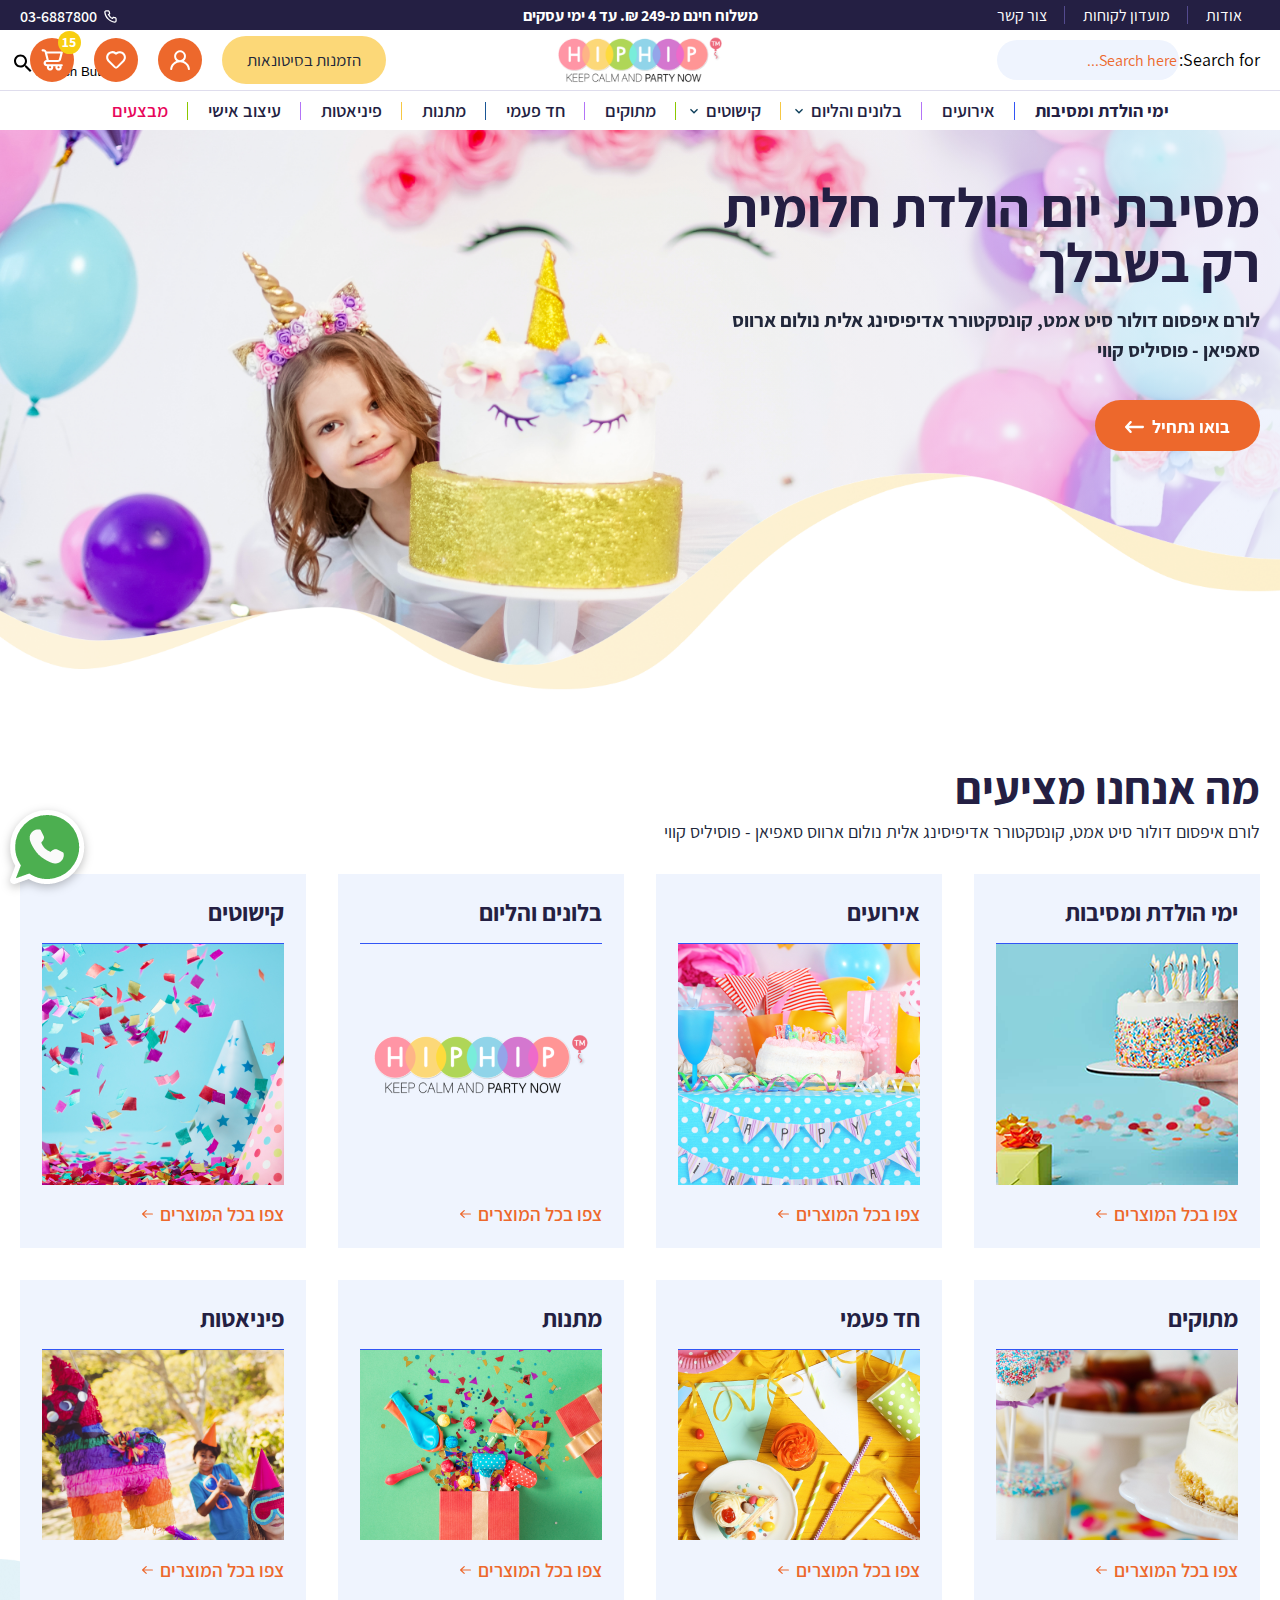
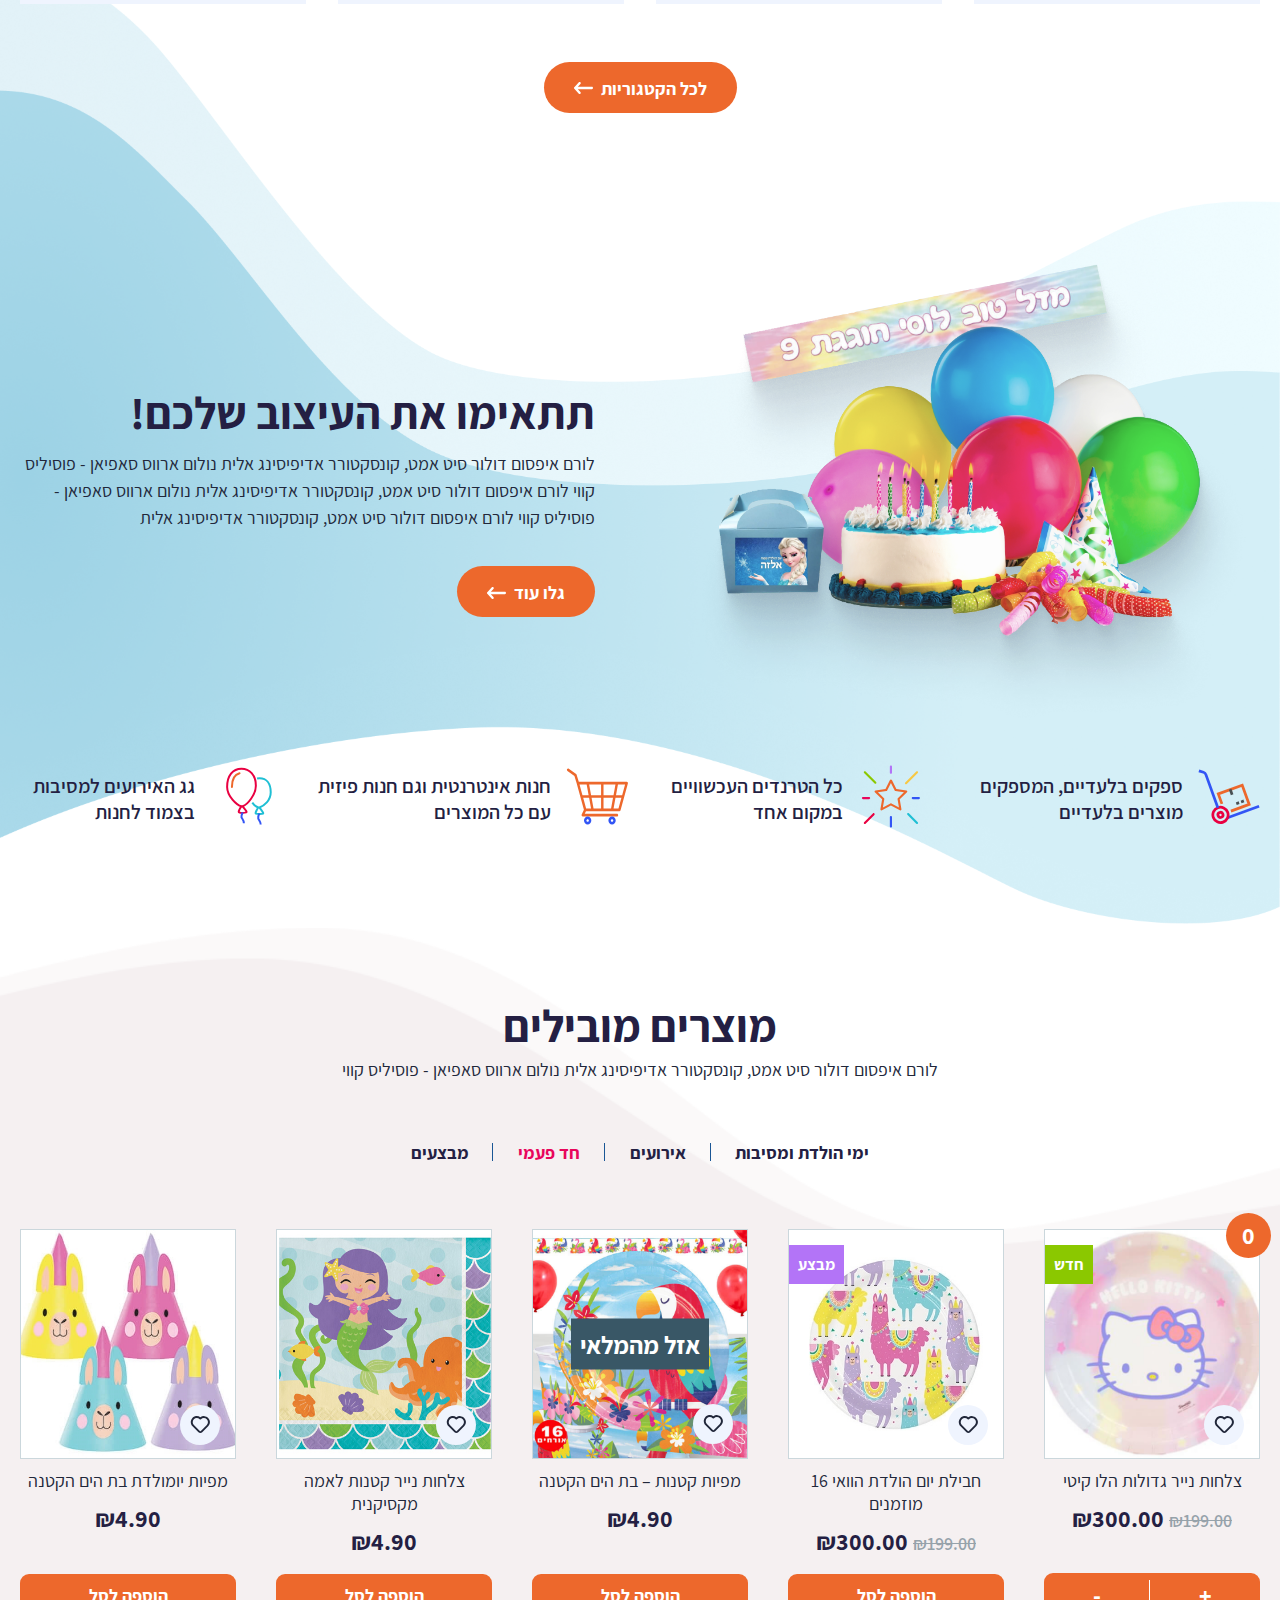
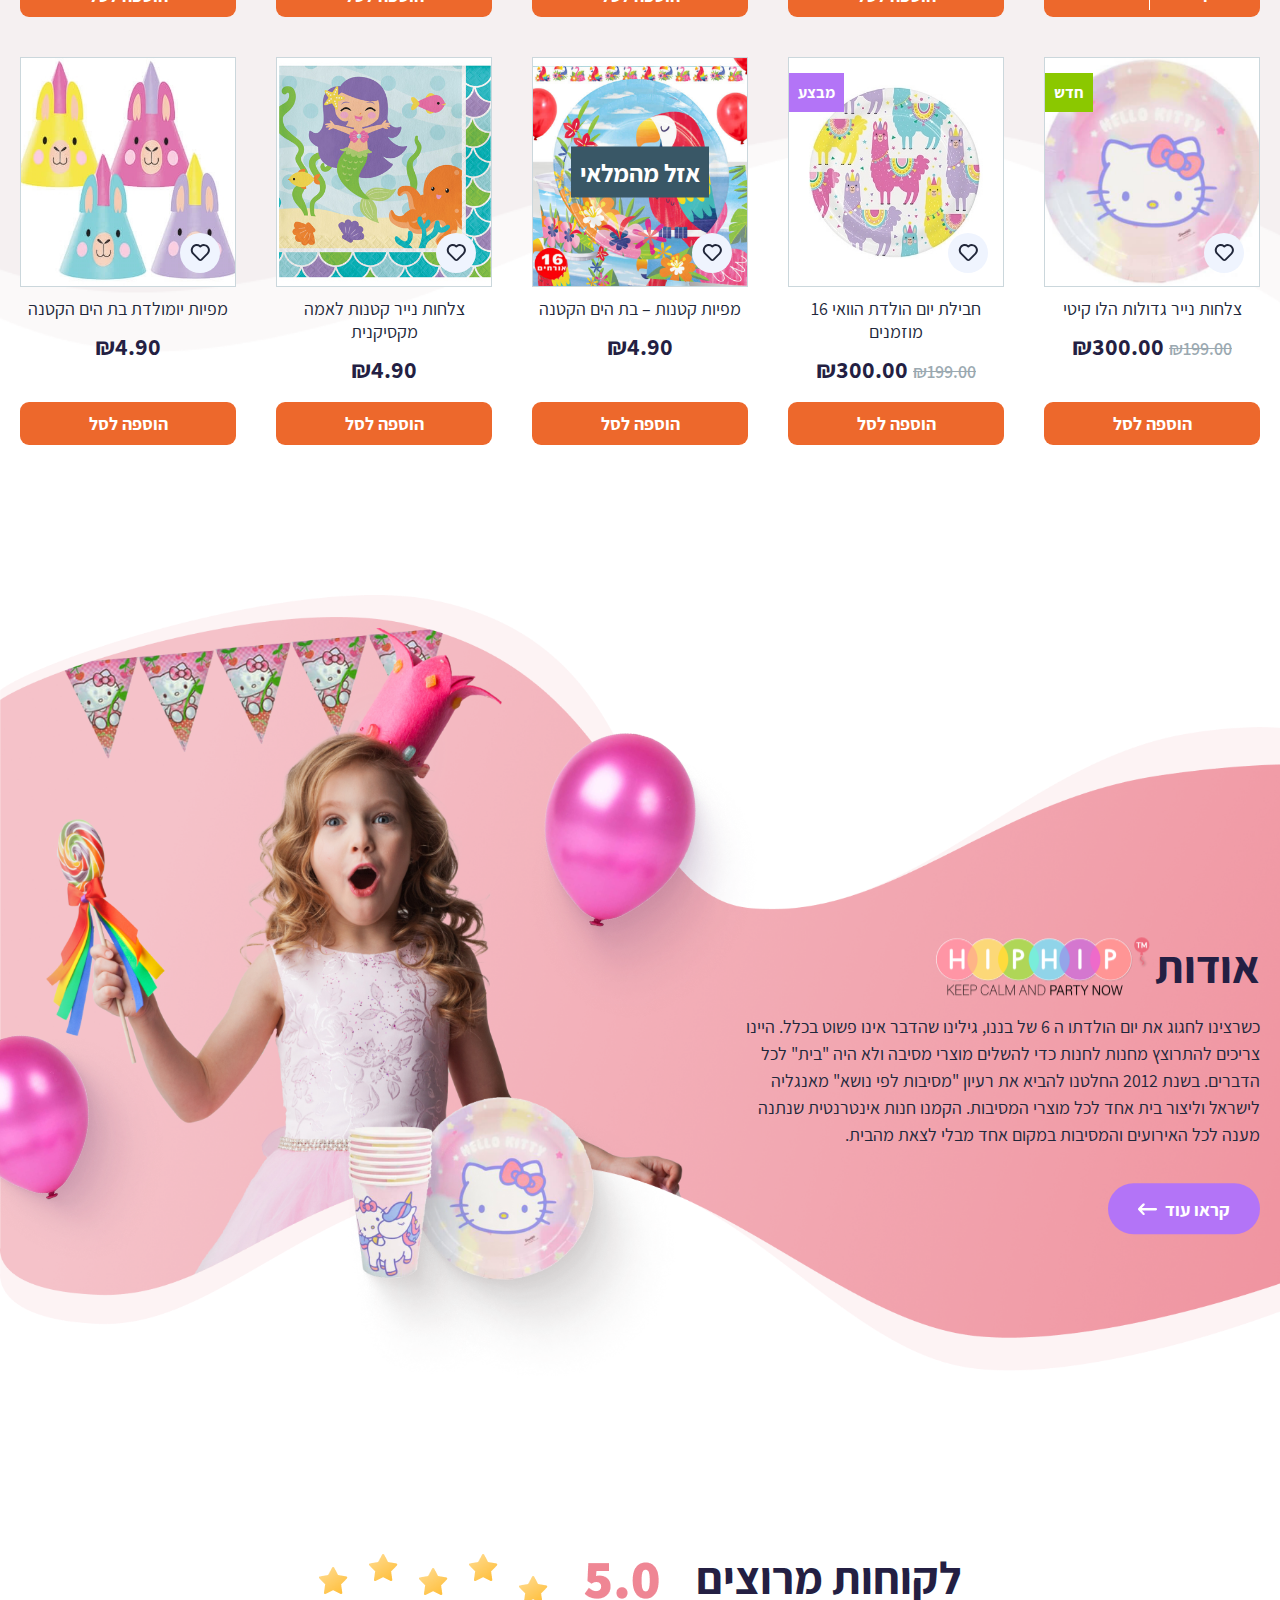
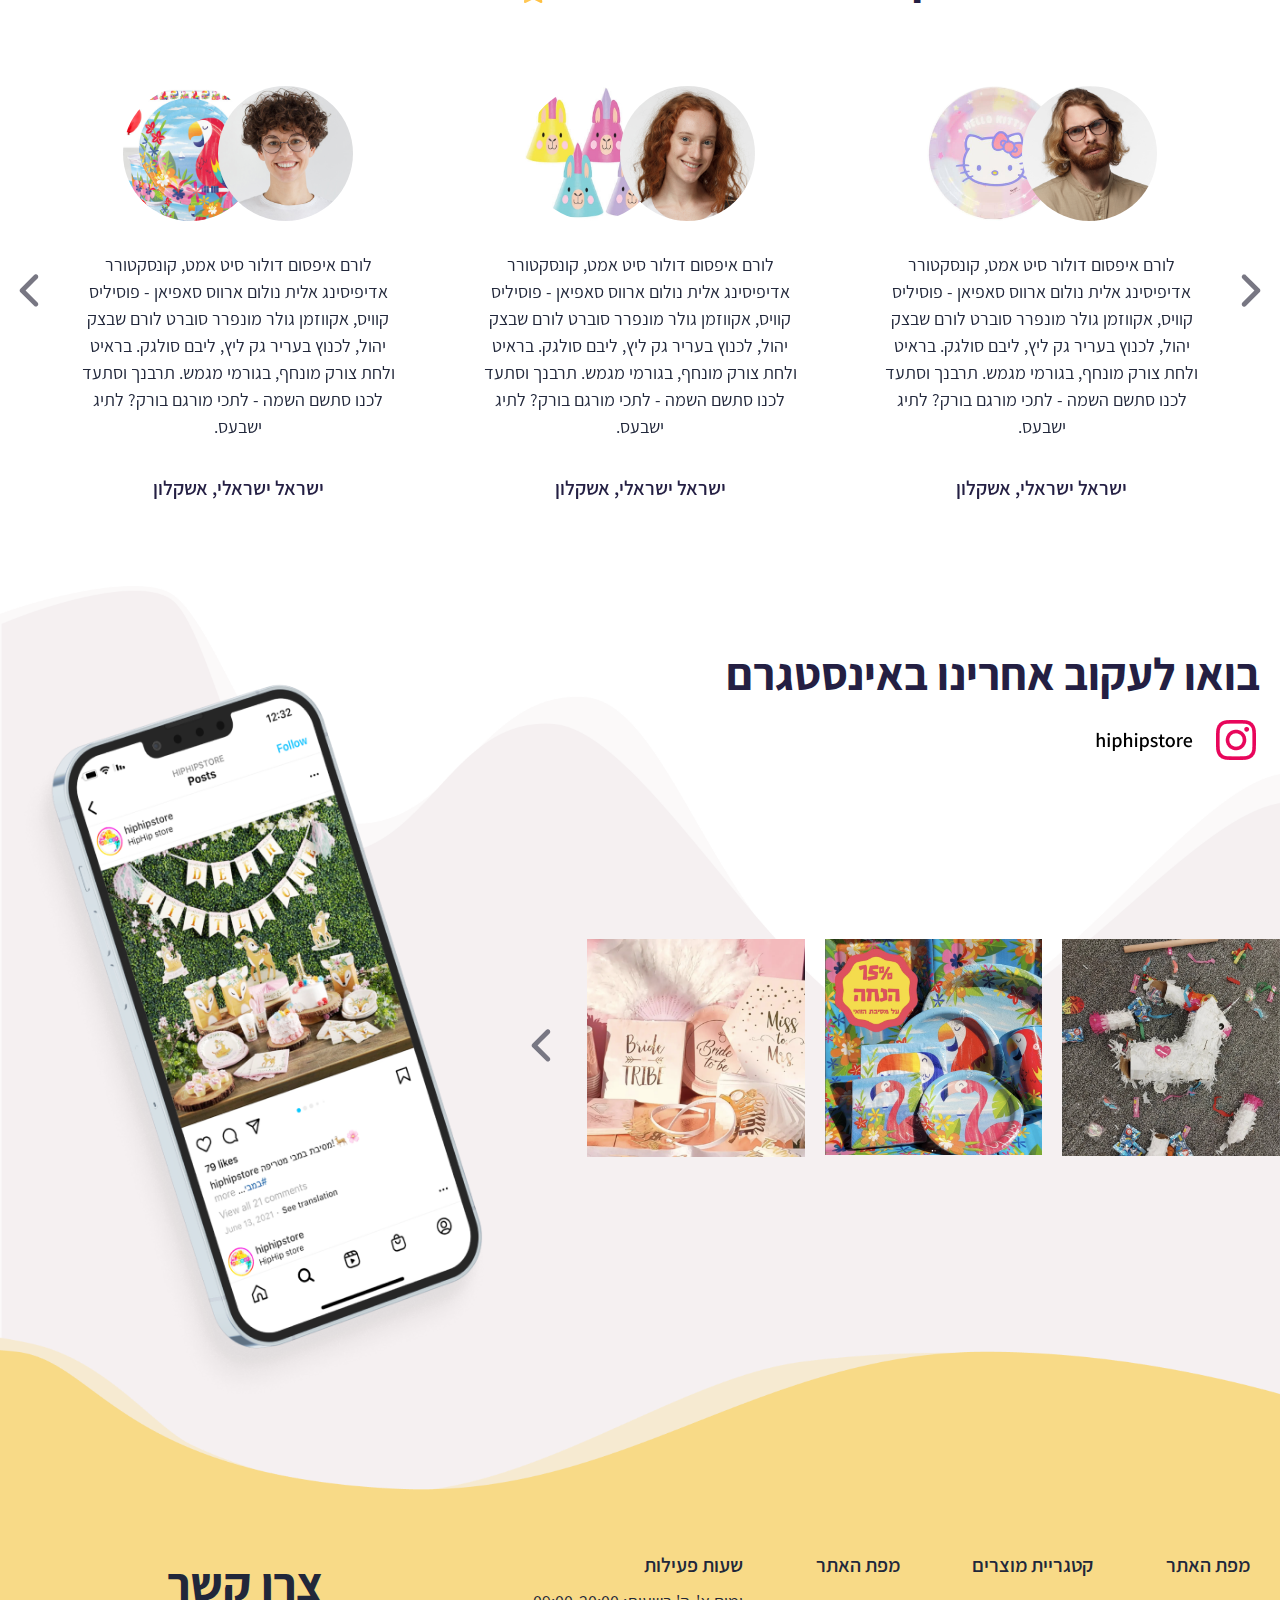
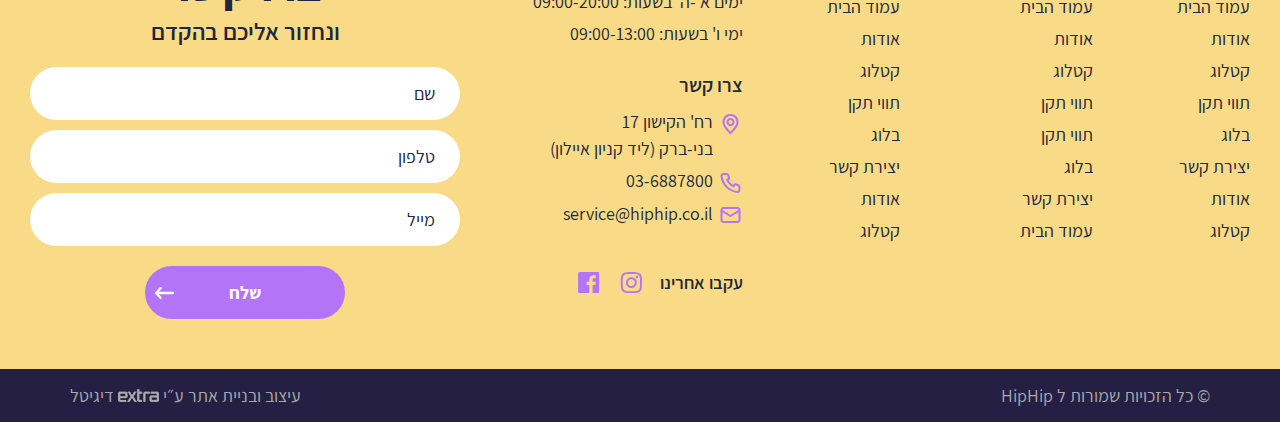
==== commit 35158f93: "esti" ====
--- a/app/index.html
+++ b/app/index.html
@@ -1,1235 +1,1247 @@
 <!DOCTYPE html>
 <html lang="en">
-<head>
-	<meta charset="UTF-8">
-	<meta name="viewport" content="width=device-width, initial-scale=1.0">
-	<link rel='shortcut icon' type='image/x-icon' href='images/favicon.ico' />
-	<title>HIPHIP | חנות אביזרים לימי הולדת</title>
-
-	<link rel="stylesheet" href="fonts/font-awesome.min.css">
-	<script src="js/jquery-3.2.0.min.js"></script>
-	<script src="js/main.js"></script>
-
-	<link rel="stylesheet" href="plugins/swiper/swiper.css">
-	<script src="plugins/swiper/swiper.js"></script> 
-	
-	<link rel="stylesheet" href="plugins/fancybox/jquery.fancybox.css">
-	<script src="plugins/fancybox/jquery.fancybox.js"></script> 
-	
-	<script src="plugins/scrollreveal/scrollreveal.js"></script> 
-	
-	<script src="plugins/mmenu/jquery-simple-mobilemenu.js"></script>
-	<link rel="stylesheet" href="plugins/mmenu/styles/jquery-simple-mobilemenu-slide.css">
-	
-
-	<link rel="stylesheet" href="http://hiphip.s305.upress.link/wp-content/plugins/ajax-search-for-woocommerce/assets/css/style.min.css">
-	<link rel="stylesheet" href="css/style.css">
-</head>
-<body>
-	<header>
-		<div class="header-top">
-			<div class="menu-cont">
-				<ul class="main-menu">
-					<li class="menu-item">
-						<a href="#">אודות</a>
-					</li>
-					<li class="menu-item">
-						<a href="#">מועדון לקוחות</a>
-					</li>
-					<li class="menu-item">
-						<a href="#">צור קשר</a>
-					</li>
-				</ul>
-			</div>
-			<div class="info">
-				<span>משלוח חינם מ-249 ₪. עד 4 ימי עסקים</span>
-			</div>
-
-			<div class="part-left">
-				<a href="#" class="tel">
-					<img src="images/icons/header/call.svg">
-					<span>03-6887800</span>
-				</a>
-			</div>
-
-		</div>
-
-		<div class="header-middle">
-			<div class="search search-field rtl">
-				<div class="dgwt-wcas-search-wrapp dgwt-wcas-no-submit woocommerce dgwt-wcas-style-solaris js-dgwt-wcas-layout-classic dgwt-wcas-layout-classic js-dgwt-wcas-mobile-overlay-enabled dgwt-wcas-active">
-				   <form class="dgwt-wcas-search-form" role="search" action="http://hiphip.s305.upress.link/" method="get">
-					  <div class="dgwt-wcas-sf-wrapp">
-						 <svg class="dgwt-wcas-ico-magnifier" xmlns="http://www.w3.org/2000/svg" xmlns:xlink="http://www.w3.org/1999/xlink" x="0px" y="0px" viewBox="0 0 51.539 51.361" xml:space="preserve">
-							<path d="M51.539,49.356L37.247,35.065c3.273-3.74,5.272-8.623,5.272-13.983c0-11.742-9.518-21.26-21.26-21.26 S0,9.339,0,21.082s9.518,21.26,21.26,21.26c5.361,0,10.244-1.999,13.983-5.272l14.292,14.292L51.539,49.356z M2.835,21.082 c0-10.176,8.249-18.425,18.425-18.425s18.425,8.249,18.425,18.425S31.436,39.507,21.26,39.507S2.835,31.258,2.835,21.082z"></path>
-						 </svg>
-						 <label class="screen-reader-text" for="dgwt-wcas-search-input-1">Products search</label>
-						 <input id="dgwt-wcas-search-input-1" type="search" class="dgwt-wcas-search-input" name="s" value="" placeholder="הקלידו חופשי..." autocomplete="off">
-						 <div class="dgwt-wcas-preloader"></div>
-						 <div class="dgwt-wcas-voice-search"></div>
-						 <input type="hidden" name="post_type" value="product">
-						 <input type="hidden" name="dgwt_wcas" value="1">
-					  </div>
-				   </form>
-				</div>
-			 </div>
-			<div class="logo-wrapper">
-				<img src="images/index/logo.png" alt="">
-			</div> 
-
-			<div class="part-icons">
-				<a href="#" class="button">
-					<span>הזמנות בסיטונאות</span>
-				</a>
-				<div class="icons">
-					<a href="" class="icon search">
-						<img src="images/icons/header/search.svg" alt="">
-					</a>
-					<a href="" class="icon user">
-						<img src="images/icons/header/user.svg" alt="">
-					</a>
-					<a href="" class="icon like">
-						<img src="images/icons/header/heart.svg" alt="">
-					</a>
-					<a href="" class="icon cart">
-						<img src="images/icons/header/cart.svg" alt="">
-						<span class="num"><span>15</span></span>
-					</a>
-				</div>
-			</div>
-			<div class="ham-button"></div>
-		</div>
-		<div class="header-bottom">
-			<div class="menu-cont">
-				<ul class="main-menu">
-					<li class="current_page_item"><a href="">ימי הולדת ומסיבות</a></li>
-					<li><a href="">אירועים</a></li>
-					<li class="menu-item-has-children">
-						<a href="">בלונים והליום</a>
-						<ul class="sub-menu">
-							<li class="menu-item"><a href="#">מימוש זכויות רפואיות</a></li>
-							<li class="menu-item"><a href="#">פתרונות פיננסיים</a></li>
-							<li class="menu-item menu-item-has-children">
-								<a href="#">ביטוח אמבולטורי</a>
-								<ul class="sub-menu">
-									<li class="menu-item"><a href="#">מימוש זכויות רפואיות</a></li>
-									<li class="menu-item"><a href="#">פתרונות פיננסיים</a></li>
-									<li class="menu-item"><a href="#">ביטוח אמבולטורי</a></li>
-								</ul>
-							</li>
-						</ul>
-					</li>
-					<li class="has-extra-menu">
-						<a href="">קישוטים </a>
-						<div class="sub-menu extra-menu">
-							<div class="wrapper">
-								<div class="cols">
-									<div class="col">
-										<ul class="extra-menu-ul">
-											<li><a href=""> מתוקים</a></li>
-											<li><a href="">חד פעמי </a></li>
-											<li><a href="">מתנות</a></li>
-											<li><a href="">פיניאטות</a></li>
-											<li><a href="">עיצוב אישי</a></li>
-											<li><a href="">מבצעים</a></li>
-										</ul>
-									</div>
-									<div class="col">
-										<ul class="extra-menu-ul">
-											<li><a href=""> מתוקים</a></li>
-											<li><a href="">חד פעמי </a></li>
-											<li><a href="">מתנות</a></li>
-											<li><a href="">פיניאטות</a></li>
-											<li><a href="">עיצוב אישי</a></li>
-											<li><a href="">מבצעים</a></li>
-										</ul>
-									</div>
-									<div class="col">
-										<ul class="extra-menu-ul">
-											<li><a href=""> מתוקים</a></li>
-											<li><a href="">חד פעמי </a></li>
-											<li><a href="">מתנות</a></li>
-											<li><a href="">פיניאטות</a></li>
-											<li><a href="">עיצוב אישי</a></li>
-											<li><a href="">מבצעים</a></li>
-										</ul>
-									</div>
-								</div>
-							</div>
-						</div>
-					</li>
-					<li><a href=""> מתוקים</a></li>
-					<li><a href="">חד פעמי </a></li>
-					<li><a href="">מתנות</a></li>
-					<li><a href="">פיניאטות</a></li>
-					<li><a href="">עיצוב אישי</a></li>
-					<li><a href="">מבצעים</a></li>
-				</ul>
-			 </div>
-		</div>
-
-		<div class="mobile-menu-cont">
-			<ul class="mobile_menu">
-				<li class="current_page_item"><a href="">בית</a></li>
-				<li><a href="">אודות</a></li>
-				<li class="menu-item-has-children">
-					<a href="">שירותי החברה</a>
-					<ul class="sub-menu">
-						<li class="menu-item"><a href="#">מימוש זכויות רפואיות</a></li>
-						<li class="menu-item"><a href="#">פתרונות פיננסיים</a></li>
-						<li class="menu-item menu-item-has-children">
-							<a href="#">ביטוח אמבולטורי</a>
-							<ul class="sub-menu">
-								<li class="menu-item"><a href="#">מימוש זכויות רפואיות</a></li>
-								<li class="menu-item"><a href="#">פתרונות פיננסיים</a></li>
-								<li class="menu-item"><a href="#">ביטוח אמבולטורי</a></li>
-							</ul>
-						</li>
-					</ul>
-				</li>
-				<li><a href="">ביטוח לאנשי קבע</a></li>
-				<li><a href=""> פספורטקארד</a></li>
-				<li><a href="">בלוג</a></li>
-				<li><a href="">יצירת קשר</a></li>
-			</ul>
-		</div>
-	</header>
-	<a href="" class="whatsapp-floating">
-		<img src="images/icons/whatsapp.png" alt="">
-	</a>
-	<section class="top-index">
-		
-		<div class="bg">
-			<div class="swiper-container slider-top">
-				<div class="swiper-wrapper">
-					<div class="swiper-slide">
-						<img src="images/index/slider-top/s1.png" alt="">
-						<div class="section-inner">
-							<div class="text">
-								<p class="title">מסיבת יום הולדת חלומית רק בשבלך</p>
-								<div class="content">
-									<p>לורם איפסום דולור סיט אמט, קונסקטורר אדיפיסינג אלית נולום ארווס סאפיאן - פוסיליס קווי</p>
-								</div>
-							</div>
-				
-							<div class="buttons">
-								<div class="button-simple">
-									<span>בואו נתחיל</span>
-									<img src="images/icons/r-l-w.svg">
-								</div>
-							</div>
-						</div>
-					</div>
-					<div class="swiper-slide">
-						<img src="images/index/slider-top/s2.png" alt="">
-						<div class="section-inner">
-							<div class="text">
-								<p class="title">עוד טקסט</p>
-								<div class="content">
-									<p>לורם איפסום דולור סיט אמט, קונסקטורר אדיפיסינג אלית נולום ארווס סאפיאן - פוסיליס קווי</p>
-								</div>
-							</div>
-				
-							<div class="buttons">
-								<div class="button-simple">
-									<span>בואו 1 נתחיל</span>
-									<img src="images/icons/r-l-w.svg">
-								</div>
-							</div>
-						</div>
-					</div>
-				</div>
-			</div>
-		</div>
-
-		<div class="cover-bottom">
-			<img src="images/index/cover-top.png">
-		</div>
-		
-	</section>
-
-	<div class="bg-section bg-section-1" style="background-image: url('images/index/bg-section-1.png');">
-		<section class="categories">
-			<div class="section-inner">
-				<p class="section-title ">מה אנחנו מציעים</p>
-				<p class="section-subtitle ">לורם איפסום דולור סיט אמט, קונסקטורר אדיפיסינג אלית נולום ארווס סאפיאן - פוסיליס קווי</p>
-			
-				<div class="boxes">
-					<div class="box box-cat no-list">
-						<div class="inner">
-							<div class="part-top">
-								<p class="title">ימי הולדת ומסיבות</p>
-							</div>
-							<div class="part-middle">
-								<div class="list">
-									<ul>
-										<li><a href="">יום הולדת אופנתי וטרנדי</a></li>
-										<li><a href="">יום הולדת בדרך</a></li>
-										<li><a href="">יום הולדת גיבורי על</a></li>
-										<li><a href="">יום הולדת דמויות</a></li>
-										<li><a href="">יום הולדת חד קרן</a></li>
-										<li><a href="">יום הולדת חיות</a></li>
-										<li><a href="">יום הולדת ספורט</a></li>
-										<li><a href="">יום הולדת נסיכות</a></li>
-									</ul>
-								</div>
-
-								<div class="image">
-									<img src="images/index/categories/c0.png">
-								</div>
-							</div>
-							<div class="part-bottom">
-								<a href="#" class="button">
-									<span>צפו בכל המוצרים</span>
-									<img src="images/icons/r-l-o.svg">
-								</a>
-							</div>
-						</div>
-					</div>
-					<div class="box box-cat">
-						<div class="inner">
-							<div class="part-top">
-								<p class="title">אירועים</p>
-							</div>
-							<div class="part-middle">
-								<div class="list">
-									<ul>
-										<li><a href="">יום הולדת אופנתי וטרנדי</a></li>
-										<li><a href="">יום הולדת בדרך</a></li>
-										<li><a href="">יום הולדת גיבורי על</a></li>
-										<li><a href="">יום הולדת דמויות</a></li>
-										<li><a href="">יום הולדת חד קרן</a></li>
-										<li><a href="">יום הולדת חיות</a></li>
-									</ul>
-								</div>
-
-								<div class="image">
-									<img src="images/index/categories/c1.png">
-								</div>
-							</div>
-							<div class="part-bottom">
-								<a href="#" class="button">
-									<span>צפו בכל המוצרים</span>
-									<img src="images/icons/r-l-o.svg">
-								</a>
-							</div>
-						</div>
-					</div>
-					<div class="box box-cat">
-						<div class="inner">
-							<div class="part-top">
-								<p class="title">בלונים והליום</p>
-							</div>
-							<div class="part-middle">
-								<div class="list">
-									<ul>
-										<li><a href="">יום הולדת אופנתי וטרנדי</a></li>
-										<li><a href="">יום הולדת בדרך</a></li>
-										<li><a href="">יום הולדת גיבורי על</a></li>
-										<li><a href="">יום הולדת דמויות</a></li>
-										<li><a href="">יום הולדת חד קרן</a></li>
-									</ul>
-								</div>
-
-								<div class="image">
-									<img src="images/index/logo.png">
-								</div>
-							</div>
-							<div class="part-bottom">
-								<a href="#" class="button">
-									<span>צפו בכל המוצרים</span>
-									<img src="images/icons/r-l-o.svg">
-								</a>
-							</div>
-						</div>
-					</div>
-					<div class="box box-cat">
-						<div class="inner">
-							<div class="part-top">
-								<p class="title">קישוטים</p>
-							</div>
-							<div class="part-middle">
-								<div class="list">
-									<ul>
-										<li><a href="">יום הולדת אופנתי וטרנדי</a></li>
-										<li><a href="">יום הולדת בדרך</a></li>
-										<li><a href="">יום הולדת גיבורי על</a></li>
-										<li><a href="">יום הולדת דמויות</a></li>
-										<li><a href="">יום הולדת חד קרן</a></li>
-										<li><a href="">יום הולדת חיות</a></li>
-										<li><a href="">יום הולדת ספורט</a></li>
-										<li><a href="">יום הולדת נסיכות</a></li>
-									</ul>
-								</div>
-
-								<div class="image">
-									<img src="images/index/categories/c3.png">
-								</div>
-							</div>
-							<div class="part-bottom">
-								<a href="#" class="button">
-									<span>צפו בכל המוצרים</span>
-									<img src="images/icons/r-l-o.svg">
-								</a>
-							</div>
-						</div>
-					</div>
-					<div class="box box-cat">
-						<div class="inner">
-							<div class="part-top">
-								<p class="title">מתוקים</p>
-							</div>
-							<div class="part-middle">
-								<div class="list">
-									<ul>
-										<li><a href="">יום הולדת אופנתי וטרנדי</a></li>
-										<li><a href="">יום הולדת בדרך</a></li>
-										<li><a href="">יום הולדת גיבורי על</a></li>
-										<li><a href="">יום הולדת דמויות</a></li>
-									</ul>
-								</div>
-
-								<div class="image">
-									<img src="images/index/categories/c4.png">
-								</div>
-							</div>
-							<div class="part-bottom">
-								<a href="#" class="button">
-									<span>צפו בכל המוצרים</span>
-									<img src="images/icons/r-l-o.svg">
-								</a>
-							</div>
-						</div>
-					</div>
-					<div class="box box-cat">
-						<div class="inner">
-							<div class="part-top">
-								<p class="title">חד פעמי </p>
-							</div>
-							<div class="part-middle">
-								<div class="list">
-									<ul>
-										<li><a href="">יום הולדת אופנתי וטרנדי</a></li>
-										<li><a href="">יום הולדת חיות</a></li>
-										<li><a href="">יום הולדת ספורט</a></li>
-										<li><a href="">יום הולדת נסיכות</a></li>
-									</ul>
-								</div>
-
-								<div class="image">
-									<img src="images/index/categories/c5.png">
-								</div>
-							</div>
-							<div class="part-bottom">
-								<a href="#" class="button">
-									<span>צפו בכל המוצרים</span>
-									<img src="images/icons/r-l-o.svg">
-								</a>
-							</div>
-						</div>
-					</div>
-					<div class="box box-cat">
-						<div class="inner">
-							<div class="part-top">
-								<p class="title">מתנות</p>
-							</div>
-							<div class="part-middle">
-								<div class="list">
-									<ul>
-										<li><a href="">יום הולדת אופנתי וטרנדי</a></li>
-										<li><a href="">יום הולדת בדרך</a></li>
-										<li><a href="">יום הולדת גיבורי על</a></li>
-										<li><a href="">יום הולדת נסיכות</a></li>
-									</ul>
-								</div>
-
-								<div class="image">
-									<img src="images/index/categories/c6.png">
-								</div>
-							</div>
-							<div class="part-bottom">
-								<a href="#" class="button">
-									<span>צפו בכל המוצרים</span>
-									<img src="images/icons/r-l-o.svg">
-								</a>
-							</div>
-						</div>
-					</div>
-					<div class="box box-cat">
-						<div class="inner">
-							<div class="part-top">
-								<p class="title">פיניאטות</p>
-							</div>
-							<div class="part-middle">
-								<div class="list">
-									<ul>
-										<li><a href="">יום הולדת גיבורי על</a></li>
-										<li><a href="">יום הולדת דמויות</a></li>
-										<li><a href="">יום הולדת חד קרן</a></li>
-										<li><a href="">יום הולדת חיות</a></li>
-										<li><a href="">יום הולדת ספורט</a></li>
-										<li><a href="">יום הולדת נסיכות</a></li>
-									</ul>
-								</div>
-
-								<div class="image">
-									<img src="images/index/categories/c7.png">
-								</div>
-							</div>
-							<div class="part-bottom">
-								<a href="#" class="button">
-									<span>צפו בכל המוצרים</span>
-									<img src="images/icons/r-l-o.svg">
-								</a>
-							</div>
-						</div>
-					</div>
-				</div>
-
-				<br>
-
-				<div class="centered">
-					<div class="button-simple">
-						<span>לכל הקטגוריות</span>
-						<img src="images/icons/r-l-w.svg">
-					</div>
-				</div>
-
-			</div>
-		</section>
-
-		<section class="why">
-			<div class="section-inner">
-				<div class="parts ai-center">
-					<div class="part">
-						<div class="image">
-							<img src="images/index/why.png">
-						</div>
-					</div>
-					<div class="part">
-						<p class="section-title">תתאימו את העיצוב שלכם!</p>
-						<div class="content">
-							<p>לורם איפסום דולור סיט אמט, קונסקטורר אדיפיסינג אלית נולום ארווס סאפיאן - פוסיליס קווי לורם איפסום דולור סיט אמט, קונסקטורר אדיפיסינג אלית נולום ארווס סאפיאן - פוסיליס קווי לורם איפסום דולור סיט אמט, קונסקטורר אדיפיסינג אלית </p>
-						</div>
-
-						<div class="button-simple">
-							<span>גלו עוד</span>
-							<img src="images/icons/r-l-w.svg">
-						</div>
-					</div>
-					
-				</div>
-
-
-				<div class="wrapper-reasons">
-					<div class="item">
-						<div class="icon">
-							<img src="images/index/why/w1.svg">
-						</div>
-						<div class="text">
-							<span>ספקים בלעדיים, המספקים מוצרים בלעדיים</span>
-						</div>
-					</div>
-					<div class="item">
-						<div class="icon">
-							<img src="images/index/why/w2.svg">
-						</div>
-						<div class="text">
-							<span>כל הטרנדים העכשוויים במקום אחד</span>
-						</div>
-					</div>
-					<div class="item">
-						<div class="icon">
-							<img src="images/index/why/w3.svg">
-						</div>
-						<div class="text">
-							<span>חנות אינטרנטית וגם חנות פיזית עם כל המוצרים</span>
-						</div>
-					</div>
-					<div class="item">
-						<div class="icon">
-							<img src="images/index/why/w4.svg">
-						</div>
-						<div class="text">
-							<span>גג האירועים למסיבות בצמוד לחנות</span>
-						</div>
-					</div>
-				</div>
-			</div>
-		</section>
-	</div>
-
-	<section class="products">
-		<div class="section-inner">
-			<p class="section-title centered">מוצרים מובילים</p>
-			<p class="section-subtitle centered">לורם איפסום דולור סיט אמט, קונסקטורר אדיפיסינג אלית נולום ארווס סאפיאן - פוסיליס קווי</p>
-
-			<div class="menu-line">
-                <div class="title-mobile">
-                    <span>ימי הולדת ומסיבות</span>
-                </div>
-                <div class="items">
-                    <div class="item">
+    <head>
+        <meta charset="UTF-8" />
+        <meta name="viewport" content="width=device-width, initial-scale=1.0" />
+        <link rel="shortcut icon" type="image/x-icon" href="images/favicon.ico" />
+        <title>HIPHIP | חנות אביזרים לימי הולדת</title>
+
+        <link rel="stylesheet" href="fonts/font-awesome.min.css" />
+        <script src="js/jquery-3.2.0.min.js"></script>
+        <script src="js/main.js"></script>
+
+        <link rel="stylesheet" href="plugins/swiper/swiper.css" />
+        <script src="plugins/swiper/swiper.js"></script>
+
+        <link rel="stylesheet" href="plugins/fancybox/jquery.fancybox.css" />
+        <script src="plugins/fancybox/jquery.fancybox.js"></script>
+
+        <script src="plugins/scrollreveal/scrollreveal.js"></script>
+
+        <script src="plugins/mmenu/jquery-simple-mobilemenu.js"></script>
+        <link rel="stylesheet" href="plugins/mmenu/styles/jquery-simple-mobilemenu-slide.css" />
+
+
+		<link rel="stylesheet" href="https://www.hiphip.co.il/wp-content/plugins/add-search-to-menu-premium/public/css/ivory-search.min.css?ver=5.5.1" />
+        <link rel="stylesheet" href="http://hiphip.s305.upress.link/wp-content/plugins/ajax-search-for-woocommerce/assets/css/style.min.css" />
+        <link rel="stylesheet" href="css/style.css" />
+    </head>
+    <body>
+        <header>
+            <div class="header-top">
+                <div class="menu-cont">
+                    <ul class="main-menu">
+                        <li class="menu-item">
+                            <a href="#">אודות</a>
+                        </li>
+                        <li class="menu-item">
+                            <a href="#">מועדון לקוחות</a>
+                        </li>
+                        <li class="menu-item">
+                            <a href="#">צור קשר</a>
+                        </li>
+                    </ul>
+                </div>
+                <div class="info">
+                    <span>משלוח חינם מ-249 ₪. עד 4 ימי עסקים</span>
+                </div>
+
+                <div class="part-left">
+                    <a href="#" class="tel">
+                        <img src="images/icons/header/call.svg" />
+                        <span>03-6887800</span>
+                    </a>
+                </div>
+            </div>
+
+            <div class="header-middle">
+                <div class="search search-field rtl">
+                    <form data-min-no-for-search="1" data-result-box-max-height="400" data-form-id="27452" class="is-search-form is-form-style is-form-style-3 is-form-id-27452 is-ajax-search" action="https://www.hiphip.co.il/" method="get" role="search">
+                        <label for="is-search-input-27452"><span class="is-screen-reader-text">Search for:</span><input type="search" id="is-search-input-27452" name="s" value="" class="is-search-input" placeholder="Search here..." autocomplete="off" data-uw-rm-form="nfx" /><span class="is-loader-image" style="display: none; background-image: url(https://www.hiphip.co.il/wp-content/plugins/add-search-to-menu-premium/public/images/spinner.gif)"></span></label
+                        ><button type="submit" class="is-search-submit" data-uw-rm-form="submit">
+                            <span class="is-screen-reader-text">Search Button</span
+                            ><span class="is-search-icon"
+                                ><svg focusable="false" aria-label="Search" xmlns="http://www.w3.org/2000/svg" viewBox="0 0 24 24" width="24px"><path d="M15.5 14h-.79l-.28-.27C15.41 12.59 16 11.11 16 9.5 16 5.91 13.09 3 9.5 3S3 5.91 3 9.5 5.91 16 9.5 16c1.61 0 3.09-.59 4.23-1.57l.27.28v.79l5 4.99L20.49 19l-4.99-5zm-6 0C7.01 14 5 11.99 5 9.5S7.01 5 9.5 5 14 7.01 14 9.5 11.99 14 9.5 14z"></path></svg
+                            ></span></button
+                        ><input type="hidden" name="id" value="27452" /><input type="hidden" name="post_type" value="product" />
+                    </form>
+                </div>
+                <div class="logo-wrapper">
+                    <img src="images/index/logo.png" alt="" />
+                </div>
+
+                <div class="part-icons">
+                    <a href="#" class="button">
+                        <span>הזמנות בסיטונאות</span>
+                    </a>
+                    <div class="icons">
+                        <a href="" class="icon search">
+                            <img class="main" src="images/icons/header/search.svg" alt="" />
+                            <img class="close" src="images/icons/close-w.svg" alt="" />
+                        </a>
+                        <a href="" class="icon user">
+                            <img src="images/icons/header/user.svg" alt="" />
+                        </a>
+                        <a href="" class="icon like">
+                            <img src="images/icons/header/heart.svg" alt="" />
+                        </a>
+                        <a href="" class="icon cart">
+                            <img src="images/icons/header/cart.svg" alt="" />
+                            <span class="num"><span>15</span></span>
+                        </a>
+                    </div>
+                </div>
+                <div class="ham-button"></div>
+            </div>
+            <div class="header-bottom">
+                <div class="menu-cont">
+                    <ul class="main-menu">
+                        <li class="current_page_item"><a href="">ימי הולדת ומסיבות</a></li>
+                        <li><a href="">אירועים</a></li>
+                        <li class="menu-item-has-children">
+                            <a href="">בלונים והליום</a>
+                            <ul class="sub-menu">
+                                <li class="menu-item"><a href="#">מימוש זכויות רפואיות</a></li>
+                                <li class="menu-item"><a href="#">פתרונות פיננסיים</a></li>
+                                <li class="menu-item menu-item-has-children">
+                                    <a href="#">ביטוח אמבולטורי</a>
+                                    <ul class="sub-menu">
+                                        <li class="menu-item"><a href="#">מימוש זכויות רפואיות</a></li>
+                                        <li class="menu-item"><a href="#">פתרונות פיננסיים</a></li>
+                                        <li class="menu-item"><a href="#">ביטוח אמבולטורי</a></li>
+                                    </ul>
+                                </li>
+                            </ul>
+                        </li>
+                        <li class="has-extra-menu">
+                            <a href="">קישוטים </a>
+                            <div class="sub-menu extra-menu">
+                                <div class="wrapper">
+                                    <div class="cols">
+                                        <div class="col">
+                                            <ul class="extra-menu-ul">
+                                                <li><a href=""> מתוקים</a></li>
+                                                <li><a href="">חד פעמי </a></li>
+                                                <li><a href="">מתנות</a></li>
+                                                <li><a href="">פיניאטות</a></li>
+                                                <li><a href="">עיצוב אישי</a></li>
+                                                <li><a href="">מבצעים</a></li>
+                                            </ul>
+                                        </div>
+                                        <div class="col">
+                                            <ul class="extra-menu-ul">
+                                                <li><a href=""> מתוקים</a></li>
+                                                <li><a href="">חד פעמי </a></li>
+                                                <li><a href="">מתנות</a></li>
+                                                <li><a href="">פיניאטות</a></li>
+                                                <li><a href="">עיצוב אישי</a></li>
+                                                <li><a href="">מבצעים</a></li>
+                                            </ul>
+                                        </div>
+                                        <div class="col">
+                                            <ul class="extra-menu-ul">
+                                                <li><a href=""> מתוקים</a></li>
+                                                <li><a href="">חד פעמי </a></li>
+                                                <li><a href="">מתנות</a></li>
+                                                <li><a href="">פיניאטות</a></li>
+                                                <li><a href="">עיצוב אישי</a></li>
+                                                <li><a href="">מבצעים</a></li>
+                                            </ul>
+                                        </div>
+                                    </div>
+                                </div>
+                            </div>
+                        </li>
+                        <li><a href=""> מתוקים</a></li>
+                        <li><a href="">חד פעמי </a></li>
+                        <li><a href="">מתנות</a></li>
+                        <li><a href="">פיניאטות</a></li>
+                        <li><a href="">עיצוב אישי</a></li>
+                        <li><a href="">מבצעים</a></li>
+                    </ul>
+                </div>
+            </div>
+
+            <div class="mobile-menu-cont">
+                <ul class="mobile_menu">
+                    <li class="current_page_item"><a href="">בית</a></li>
+                    <li><a href="">אודות</a></li>
+                    <li class="menu-item-has-children">
+                        <a href="">שירותי החברה</a>
+                        <ul class="sub-menu">
+                            <li class="menu-item"><a href="#">מימוש זכויות רפואיות</a></li>
+                            <li class="menu-item"><a href="#">פתרונות פיננסיים</a></li>
+                            <li class="menu-item menu-item-has-children">
+                                <a href="#">ביטוח אמבולטורי</a>
+                                <ul class="sub-menu">
+                                    <li class="menu-item"><a href="#">מימוש זכויות רפואיות</a></li>
+                                    <li class="menu-item"><a href="#">פתרונות פיננסיים</a></li>
+                                    <li class="menu-item"><a href="#">ביטוח אמבולטורי</a></li>
+                                </ul>
+                            </li>
+                        </ul>
+                    </li>
+                    <li><a href="">ביטוח לאנשי קבע</a></li>
+                    <li><a href=""> פספורטקארד</a></li>
+                    <li><a href="">בלוג</a></li>
+                    <li><a href="">יצירת קשר</a></li>
+                </ul>
+            </div>
+        </header>
+        <a href="" class="whatsapp-floating">
+            <img src="images/icons/whatsapp.png" alt="" />
+        </a>
+        <section class="top-index">
+            <div class="bg">
+                <div class="swiper-container slider-top">
+                    <div class="swiper-wrapper">
+                        <div class="swiper-slide">
+                            <img src="images/index/slider-top/s1.png" alt="" />
+                            <div class="section-inner">
+                                <div class="text">
+                                    <p class="title">מסיבת יום הולדת חלומית רק בשבלך</p>
+                                    <div class="content">
+                                        <p>לורם איפסום דולור סיט אמט, קונסקטורר אדיפיסינג אלית נולום ארווס סאפיאן - פוסיליס קווי</p>
+                                    </div>
+                                </div>
+
+                                <div class="buttons">
+                                    <div class="button-simple">
+                                        <span>בואו נתחיל</span>
+                                        <img src="images/icons/r-l-w.svg" />
+                                    </div>
+                                </div>
+                            </div>
+                        </div>
+                        <div class="swiper-slide">
+                            <img src="images/index/slider-top/s2.png" alt="" />
+                            <div class="section-inner">
+                                <div class="text">
+                                    <p class="title">עוד טקסט</p>
+                                    <div class="content">
+                                        <p>לורם איפסום דולור סיט אמט, קונסקטורר אדיפיסינג אלית נולום ארווס סאפיאן - פוסיליס קווי</p>
+                                    </div>
+                                </div>
+
+                                <div class="buttons">
+                                    <div class="button-simple">
+                                        <span>בואו 1 נתחיל</span>
+                                        <img src="images/icons/r-l-w.svg" />
+                                    </div>
+                                </div>
+                            </div>
+                        </div>
+                    </div>
+                </div>
+            </div>
+
+            <div class="cover-bottom">
+                <img src="images/index/cover-top.png" />
+            </div>
+        </section>
+
+        <div class="bg-section bg-section-1" style="background-image: url('images/index/bg-section-1.png')">
+            <section class="categories">
+                <div class="section-inner">
+                    <p class="section-title">מה אנחנו מציעים</p>
+                    <p class="section-subtitle">לורם איפסום דולור סיט אמט, קונסקטורר אדיפיסינג אלית נולום ארווס סאפיאן - פוסיליס קווי</p>
+
+                    <div class="boxes">
+                        <div class="box box-cat no-list">
+                            <div class="inner">
+                                <div class="part-top">
+                                    <p class="title">ימי הולדת ומסיבות</p>
+                                </div>
+                                <div class="part-middle">
+                                    <div class="list">
+                                        <ul>
+                                            <li><a href="">יום הולדת אופנתי וטרנדי</a></li>
+                                            <li><a href="">יום הולדת בדרך</a></li>
+                                            <li><a href="">יום הולדת גיבורי על</a></li>
+                                            <li><a href="">יום הולדת דמויות</a></li>
+                                            <li><a href="">יום הולדת חד קרן</a></li>
+                                            <li><a href="">יום הולדת חיות</a></li>
+                                            <li><a href="">יום הולדת ספורט</a></li>
+                                            <li><a href="">יום הולדת נסיכות</a></li>
+                                        </ul>
+                                    </div>
+
+                                    <div class="image">
+                                        <img src="images/index/categories/c0.png" />
+                                    </div>
+                                </div>
+                                <div class="part-bottom">
+                                    <a href="#" class="button">
+                                        <span>צפו בכל המוצרים</span>
+                                        <img src="images/icons/r-l-o.svg" />
+                                    </a>
+                                </div>
+                            </div>
+                        </div>
+                        <div class="box box-cat">
+                            <div class="inner">
+                                <div class="part-top">
+                                    <p class="title">אירועים</p>
+                                </div>
+                                <div class="part-middle">
+                                    <div class="list">
+                                        <ul>
+                                            <li><a href="">יום הולדת אופנתי וטרנדי</a></li>
+                                            <li><a href="">יום הולדת בדרך</a></li>
+                                            <li><a href="">יום הולדת גיבורי על</a></li>
+                                            <li><a href="">יום הולדת דמויות</a></li>
+                                            <li><a href="">יום הולדת חד קרן</a></li>
+                                            <li><a href="">יום הולדת חיות</a></li>
+                                        </ul>
+                                    </div>
+
+                                    <div class="image">
+                                        <img src="images/index/categories/c1.png" />
+                                    </div>
+                                </div>
+                                <div class="part-bottom">
+                                    <a href="#" class="button">
+                                        <span>צפו בכל המוצרים</span>
+                                        <img src="images/icons/r-l-o.svg" />
+                                    </a>
+                                </div>
+                            </div>
+                        </div>
+                        <div class="box box-cat">
+                            <div class="inner">
+                                <div class="part-top">
+                                    <p class="title">בלונים והליום</p>
+                                </div>
+                                <div class="part-middle">
+                                    <div class="list">
+                                        <ul>
+                                            <li><a href="">יום הולדת אופנתי וטרנדי</a></li>
+                                            <li><a href="">יום הולדת בדרך</a></li>
+                                            <li><a href="">יום הולדת גיבורי על</a></li>
+                                            <li><a href="">יום הולדת דמויות</a></li>
+                                            <li><a href="">יום הולדת חד קרן</a></li>
+                                        </ul>
+                                    </div>
+
+                                    <div class="image">
+                                        <img src="images/index/logo.png" />
+                                    </div>
+                                </div>
+                                <div class="part-bottom">
+                                    <a href="#" class="button">
+                                        <span>צפו בכל המוצרים</span>
+                                        <img src="images/icons/r-l-o.svg" />
+                                    </a>
+                                </div>
+                            </div>
+                        </div>
+                        <div class="box box-cat">
+                            <div class="inner">
+                                <div class="part-top">
+                                    <p class="title">קישוטים</p>
+                                </div>
+                                <div class="part-middle">
+                                    <div class="list">
+                                        <ul>
+                                            <li><a href="">יום הולדת אופנתי וטרנדי</a></li>
+                                            <li><a href="">יום הולדת בדרך</a></li>
+                                            <li><a href="">יום הולדת גיבורי על</a></li>
+                                            <li><a href="">יום הולדת דמויות</a></li>
+                                            <li><a href="">יום הולדת חד קרן</a></li>
+                                            <li><a href="">יום הולדת חיות</a></li>
+                                            <li><a href="">יום הולדת ספורט</a></li>
+                                            <li><a href="">יום הולדת נסיכות</a></li>
+                                        </ul>
+                                    </div>
+
+                                    <div class="image">
+                                        <img src="images/index/categories/c3.png" />
+                                    </div>
+                                </div>
+                                <div class="part-bottom">
+                                    <a href="#" class="button">
+                                        <span>צפו בכל המוצרים</span>
+                                        <img src="images/icons/r-l-o.svg" />
+                                    </a>
+                                </div>
+                            </div>
+                        </div>
+                        <div class="box box-cat">
+                            <div class="inner">
+                                <div class="part-top">
+                                    <p class="title">מתוקים</p>
+                                </div>
+                                <div class="part-middle">
+                                    <div class="list">
+                                        <ul>
+                                            <li><a href="">יום הולדת אופנתי וטרנדי</a></li>
+                                            <li><a href="">יום הולדת בדרך</a></li>
+                                            <li><a href="">יום הולדת גיבורי על</a></li>
+                                            <li><a href="">יום הולדת דמויות</a></li>
+                                        </ul>
+                                    </div>
+
+                                    <div class="image">
+                                        <img src="images/index/categories/c4.png" />
+                                    </div>
+                                </div>
+                                <div class="part-bottom">
+                                    <a href="#" class="button">
+                                        <span>צפו בכל המוצרים</span>
+                                        <img src="images/icons/r-l-o.svg" />
+                                    </a>
+                                </div>
+                            </div>
+                        </div>
+                        <div class="box box-cat">
+                            <div class="inner">
+                                <div class="part-top">
+                                    <p class="title">חד פעמי</p>
+                                </div>
+                                <div class="part-middle">
+                                    <div class="list">
+                                        <ul>
+                                            <li><a href="">יום הולדת אופנתי וטרנדי</a></li>
+                                            <li><a href="">יום הולדת חיות</a></li>
+                                            <li><a href="">יום הולדת ספורט</a></li>
+                                            <li><a href="">יום הולדת נסיכות</a></li>
+                                        </ul>
+                                    </div>
+
+                                    <div class="image">
+                                        <img src="images/index/categories/c5.png" />
+                                    </div>
+                                </div>
+                                <div class="part-bottom">
+                                    <a href="#" class="button">
+                                        <span>צפו בכל המוצרים</span>
+                                        <img src="images/icons/r-l-o.svg" />
+                                    </a>
+                                </div>
+                            </div>
+                        </div>
+                        <div class="box box-cat">
+                            <div class="inner">
+                                <div class="part-top">
+                                    <p class="title">מתנות</p>
+                                </div>
+                                <div class="part-middle">
+                                    <div class="list">
+                                        <ul>
+                                            <li><a href="">יום הולדת אופנתי וטרנדי</a></li>
+                                            <li><a href="">יום הולדת בדרך</a></li>
+                                            <li><a href="">יום הולדת גיבורי על</a></li>
+                                            <li><a href="">יום הולדת נסיכות</a></li>
+                                        </ul>
+                                    </div>
+
+                                    <div class="image">
+                                        <img src="images/index/categories/c6.png" />
+                                    </div>
+                                </div>
+                                <div class="part-bottom">
+                                    <a href="#" class="button">
+                                        <span>צפו בכל המוצרים</span>
+                                        <img src="images/icons/r-l-o.svg" />
+                                    </a>
+                                </div>
+                            </div>
+                        </div>
+                        <div class="box box-cat">
+                            <div class="inner">
+                                <div class="part-top">
+                                    <p class="title">פיניאטות</p>
+                                </div>
+                                <div class="part-middle">
+                                    <div class="list">
+                                        <ul>
+                                            <li><a href="">יום הולדת גיבורי על</a></li>
+                                            <li><a href="">יום הולדת דמויות</a></li>
+                                            <li><a href="">יום הולדת חד קרן</a></li>
+                                            <li><a href="">יום הולדת חיות</a></li>
+                                            <li><a href="">יום הולדת ספורט</a></li>
+                                            <li><a href="">יום הולדת נסיכות</a></li>
+                                        </ul>
+                                    </div>
+
+                                    <div class="image">
+                                        <img src="images/index/categories/c7.png" />
+                                    </div>
+                                </div>
+                                <div class="part-bottom">
+                                    <a href="#" class="button">
+                                        <span>צפו בכל המוצרים</span>
+                                        <img src="images/icons/r-l-o.svg" />
+                                    </a>
+                                </div>
+                            </div>
+                        </div>
+                    </div>
+
+                    <br />
+
+                    <div class="centered">
+                        <div class="button-simple">
+                            <span>לכל הקטגוריות</span>
+                            <img src="images/icons/r-l-w.svg" />
+                        </div>
+                    </div>
+                </div>
+            </section>
+
+            <section class="why">
+                <div class="section-inner">
+                    <div class="parts ai-center">
+                        <div class="part">
+                            <div class="image">
+                                <img src="images/index/why.png" />
+                            </div>
+                        </div>
+                        <div class="part">
+                            <p class="section-title">תתאימו את העיצוב שלכם!</p>
+                            <div class="content">
+                                <p>לורם איפסום דולור סיט אמט, קונסקטורר אדיפיסינג אלית נולום ארווס סאפיאן - פוסיליס קווי לורם איפסום דולור סיט אמט, קונסקטורר אדיפיסינג אלית נולום ארווס סאפיאן - פוסיליס קווי לורם איפסום דולור סיט אמט, קונסקטורר אדיפיסינג אלית</p>
+                            </div>
+
+                            <div class="button-simple">
+                                <span>גלו עוד</span>
+                                <img src="images/icons/r-l-w.svg" />
+                            </div>
+                        </div>
+                    </div>
+
+                    <div class="wrapper-reasons">
+                        <div class="item">
+                            <div class="icon">
+                                <img src="images/index/why/w1.svg" />
+                            </div>
+                            <div class="text">
+                                <span>ספקים בלעדיים, המספקים מוצרים בלעדיים</span>
+                            </div>
+                        </div>
+                        <div class="item">
+                            <div class="icon">
+                                <img src="images/index/why/w2.svg" />
+                            </div>
+                            <div class="text">
+                                <span>כל הטרנדים העכשוויים במקום אחד</span>
+                            </div>
+                        </div>
+                        <div class="item">
+                            <div class="icon">
+                                <img src="images/index/why/w3.svg" />
+                            </div>
+                            <div class="text">
+                                <span>חנות אינטרנטית וגם חנות פיזית עם כל המוצרים</span>
+                            </div>
+                        </div>
+                        <div class="item">
+                            <div class="icon">
+                                <img src="images/index/why/w4.svg" />
+                            </div>
+                            <div class="text">
+                                <span>גג האירועים למסיבות בצמוד לחנות</span>
+                            </div>
+                        </div>
+                    </div>
+                </div>
+            </section>
+        </div>
+
+        <section class="products">
+            <div class="section-inner">
+                <p class="section-title centered">מוצרים מובילים</p>
+                <p class="section-subtitle centered">לורם איפסום דולור סיט אמט, קונסקטורר אדיפיסינג אלית נולום ארווס סאפיאן - פוסיליס קווי</p>
+
+                <div class="menu-line">
+                    <div class="title-mobile">
                         <span>ימי הולדת ומסיבות</span>
                     </div>
-                    <div class="item">
-                        <span>אירועים</span>
-                    </div>
-                    <div class="item active">
-                        <span>חד פעמי </span>
-                    </div>
-                    <div class="item">
-                        <span>מבצעים</span>
-                    </div>
-                </div>
-            </div>
-
-			<div class="boxes">
-				<div class="box box-product in-cart">
-					<div class="inner">
-						<div class="num">
-							<span>0</span>
-						</div>
-						<div class="image">
-							<img src="images/index/products/p1.png">
-
-							<div class="like">
-								<img src="images/icons/heart.svg">
-							</div>
-							<div class="tag new">
-								<span>חדש</span>
-							</div>
-						</div>
-						<div class="info">
-							<p class="title">צלחות נייר גדולות הלו קיטי</p>
-							<div class="price">
-								<del><span class="woocommerce-Price-amount amount"><span class="woocommerce-Price-currencySymbol">₪</span>199.00</span></del> <ins><span class="woocommerce-Price-amount amount"><span class="woocommerce-Price-currencySymbol">₪</span>300.00</span></ins>
-							</div>
-							<a href="#" class="add-to-cart">
-								<span>הוספה לסל</span>
-							</a>
-							<div class="pannel-bottom">
-								<div class="button plus"><span>+</span></div>
-								<div class="sep"></div>
-								<div class="button minus"><span>-</span></div>
-							</div>
-						</div>
-					</div>
-				</div>
-
-				<div class="box box-product">
-					<div class="inner">
-						<div class="image">
-							<img src="images/index/products/p2.png">
-							<div class="like">
-								<img src="images/icons/heart.svg">
-							</div>
-							<div class="tag sale">
-								<span>מבצע</span>
-							</div>
-						</div>
-						<div class="info">
-							<p class="title">חבילת יום הולדת הוואי 16 מוזמנים</p>
-							<div class="price">
-								<del><span class="woocommerce-Price-amount amount"><span class="woocommerce-Price-currencySymbol">₪</span>199.00</span></del> <ins><span class="woocommerce-Price-amount amount"><span class="woocommerce-Price-currencySymbol">₪</span>300.00</span></ins>
-							</div>
-
-							<a href="#" class="add-to-cart">
-								<span>הוספה לסל</span>
-							</a>
-						</div>
-					</div>
-				</div>
-
-				<div class="box box-product">
-					<div class="inner">
-						<div class="like">
-							<img src="images/icons/heart.svg">
-						</div>
-						<div class="image">
-							<img src="images/index/products/p3.png">
-							<div class="stock">
-								<span>אזל מהמלאי</span>
-							</div>
-							
-						</div>
-						<div class="info">
-							<p class="title">מפיות קטנות – בת הים הקטנה</p>
-							<div class="price">
-								<span class="woocommerce-Price-amount amount"><bdi data-uw-rm-sr=""><span class="woocommerce-Price-currencySymbol">₪</span>4.90</bdi></span>			
-							</div>
-
-							<a href="#" class="add-to-cart">
-								<span>הוספה לסל</span>
-							</a>
-						</div>
-					</div>
-				</div>
-
-				<div class="box box-product">
-					<div class="inner">
-						<div class="image">
-							<img src="images/index/products/p4.png">
-							<div class="like">
-								<img src="images/icons/heart.svg">
-							</div>
-						</div>
-						<div class="info">
-							<p class="title">צלחות נייר קטנות לאמה מקסיקנית</p>
-							<div class="price">
-								<span class="woocommerce-Price-amount amount"><bdi data-uw-rm-sr=""><span class="woocommerce-Price-currencySymbol">₪</span>4.90</bdi></span>			
-							</div>
-
-							<a href="#" class="add-to-cart">
-								<span>הוספה לסל</span>
-							</a>
-						</div>
-					</div>
-				</div>
-
-				<div class="box box-product">
-					<div class="inner">
-						<div class="image">
-							<img src="images/index/products/p5.png">
-							<div class="like">
-								<img src="images/icons/heart.svg">
-							</div>
-						</div>
-						<div class="info">
-							<p class="title">מפיות יומולדת בת הים הקטנה</p>
-							<div class="price">
-								<span class="woocommerce-Price-amount amount"><bdi data-uw-rm-sr=""><span class="woocommerce-Price-currencySymbol">₪</span>4.90</bdi></span>			
-							</div>
-
-							<a href="#" class="add-to-cart">
-								<span>הוספה לסל</span>
-							</a>
-						</div>
-					</div>
-				</div>
-
-				<div class="box box-product">
-					<div class="inner">
-						<div class="image">
-							<img src="images/index/products/p1.png">
-
-							<div class="like">
-								<img src="images/icons/heart.svg">
-							</div>
-							<div class="tag new">
-								<span>חדש</span>
-							</div>
-						</div>
-						<div class="info">
-							<p class="title">צלחות נייר גדולות הלו קיטי</p>
-							<div class="price">
-								<del><span class="woocommerce-Price-amount amount"><span class="woocommerce-Price-currencySymbol">₪</span>199.00</span></del> <ins><span class="woocommerce-Price-amount amount"><span class="woocommerce-Price-currencySymbol">₪</span>300.00</span></ins>
-							</div>
-							<a href="#" class="add-to-cart">
-								<span>הוספה לסל</span>
-							</a>
-						</div>
-					</div>
-				</div>
-
-				<div class="box box-product">
-					<div class="inner">
-						<div class="image">
-							<img src="images/index/products/p2.png">
-							<div class="like">
-								<img src="images/icons/heart.svg">
-							</div>
-							<div class="tag sale">
-								<span>מבצע</span>
-							</div>
-						</div>
-						<div class="info">
-							<p class="title">חבילת יום הולדת הוואי 16 מוזמנים</p>
-							<div class="price">
-								<del><span class="woocommerce-Price-amount amount"><span class="woocommerce-Price-currencySymbol">₪</span>199.00</span></del> <ins><span class="woocommerce-Price-amount amount"><span class="woocommerce-Price-currencySymbol">₪</span>300.00</span></ins>
-							</div>
-
-							<a href="#" class="add-to-cart">
-								<span>הוספה לסל</span>
-							</a>
-						</div>
-					</div>
-				</div>
-
-				<div class="box box-product">
-					<div class="inner">
-						<div class="image">
-							<img src="images/index/products/p3.png">
-							<div class="stock">
-								<span>אזל מהמלאי</span>
-							</div>
-							<div class="like">
-								<img src="images/icons/heart.svg">
-							</div>
-						</div>
-						<div class="info">
-							<p class="title">מפיות קטנות – בת הים הקטנה</p>
-							<div class="price">
-								<span class="woocommerce-Price-amount amount"><bdi data-uw-rm-sr=""><span class="woocommerce-Price-currencySymbol">₪</span>4.90</bdi></span>			
-							</div>
-
-							<a href="#" class="add-to-cart">
-								<span>הוספה לסל</span>
-							</a>
-						</div>
-					</div>
-				</div>
-
-				<div class="box box-product">
-					<div class="inner">
-						<div class="image">
-							<img src="images/index/products/p4.png">
-							<div class="like">
-								<img src="images/icons/heart.svg">
-							</div>
-						</div>
-						<div class="info">
-							<p class="title">צלחות נייר קטנות לאמה מקסיקנית</p>
-							<div class="price">
-								<span class="woocommerce-Price-amount amount"><bdi data-uw-rm-sr=""><span class="woocommerce-Price-currencySymbol">₪</span>4.90</bdi></span>			
-							</div>
-
-							<a href="#" class="add-to-cart">
-								<span>הוספה לסל</span>
-							</a>
-						</div>
-					</div>
-				</div>
-
-				<div class="box box-product">
-					<div class="inner">
-						<div class="image">
-							<img src="images/index/products/p5.png">
-							<div class="like">
-								<img src="images/icons/heart.svg">
-							</div>
-						</div>
-						<div class="info">
-							<p class="title">מפיות יומולדת בת הים הקטנה</p>
-							<div class="price">
-								<span class="woocommerce-Price-amount amount"><bdi data-uw-rm-sr=""><span class="woocommerce-Price-currencySymbol">₪</span>4.90</bdi></span>			
-							</div>
-
-							<a href="#" class="add-to-cart">
-								<span>הוספה לסל</span>
-							</a>
-						</div>
-					</div>
-				</div>
-			</div>
-		</div>
-	</section>
-
-	<section class="about">
-		<div class="baloon b1 wait-for-scroll">
-			<img src="images/index/baloon.png">
-		</div>
-		<div class="baloon b2 wait-for-scroll">
-			<img src="images/index/baloon.png">
-		</div>
-		<div class="bg">
-			<img src="images/index/bg-about.png">
-		</div>
-		<div class="section-inner">
-			<div class="wrapper">
-				<div class="part-top">
-					<p class="section-title">אודות</p>
-					<img src="images/index/logo.png">
-				</div>
-
-				<div class="content">
-					<p>כשרצינו לחגוג את יום הולדתו ה 6 של בננו, גילינו שהדבר אינו פשוט בכלל. היינו צריכים להתרוצץ מחנות לחנות כדי להשלים מוצרי מסיבה ולא היה "בית" לכל הדברים.  בשנת 2012 החלטנו להביא את רעיון "מסיבות לפי נושא" מאנגליה לישראל וליצור בית אחד לכל מוצרי המסיבות. הקמנו חנות אינטרנטית שנתנה מענה לכל האירועים והמסיבות במקום אחד מבלי לצאת מהבית. 
-					</p>
-				</div>
-
-				<div class="button-simple purple">
-					<span>קראו עוד</span>
-					<img src="images/icons/r-l-w.svg">
-				</div>
-				
-			</div>
-		</div>
-
-		<div class="bottom-image">
-			<img src="images/index/bg-about-l.png">
-		</div>
-	</section>
-
-	<div class="bg-section bg-section-2" style="background-image: url('images/index/bg-section-2.png');">
-		<section class="testimonials">
-			<div class="section-inner">
-				<div class="part-top">
-					<p class="section-title">לקוחות מרוצים</p>
-					<img src="images/index/5-stars.png">
-				</div>
-			</div>
-
-			<div class="wrapper-slider">
-				<div class="swiper-container slider-testimonials">
-					<div class="swiper-wrapper">
-						<div class="swiper-slide">
-							<div class="box-testimonial">
-								<div class="images">
-									<div class="image right">
-										<img src="images/index/team/p1.png">
-									</div>
-									<div class="image left">
-										<img src="images/index/products/p1.png" alt="">
-									</div>
-								</div>
-
-								<div class="text centered">
-									<div class="content">
-										<p>לורם איפסום דולור סיט אמט, קונסקטורר אדיפיסינג אלית נולום ארווס סאפיאן - פוסיליס קוויס, אקווזמן גולר מונפרר סוברט לורם שבצק יהול, לכנוץ בעריר גק ליץ, ליבם סולגק. בראיט ולחת צורק מונחף, בגורמי מגמש. תרבנך וסתעד לכנו סתשם השמה - לתכי מורגם בורק? לתיג ישבעס.</p>
-									</div>
-								<p class="name">ישראל ישראלי, אשקלון</p>
-								</div>
-							</div>
-						</div>
-
-						<div class="swiper-slide">
-							<div class="box-testimonial">
-								<div class="images">
-									<div class="image right">
-										<img src="images/index/team/p2.png">
-									</div>
-									<div class="image left">
-										<img src="images/index/products/p5.png" alt="">
-									</div>
-								</div>
-
-								<div class="text centered">
-									<div class="content">
-										<p>לורם איפסום דולור סיט אמט, קונסקטורר אדיפיסינג אלית נולום ארווס סאפיאן - פוסיליס קוויס, אקווזמן גולר מונפרר סוברט לורם שבצק יהול, לכנוץ בעריר גק ליץ, ליבם סולגק. בראיט ולחת צורק מונחף, בגורמי מגמש. תרבנך וסתעד לכנו סתשם השמה - לתכי מורגם בורק? לתיג ישבעס.</p>
-									</div>
-								<p class="name">ישראל ישראלי, אשקלון</p>
-								</div>
-							</div>
-						</div>
-
-						<div class="swiper-slide">
-							<div class="box-testimonial">
-								<div class="images">
-									<div class="image right">
-										<img src="images/index/team/p3.png">
-									</div>
-									<div class="image left">
-										<img src="images/index/products/p3.png" alt="">
-									</div>
-								</div>
-
-								<div class="text centered">
-									<div class="content">
-										<p>לורם איפסום דולור סיט אמט, קונסקטורר אדיפיסינג אלית נולום ארווס סאפיאן - פוסיליס קוויס, אקווזמן גולר מונפרר סוברט לורם שבצק יהול, לכנוץ בעריר גק ליץ, ליבם סולגק. בראיט ולחת צורק מונחף, בגורמי מגמש. תרבנך וסתעד לכנו סתשם השמה - לתכי מורגם בורק? לתיג ישבעס.</p>
-									</div>
-								<p class="name">ישראל ישראלי, אשקלון</p>
-								</div>
-							</div>
-						</div>
-
-						<div class="swiper-slide">
-							<div class="box-testimonial">
-								<div class="images">
-									<div class="image right">
-										<img src="images/index/team/p4.png">
-									</div>
-									<div class="image left">
-										<img src="images/index/products/p4.png" alt="">
-									</div>
-								</div>
-
-								<div class="text centered">
-									<div class="content">
-										<p>לורם איפסום דולור סיט אמט, קונסקטורר אדיפיסינג אלית נולום ארווס סאפיאן - פוסיליס קוויס, אקווזמן גולר מונפרר סוברט לורם שבצק יהול, לכנוץ בעריר גק ליץ, ליבם סולגק. בראיט ולחת צורק מונחף, בגורמי מגמש. תרבנך וסתעד לכנו סתשם השמה - לתכי מורגם בורק? לתיג ישבעס.</p>
-									</div>
-								<p class="name">ישראל ישראלי, אשקלון</p>
-								</div>
-							</div>
-						</div>
-					</div>
-				</div>
-				<div class="arrows">
-					<div class="arrow right">
-						<img src="images/icons/r-right.svg">
-					</div>
-					<div class="arrow left">
-						<img src="images/icons/r-left.svg">
-					</div>
-				</div>
-			</div>
-		</section>
-
-		<section class="instagram">
-			<div class="section-inner">
-				<p class="section-title">בואו לעקוב אחרינו באינסטגרם</p>
-
-				<div class="logo">
-					<img src="images/index/logo-insta.png">
-				</div>
-			</div>
-
-			<div class="container">
-				<div class="wrapper-slider">
-					<div class="swiper-container slider-instagram">
-						<div class="swiper-wrapper">
-							<div class="swiper-slide">
-								<img src="images/index/instagram/i1.png">
-							</div>
-							<div class="swiper-slide">
-								<img src="images/index/instagram/i2.png">
-							</div>
-							<div class="swiper-slide">
-								<img src="images/index/instagram/i3.png">
-							</div>
-						</div>
-					</div>
-
-					<div class="arrow left">
-						<img src="images/icons/r-left.svg">
-					</div>
-				</div>
-
-				<div class="phone">
-					<img src="images/index/iphone.png">
-				</div>
-			</div>
-		</section>
-	</div>
-
-	<footer>
-		<div class="part-wave">
-			<img src="images/index/bg-footer.png">
-		</div>
-		<div class="part-top">
-			<div class="section-inner">
-
-				<div class="cols">
-					<div class="col">
-						<p class="title">מפת האתר</p>
-						<div class="content">
-							<div class="menu-cont">
-								<ul class="menu">
-									<li><a href="">עמוד הבית</a></li>
-									<li><a href="">אודות</a></li>
-									<li><a href="">קטלוג</a></li>
-									<li><a href="">תווי תקן</a></li>
-									<li><a href="">בלוג</a></li>
-									<li><a href="">יצירת קשר</a></li>
-									<li><a href="">אודות</a></li>
-									<li><a href="">קטלוג</a></li>
-								</ul>
-							</div>
-						</div>
-					</div>
-					<div class="col">
-						<p class="title">קטגריית מוצרים</p>
-						<div class="content">
-							<div class="menu-cont">
-								<ul class="menu">
-									<li><a href="">עמוד הבית</a></li>
-									<li><a href="">אודות</a></li>
-									<li><a href="">קטלוג</a></li>
-									<li><a href="">תווי תקן</a></li>
-									<li><a href="">תווי תקן</a></li>
-									<li><a href="">בלוג</a></li>
-									<li><a href="">יצירת קשר</a></li>
-									<li><a href="">עמוד הבית</a></li>
-								</ul>
-							</div>
-						</div>
-					</div>
-					<div class="col">
-						<p class="title">מפת האתר</p>
-						<div class="content">
-							<div class="menu-cont">
-								<ul class="menu">
-									<li><a href="">עמוד הבית</a></li>
-									<li><a href="">אודות</a></li>
-									<li><a href="">קטלוג</a></li>
-									<li><a href="">תווי תקן</a></li>
-									<li><a href="">בלוג</a></li>
-									<li><a href="">יצירת קשר</a></li>
-									<li><a href="">אודות</a></li>
-									<li><a href="">קטלוג</a></li>
-								</ul>
-							</div>
-						</div>
-					</div>
-	
-					<div class="col">
-						<p class="title">שעות פעילות</p>
-						<div class="content">
-							<p>ימים א'-ה' בשעות: 09:00-20:00</p>
-							<p>ימי ו' בשעות: 09:00-13:00</p>
-						</div>
-						<p class="title">צרו קשר<p>
-						<div class="content">
-							<div class="contacts">
-								<div class="item">
-									<div class="icon">
-										<img src="images/icons/contacts/marker.svg">
-									</div>
-									<div class="text">
-										<span>רח' הקישון 17
-										<br>בני-ברק (ליד קניון איילון)</span>
-									</div>
-								</div>
-
-								<div class="item">
-									<div class="icon">
-										<img src="images/icons/contacts/call.svg">
-									</div>
-									<div class="text">
-										<span>03-6887800</span>
-									</div>
-								</div>
-
-								<div class="item">
-									<div class="icon">
-										<img src="images/icons/contacts/message.svg">
-									</div>
-									<div class="text">
-										<span>service@hiphip.co.il</span>
-									</div>
-								</div>
-							</div>
-						</div>
-
-						
-
-						<div class="wrapper-social">
-							<div class="social">
-								<p class="social-title">עקבו אחרינו</p>
-								<a href="#">
-									<img src="images/icons/social/instagram.svg">
-								</a>
-								<a href="#">
-									<img src="images/icons/social/facebook.svg">
-								</a>
-							</div>
-						</div>
-					</div>
-
-					<div class="col col-form">
-						<p class="title">צרו קשר</p>
-						<p class="subtitle">ונחזור אליכם בהקדם</p>
-						<div role="form" class="wpcf7" id="wpcf7-f98-p2-o1" lang="he-IL" dir="rtl">
-							<div class="screen-reader-response"><p role="status" aria-live="polite" aria-atomic="true"></p> <ul></ul></div>
-							<form action="/sample-page/#wpcf7-f98-p2-o1" method="post" class="wpcf7-form init" novalidate="novalidate" data-status="init">
-							<span class="wpcf7-form-control-wrap" data-name="your-name"><input type="text" name="your-name" value="" size="40" class="wpcf7-form-control wpcf7-text wpcf7-validates-as-required" aria-required="true" aria-invalid="false" placeholder="שם"></span>
-							<span class="wpcf7-form-control-wrap" data-name="your-name"><input type="text" name="your-name" value="" size="40" class="wpcf7-form-control wpcf7-text wpcf7-validates-as-required" aria-required="true" aria-invalid="false" placeholder="טלפון"></span>
-							<span class="wpcf7-form-control-wrap" data-name="your-name"><input type="text" name="your-name" value="" size="40" class="wpcf7-form-control wpcf7-text wpcf7-validates-as-required" aria-required="true" aria-invalid="false" placeholder="מייל"></span>
-			
-							<input type="hidden" name="thankyou-page" value="/thanks" class="wpcf7-form-control wpcf7-hidden">
-							<div class="wrapper-submit wpcf7-form-control-wrap">
-							<input type="submit" value="שלח" class="wpcf7-form-control has-spinner wpcf7-submit"><span class="wpcf7-spinner"></span>
-							</div><div class="wpcf7-response-output" aria-hidden="true"></div></form></div>
-					</div>
-
-				</div>	
-
-
-			</div>
-		</div>
-
-		<div class="part-bottom">
-			<div class="section-inner">
-				<p class="copy">©  כל הזכויות שמורות ל HipHip</p>
-				
-
-				<p class="credit">
-					<span>עיצוב ובניית אתר ע״י </span>
-					<img src="images/logoextra.png" alt="">
-					<span>דיגיטל</span>
-				</p>
-			</div>
-		</div>
-	</footer>
-
-
-	<script>
-		$(document).ready(function ($) {
-			var mySwiper = new Swiper('.slider-top', {
-				slidesPerView: 1,
-				spaceBetween: 0,
-				loop: true,
-				effect: 'fade',
-
-				fadeEffect: {
-				    crossFade: true
-				},
-				autoplay: {
-				    delay: 3000,
-				    disableOnInteraction: false
-				},
-				speed: 1000,
-
-			});
-
-
-			if($(window).width() <= 950) {
-				$(".box-cat .title").on("click", function(){
-					let box = $(this).closest(".box-cat");
-					$(".list", box).slideToggle();
-				});
-			}
-
-			$("body").scrolledTo();
-		
-			
-			var mySwiper = new Swiper('.slider-testimonials', {
-				slidesPerView: 3,
-				spaceBetween: 75,
-				loop: true,
-				autoplay: {
-					delay: 3000,
-					disableOnInteraction: true,
-					reverseDirection: true,
-				},
-				speed: 1000,
-				navigation: {
-					nextEl: '.testimonials .left',
-					prevEl: '.testimonials .right',
-				},
-		
-				breakpoints: {
-					0: {
-						slidesPerView: 1
-					},
-					950: {
-						slidesPerView: 3
-					},
-				}
-			});
-
-			var mySwiper = new Swiper('.slider-instagram', {
-				slidesPerView: 3,
-				spaceBetween: 20,
-				loop: true,
-				autoplay: {
-					delay: 3000,
-					disableOnInteraction: true,
-					reverseDirection: true,
-				},
-				speed: 1000,
-				navigation: {
-					nextEl: '.instagram .left',
-				},
-		
-				breakpoints: {
-					0: {
-						slidesPerView: 1
-					},
-					950: {
-						slidesPerView: 3
-					},
-				}
-			});
-		});
-	</script>
-</body>
-</html>+                    <div class="items">
+                        <div class="item">
+                            <span>ימי הולדת ומסיבות</span>
+                        </div>
+                        <div class="item">
+                            <span>אירועים</span>
+                        </div>
+                        <div class="item active">
+                            <span>חד פעמי </span>
+                        </div>
+                        <div class="item">
+                            <span>מבצעים</span>
+                        </div>
+                    </div>
+                </div>
+
+                <div class="boxes">
+                    <div class="box box-product in-cart">
+                        <div class="inner">
+                            <div class="num">
+                                <span>0</span>
+                            </div>
+                            <div class="image">
+                                <img src="images/index/products/p1.png" />
+
+                                <div class="like">
+                                    <img src="images/icons/heart.svg" />
+                                </div>
+                                <div class="tag new">
+                                    <span>חדש</span>
+                                </div>
+                            </div>
+                            <div class="info">
+                                <p class="title">צלחות נייר גדולות הלו קיטי</p>
+                                <div class="price">
+                                    <del
+                                        ><span class="woocommerce-Price-amount amount"><span class="woocommerce-Price-currencySymbol">₪</span>199.00</span></del
+                                    >
+                                    <ins
+                                        ><span class="woocommerce-Price-amount amount"><span class="woocommerce-Price-currencySymbol">₪</span>300.00</span></ins
+                                    >
+                                </div>
+                                <a href="#" class="add-to-cart">
+                                    <span>הוספה לסל</span>
+                                </a>
+                                <div class="pannel-bottom">
+                                    <div class="button plus"><span>+</span></div>
+                                    <div class="sep"></div>
+                                    <div class="button minus"><span>-</span></div>
+                                </div>
+                            </div>
+                        </div>
+                    </div>
+
+                    <div class="box box-product">
+                        <div class="inner">
+                            <div class="image">
+                                <img src="images/index/products/p2.png" />
+                                <div class="like">
+                                    <img src="images/icons/heart.svg" />
+                                </div>
+                                <div class="tag sale">
+                                    <span>מבצע</span>
+                                </div>
+                            </div>
+                            <div class="info">
+                                <p class="title">חבילת יום הולדת הוואי 16 מוזמנים</p>
+                                <div class="price">
+                                    <del
+                                        ><span class="woocommerce-Price-amount amount"><span class="woocommerce-Price-currencySymbol">₪</span>199.00</span></del
+                                    >
+                                    <ins
+                                        ><span class="woocommerce-Price-amount amount"><span class="woocommerce-Price-currencySymbol">₪</span>300.00</span></ins
+                                    >
+                                </div>
+
+                                <a href="#" class="add-to-cart">
+                                    <span>הוספה לסל</span>
+                                </a>
+                            </div>
+                        </div>
+                    </div>
+
+                    <div class="box box-product">
+                        <div class="inner">
+                            <div class="like">
+                                <img src="images/icons/heart.svg" />
+                            </div>
+                            <div class="image">
+                                <img src="images/index/products/p3.png" />
+                                <div class="stock">
+                                    <span>אזל מהמלאי</span>
+                                </div>
+                            </div>
+                            <div class="info">
+                                <p class="title">מפיות קטנות – בת הים הקטנה</p>
+                                <div class="price">
+                                    <span class="woocommerce-Price-amount amount"
+                                        ><bdi data-uw-rm-sr=""><span class="woocommerce-Price-currencySymbol">₪</span>4.90</bdi></span
+                                    >
+                                </div>
+
+                                <a href="#" class="add-to-cart">
+                                    <span>הוספה לסל</span>
+                                </a>
+                            </div>
+                        </div>
+                    </div>
+
+                    <div class="box box-product">
+                        <div class="inner">
+                            <div class="image">
+                                <img src="images/index/products/p4.png" />
+                                <div class="like">
+                                    <img src="images/icons/heart.svg" />
+                                </div>
+                            </div>
+                            <div class="info">
+                                <p class="title">צלחות נייר קטנות לאמה מקסיקנית</p>
+                                <div class="price">
+                                    <span class="woocommerce-Price-amount amount"
+                                        ><bdi data-uw-rm-sr=""><span class="woocommerce-Price-currencySymbol">₪</span>4.90</bdi></span
+                                    >
+                                </div>
+
+                                <a href="#" class="add-to-cart">
+                                    <span>הוספה לסל</span>
+                                </a>
+                            </div>
+                        </div>
+                    </div>
+
+                    <div class="box box-product">
+                        <div class="inner">
+                            <div class="image">
+                                <img src="images/index/products/p5.png" />
+                                <div class="like">
+                                    <img src="images/icons/heart.svg" />
+                                </div>
+                            </div>
+                            <div class="info">
+                                <p class="title">מפיות יומולדת בת הים הקטנה</p>
+                                <div class="price">
+                                    <span class="woocommerce-Price-amount amount"
+                                        ><bdi data-uw-rm-sr=""><span class="woocommerce-Price-currencySymbol">₪</span>4.90</bdi></span
+                                    >
+                                </div>
+
+                                <a href="#" class="add-to-cart">
+                                    <span>הוספה לסל</span>
+                                </a>
+                            </div>
+                        </div>
+                    </div>
+
+                    <div class="box box-product">
+                        <div class="inner">
+                            <div class="image">
+                                <img src="images/index/products/p1.png" />
+
+                                <div class="like">
+                                    <img src="images/icons/heart.svg" />
+                                </div>
+                                <div class="tag new">
+                                    <span>חדש</span>
+                                </div>
+                            </div>
+                            <div class="info">
+                                <p class="title">צלחות נייר גדולות הלו קיטי</p>
+                                <div class="price">
+                                    <del
+                                        ><span class="woocommerce-Price-amount amount"><span class="woocommerce-Price-currencySymbol">₪</span>199.00</span></del
+                                    >
+                                    <ins
+                                        ><span class="woocommerce-Price-amount amount"><span class="woocommerce-Price-currencySymbol">₪</span>300.00</span></ins
+                                    >
+                                </div>
+                                <a href="#" class="add-to-cart">
+                                    <span>הוספה לסל</span>
+                                </a>
+                            </div>
+                        </div>
+                    </div>
+
+                    <div class="box box-product">
+                        <div class="inner">
+                            <div class="image">
+                                <img src="images/index/products/p2.png" />
+                                <div class="like">
+                                    <img src="images/icons/heart.svg" />
+                                </div>
+                                <div class="tag sale">
+                                    <span>מבצע</span>
+                                </div>
+                            </div>
+                            <div class="info">
+                                <p class="title">חבילת יום הולדת הוואי 16 מוזמנים</p>
+                                <div class="price">
+                                    <del
+                                        ><span class="woocommerce-Price-amount amount"><span class="woocommerce-Price-currencySymbol">₪</span>199.00</span></del
+                                    >
+                                    <ins
+                                        ><span class="woocommerce-Price-amount amount"><span class="woocommerce-Price-currencySymbol">₪</span>300.00</span></ins
+                                    >
+                                </div>
+
+                                <a href="#" class="add-to-cart">
+                                    <span>הוספה לסל</span>
+                                </a>
+                            </div>
+                        </div>
+                    </div>
+
+                    <div class="box box-product">
+                        <div class="inner">
+                            <div class="image">
+                                <img src="images/index/products/p3.png" />
+                                <div class="stock">
+                                    <span>אזל מהמלאי</span>
+                                </div>
+                                <div class="like">
+                                    <img src="images/icons/heart.svg" />
+                                </div>
+                            </div>
+                            <div class="info">
+                                <p class="title">מפיות קטנות – בת הים הקטנה</p>
+                                <div class="price">
+                                    <span class="woocommerce-Price-amount amount"
+                                        ><bdi data-uw-rm-sr=""><span class="woocommerce-Price-currencySymbol">₪</span>4.90</bdi></span
+                                    >
+                                </div>
+
+                                <a href="#" class="add-to-cart">
+                                    <span>הוספה לסל</span>
+                                </a>
+                            </div>
+                        </div>
+                    </div>
+
+                    <div class="box box-product">
+                        <div class="inner">
+                            <div class="image">
+                                <img src="images/index/products/p4.png" />
+                                <div class="like">
+                                    <img src="images/icons/heart.svg" />
+                                </div>
+                            </div>
+                            <div class="info">
+                                <p class="title">צלחות נייר קטנות לאמה מקסיקנית</p>
+                                <div class="price">
+                                    <span class="woocommerce-Price-amount amount"
+                                        ><bdi data-uw-rm-sr=""><span class="woocommerce-Price-currencySymbol">₪</span>4.90</bdi></span
+                                    >
+                                </div>
+
+                                <a href="#" class="add-to-cart">
+                                    <span>הוספה לסל</span>
+                                </a>
+                            </div>
+                        </div>
+                    </div>
+
+                    <div class="box box-product">
+                        <div class="inner">
+                            <div class="image">
+                                <img src="images/index/products/p5.png" />
+                                <div class="like">
+                                    <img src="images/icons/heart.svg" />
+                                </div>
+                            </div>
+                            <div class="info">
+                                <p class="title">מפיות יומולדת בת הים הקטנה</p>
+                                <div class="price">
+                                    <span class="woocommerce-Price-amount amount"
+                                        ><bdi data-uw-rm-sr=""><span class="woocommerce-Price-currencySymbol">₪</span>4.90</bdi></span
+                                    >
+                                </div>
+
+                                <a href="#" class="add-to-cart">
+                                    <span>הוספה לסל</span>
+                                </a>
+                            </div>
+                        </div>
+                    </div>
+                </div>
+            </div>
+        </section>
+
+        <section class="about">
+            <div class="baloon b1 wait-for-scroll">
+                <img src="images/index/baloon.png" />
+            </div>
+            <div class="baloon b2 wait-for-scroll">
+                <img src="images/index/baloon.png" />
+            </div>
+            <div class="bg">
+                <img src="images/index/bg-about.png" />
+            </div>
+            <div class="section-inner">
+                <div class="wrapper">
+                    <div class="part-top">
+                        <p class="section-title">אודות</p>
+                        <img src="images/index/logo.png" />
+                    </div>
+
+                    <div class="content">
+                        <p>כשרצינו לחגוג את יום הולדתו ה 6 של בננו, גילינו שהדבר אינו פשוט בכלל. היינו צריכים להתרוצץ מחנות לחנות כדי להשלים מוצרי מסיבה ולא היה "בית" לכל הדברים. בשנת 2012 החלטנו להביא את רעיון "מסיבות לפי נושא" מאנגליה לישראל וליצור בית אחד לכל מוצרי המסיבות. הקמנו חנות אינטרנטית שנתנה מענה לכל האירועים והמסיבות במקום אחד מבלי לצאת מהבית.</p>
+                    </div>
+
+                    <div class="button-simple purple">
+                        <span>קראו עוד</span>
+                        <img src="images/icons/r-l-w.svg" />
+                    </div>
+                </div>
+            </div>
+
+            <div class="bottom-image">
+                <img src="images/index/bg-about-l.png" />
+            </div>
+        </section>
+
+        <div class="bg-section bg-section-2" style="background-image: url('images/index/bg-section-2.png')">
+            <section class="testimonials">
+                <div class="section-inner">
+                    <div class="part-top">
+                        <p class="section-title">לקוחות מרוצים</p>
+                        <img src="images/index/5-stars.png" />
+                    </div>
+                </div>
+
+                <div class="wrapper-slider">
+                    <div class="swiper-container slider-testimonials">
+                        <div class="swiper-wrapper">
+                            <div class="swiper-slide">
+                                <div class="box-testimonial">
+                                    <div class="images">
+                                        <div class="image right">
+                                            <img src="images/index/team/p1.png" />
+                                        </div>
+                                        <div class="image left">
+                                            <img src="images/index/products/p1.png" alt="" />
+                                        </div>
+                                    </div>
+
+                                    <div class="text centered">
+                                        <div class="content">
+                                            <p>לורם איפסום דולור סיט אמט, קונסקטורר אדיפיסינג אלית נולום ארווס סאפיאן - פוסיליס קוויס, אקווזמן גולר מונפרר סוברט לורם שבצק יהול, לכנוץ בעריר גק ליץ, ליבם סולגק. בראיט ולחת צורק מונחף, בגורמי מגמש. תרבנך וסתעד לכנו סתשם השמה - לתכי מורגם בורק? לתיג ישבעס.</p>
+                                        </div>
+                                        <p class="name">ישראל ישראלי, אשקלון</p>
+                                    </div>
+                                </div>
+                            </div>
+
+                            <div class="swiper-slide">
+                                <div class="box-testimonial">
+                                    <div class="images">
+                                        <div class="image right">
+                                            <img src="images/index/team/p2.png" />
+                                        </div>
+                                        <div class="image left">
+                                            <img src="images/index/products/p5.png" alt="" />
+                                        </div>
+                                    </div>
+
+                                    <div class="text centered">
+                                        <div class="content">
+                                            <p>לורם איפסום דולור סיט אמט, קונסקטורר אדיפיסינג אלית נולום ארווס סאפיאן - פוסיליס קוויס, אקווזמן גולר מונפרר סוברט לורם שבצק יהול, לכנוץ בעריר גק ליץ, ליבם סולגק. בראיט ולחת צורק מונחף, בגורמי מגמש. תרבנך וסתעד לכנו סתשם השמה - לתכי מורגם בורק? לתיג ישבעס.</p>
+                                        </div>
+                                        <p class="name">ישראל ישראלי, אשקלון</p>
+                                    </div>
+                                </div>
+                            </div>
+
+                            <div class="swiper-slide">
+                                <div class="box-testimonial">
+                                    <div class="images">
+                                        <div class="image right">
+                                            <img src="images/index/team/p3.png" />
+                                        </div>
+                                        <div class="image left">
+                                            <img src="images/index/products/p3.png" alt="" />
+                                        </div>
+                                    </div>
+
+                                    <div class="text centered">
+                                        <div class="content">
+                                            <p>לורם איפסום דולור סיט אמט, קונסקטורר אדיפיסינג אלית נולום ארווס סאפיאן - פוסיליס קוויס, אקווזמן גולר מונפרר סוברט לורם שבצק יהול, לכנוץ בעריר גק ליץ, ליבם סולגק. בראיט ולחת צורק מונחף, בגורמי מגמש. תרבנך וסתעד לכנו סתשם השמה - לתכי מורגם בורק? לתיג ישבעס.</p>
+                                        </div>
+                                        <p class="name">ישראל ישראלי, אשקלון</p>
+                                    </div>
+                                </div>
+                            </div>
+
+                            <div class="swiper-slide">
+                                <div class="box-testimonial">
+                                    <div class="images">
+                                        <div class="image right">
+                                            <img src="images/index/team/p4.png" />
+                                        </div>
+                                        <div class="image left">
+                                            <img src="images/index/products/p4.png" alt="" />
+                                        </div>
+                                    </div>
+
+                                    <div class="text centered">
+                                        <div class="content">
+                                            <p>לורם איפסום דולור סיט אמט, קונסקטורר אדיפיסינג אלית נולום ארווס סאפיאן - פוסיליס קוויס, אקווזמן גולר מונפרר סוברט לורם שבצק יהול, לכנוץ בעריר גק ליץ, ליבם סולגק. בראיט ולחת צורק מונחף, בגורמי מגמש. תרבנך וסתעד לכנו סתשם השמה - לתכי מורגם בורק? לתיג ישבעס.</p>
+                                        </div>
+                                        <p class="name">ישראל ישראלי, אשקלון</p>
+                                    </div>
+                                </div>
+                            </div>
+                        </div>
+                    </div>
+                    <div class="arrows">
+                        <div class="arrow right">
+                            <img src="images/icons/r-right.svg" />
+                        </div>
+                        <div class="arrow left">
+                            <img src="images/icons/r-left.svg" />
+                        </div>
+                    </div>
+                </div>
+            </section>
+
+            <section class="instagram">
+                <div class="section-inner">
+                    <p class="section-title">בואו לעקוב אחרינו באינסטגרם</p>
+
+                    <div class="logo">
+                        <img src="images/index/logo-insta.png" />
+                    </div>
+                </div>
+
+                <div class="container">
+                    <div class="wrapper-slider">
+                        <div class="swiper-container slider-instagram">
+                            <div class="swiper-wrapper">
+                                <div class="swiper-slide">
+                                    <img src="images/index/instagram/i1.png" />
+                                </div>
+                                <div class="swiper-slide">
+                                    <img src="images/index/instagram/i2.png" />
+                                </div>
+                                <div class="swiper-slide">
+                                    <img src="images/index/instagram/i3.png" />
+                                </div>
+                            </div>
+                        </div>
+
+                        <div class="arrow left">
+                            <img src="images/icons/r-left.svg" />
+                        </div>
+                    </div>
+
+                    <div class="phone">
+                        <img src="images/index/iphone.png" />
+                    </div>
+                </div>
+            </section>
+        </div>
+
+        <footer>
+            <div class="part-wave">
+                <img src="images/index/bg-footer.png" />
+            </div>
+            <div class="part-top">
+                <div class="section-inner">
+                    <div class="cols">
+                        <div class="col">
+                            <p class="title">מפת האתר</p>
+                            <div class="content">
+                                <div class="menu-cont">
+                                    <ul class="menu">
+                                        <li><a href="">עמוד הבית</a></li>
+                                        <li><a href="">אודות</a></li>
+                                        <li><a href="">קטלוג</a></li>
+                                        <li><a href="">תווי תקן</a></li>
+                                        <li><a href="">בלוג</a></li>
+                                        <li><a href="">יצירת קשר</a></li>
+                                        <li><a href="">אודות</a></li>
+                                        <li><a href="">קטלוג</a></li>
+                                    </ul>
+                                </div>
+                            </div>
+                        </div>
+                        <div class="col">
+                            <p class="title">קטגריית מוצרים</p>
+                            <div class="content">
+                                <div class="menu-cont">
+                                    <ul class="menu">
+                                        <li><a href="">עמוד הבית</a></li>
+                                        <li><a href="">אודות</a></li>
+                                        <li><a href="">קטלוג</a></li>
+                                        <li><a href="">תווי תקן</a></li>
+                                        <li><a href="">תווי תקן</a></li>
+                                        <li><a href="">בלוג</a></li>
+                                        <li><a href="">יצירת קשר</a></li>
+                                        <li><a href="">עמוד הבית</a></li>
+                                    </ul>
+                                </div>
+                            </div>
+                        </div>
+                        <div class="col">
+                            <p class="title">מפת האתר</p>
+                            <div class="content">
+                                <div class="menu-cont">
+                                    <ul class="menu">
+                                        <li><a href="">עמוד הבית</a></li>
+                                        <li><a href="">אודות</a></li>
+                                        <li><a href="">קטלוג</a></li>
+                                        <li><a href="">תווי תקן</a></li>
+                                        <li><a href="">בלוג</a></li>
+                                        <li><a href="">יצירת קשר</a></li>
+                                        <li><a href="">אודות</a></li>
+                                        <li><a href="">קטלוג</a></li>
+                                    </ul>
+                                </div>
+                            </div>
+                        </div>
+
+                        <div class="col">
+                            <p class="title">שעות פעילות</p>
+                            <div class="content">
+                                <p>ימים א'-ה' בשעות: 09:00-20:00</p>
+                                <p>ימי ו' בשעות: 09:00-13:00</p>
+                            </div>
+                            <p class="title">צרו קשר</p>
+                            <p></p>
+                            <div class="content">
+                                <div class="contacts">
+                                    <div class="item">
+                                        <div class="icon">
+                                            <img src="images/icons/contacts/marker.svg" />
+                                        </div>
+                                        <div class="text">
+                                            <span>רח' הקישון 17 <br />בני-ברק (ליד קניון איילון)</span>
+                                        </div>
+                                    </div>
+
+                                    <div class="item">
+                                        <div class="icon">
+                                            <img src="images/icons/contacts/call.svg" />
+                                        </div>
+                                        <div class="text">
+                                            <span>03-6887800</span>
+                                        </div>
+                                    </div>
+
+                                    <div class="item">
+                                        <div class="icon">
+                                            <img src="images/icons/contacts/message.svg" />
+                                        </div>
+                                        <div class="text">
+                                            <span>service@hiphip.co.il</span>
+                                        </div>
+                                    </div>
+                                </div>
+                            </div>
+
+                            <div class="wrapper-social">
+                                <div class="social">
+                                    <p class="social-title">עקבו אחרינו</p>
+                                    <a href="#">
+                                        <img src="images/icons/social/instagram.svg" />
+                                    </a>
+                                    <a href="#">
+                                        <img src="images/icons/social/facebook.svg" />
+                                    </a>
+                                </div>
+                            </div>
+                        </div>
+
+                        <div class="col col-form">
+                            <p class="title">צרו קשר</p>
+                            <p class="subtitle">ונחזור אליכם בהקדם</p>
+                            <div role="form" class="wpcf7" id="wpcf7-f98-p2-o1" lang="he-IL" dir="rtl">
+                                <div class="screen-reader-response">
+                                    <p role="status" aria-live="polite" aria-atomic="true"></p>
+                                    <ul></ul>
+                                </div>
+                                <form action="/sample-page/#wpcf7-f98-p2-o1" method="post" class="wpcf7-form init" novalidate="novalidate" data-status="init">
+                                    <span class="wpcf7-form-control-wrap" data-name="your-name"><input type="text" name="your-name" value="" size="40" class="wpcf7-form-control wpcf7-text wpcf7-validates-as-required" aria-required="true" aria-invalid="false" placeholder="שם" /></span>
+                                    <span class="wpcf7-form-control-wrap" data-name="your-name"><input type="text" name="your-name" value="" size="40" class="wpcf7-form-control wpcf7-text wpcf7-validates-as-required" aria-required="true" aria-invalid="false" placeholder="טלפון" /></span>
+                                    <span class="wpcf7-form-control-wrap" data-name="your-name"><input type="text" name="your-name" value="" size="40" class="wpcf7-form-control wpcf7-text wpcf7-validates-as-required" aria-required="true" aria-invalid="false" placeholder="מייל" /></span>
+
+                                    <input type="hidden" name="thankyou-page" value="/thanks" class="wpcf7-form-control wpcf7-hidden" />
+                                    <div class="wrapper-submit wpcf7-form-control-wrap"><input type="submit" value="שלח" class="wpcf7-form-control has-spinner wpcf7-submit" /><span class="wpcf7-spinner"></span></div>
+                                    <div class="wpcf7-response-output" aria-hidden="true"></div>
+                                </form>
+                            </div>
+                        </div>
+                    </div>
+                </div>
+            </div>
+
+            <div class="part-bottom">
+                <div class="section-inner">
+                    <p class="copy">© כל הזכויות שמורות ל HipHip</p>
+
+                    <p class="credit">
+                        <span>עיצוב ובניית אתר ע״י </span>
+                        <img src="images/logoextra.png" alt="" />
+                        <span>דיגיטל</span>
+                    </p>
+                </div>
+            </div>
+        </footer>
+
+        <script>
+            $(document).ready(function ($) {
+                var mySwiper = new Swiper(".slider-top", {
+                    slidesPerView: 1,
+                    spaceBetween: 0,
+                    loop: true,
+                    effect: "fade",
+
+                    fadeEffect: {
+                        crossFade: true,
+                    },
+                    autoplay: {
+                        delay: 3000,
+                        disableOnInteraction: false,
+                    },
+                    speed: 1000,
+                });
+
+                if ($(window).width() <= 950) {
+                    $(".box-cat .title").on("click", function () {
+                        let box = $(this).closest(".box-cat");
+                        $(".list", box).slideToggle();
+                    });
+                }
+
+                $("body").scrolledTo();
+
+                var mySwiper = new Swiper(".slider-testimonials", {
+                    slidesPerView: 3,
+                    spaceBetween: 75,
+                    loop: true,
+                    autoplay: {
+                        delay: 3000,
+                        disableOnInteraction: true,
+                        reverseDirection: true,
+                    },
+                    speed: 1000,
+                    navigation: {
+                        nextEl: ".testimonials .left",
+                        prevEl: ".testimonials .right",
+                    },
+
+                    breakpoints: {
+                        0: {
+                            slidesPerView: 1,
+                        },
+                        950: {
+                            slidesPerView: 3,
+                        },
+                    },
+                });
+
+                var mySwiper = new Swiper(".slider-instagram", {
+                    slidesPerView: 3,
+                    spaceBetween: 20,
+                    loop: true,
+                    autoplay: {
+                        delay: 3000,
+                        disableOnInteraction: true,
+                        reverseDirection: true,
+                    },
+                    speed: 1000,
+                    navigation: {
+                        nextEl: ".instagram .left",
+                    },
+
+                    breakpoints: {
+                        0: {
+                            slidesPerView: 1,
+                        },
+                        950: {
+                            slidesPerView: 3,
+                        },
+                    },
+                });
+            });
+        </script>
+    </body>
+</html>
--- a/app/css/style.css
+++ b/app/css/style.css
@@ -378,6 +378,40 @@
           color: #ED682C; }
       header .search-field .dgwt-wcas-search-form svg {
         max-height: 20px; }
+    header .search-field form.is-form-style {
+      max-width: 300px; }
+      header .search-field form.is-form-style input.is-search-input {
+        height: 40px !important;
+        border-radius: 20px !important;
+        margin-right: 0 !important;
+        margin-left: auto !important;
+        border: none !important;
+        background: #EFF4FE !important;
+        font-family: 'assistant-regular';
+        font-size: 16px !important;
+        color: #ED682C; }
+        header .search-field form.is-form-style input.is-search-input::-webkit-input-placeholder {
+          /* WebKit browsers */
+          color: #ED682C; }
+        header .search-field form.is-form-style input.is-search-input:-moz-placeholder {
+          /* Mozilla Firefox 4 to 18 */
+          color: #ED682C; }
+        header .search-field form.is-form-style input.is-search-input::-moz-placeholder {
+          /* Mozilla Firefox 19+ */
+          color: #ED682C; }
+        header .search-field form.is-form-style input.is-search-input:-ms-input-placeholder {
+          /* Internet Explorer 10+ */
+          color: #ED682C; }
+      header .search-field form.is-form-style label {
+        width: 100% !important; }
+      header .search-field form.is-form-style button.is-search-submit, header .search-field form.is-form-style .is-search-icon {
+        background: transparent !important;
+        border: none !important; }
+      header .search-field form.is-form-style button.is-search-submit {
+        position: absolute;
+        left: 5px;
+        top: 50%;
+        transform: translateY(-50%); }
   header .logo-wrapper {
     position: relative;
     font-size: 0;
@@ -425,6 +459,9 @@
           background: #EF8694; }
         header .part-icons .icons .icon.search {
           display: none; }
+          header .part-icons .icons .icon.search img.close {
+            max-height: 13px;
+            display: none; }
         header .part-icons .icons .icon .num {
           position: absolute;
           top: -7px;
@@ -599,7 +636,20 @@
     header .header-bottom {
       display: none; }
     header .search-field {
-      display: none; }
+      position: absolute;
+      top: 100%;
+      left: 0;
+      right: 0;
+      transition: 0.5s;
+      visibility: hidden;
+      opacity: 0;
+      transform: translateY(-20px); }
+      header .search-field form.is-form-style {
+        max-width: 100%; }
+      header .search-field.open {
+        visibility: visible;
+        opacity: 1;
+        transform: translateY(0px); }
     header .part-icons .button {
       display: none; }
     header .part-icons .icons .icon {
@@ -608,6 +658,14 @@
       margin: 0 5px; }
       header .part-icons .icons .icon.search {
         display: flex; }
+        header .part-icons .icons .icon.search img.close {
+          display: none; }
+        header .part-icons .icons .icon.search img.main {
+          display: block; }
+        header .part-icons .icons .icon.search.open img.close {
+          display: block; }
+        header .part-icons .icons .icon.search.open img.main {
+          display: none; }
       header .part-icons .icons .icon .num {
         position: absolute;
         top: -7px;
